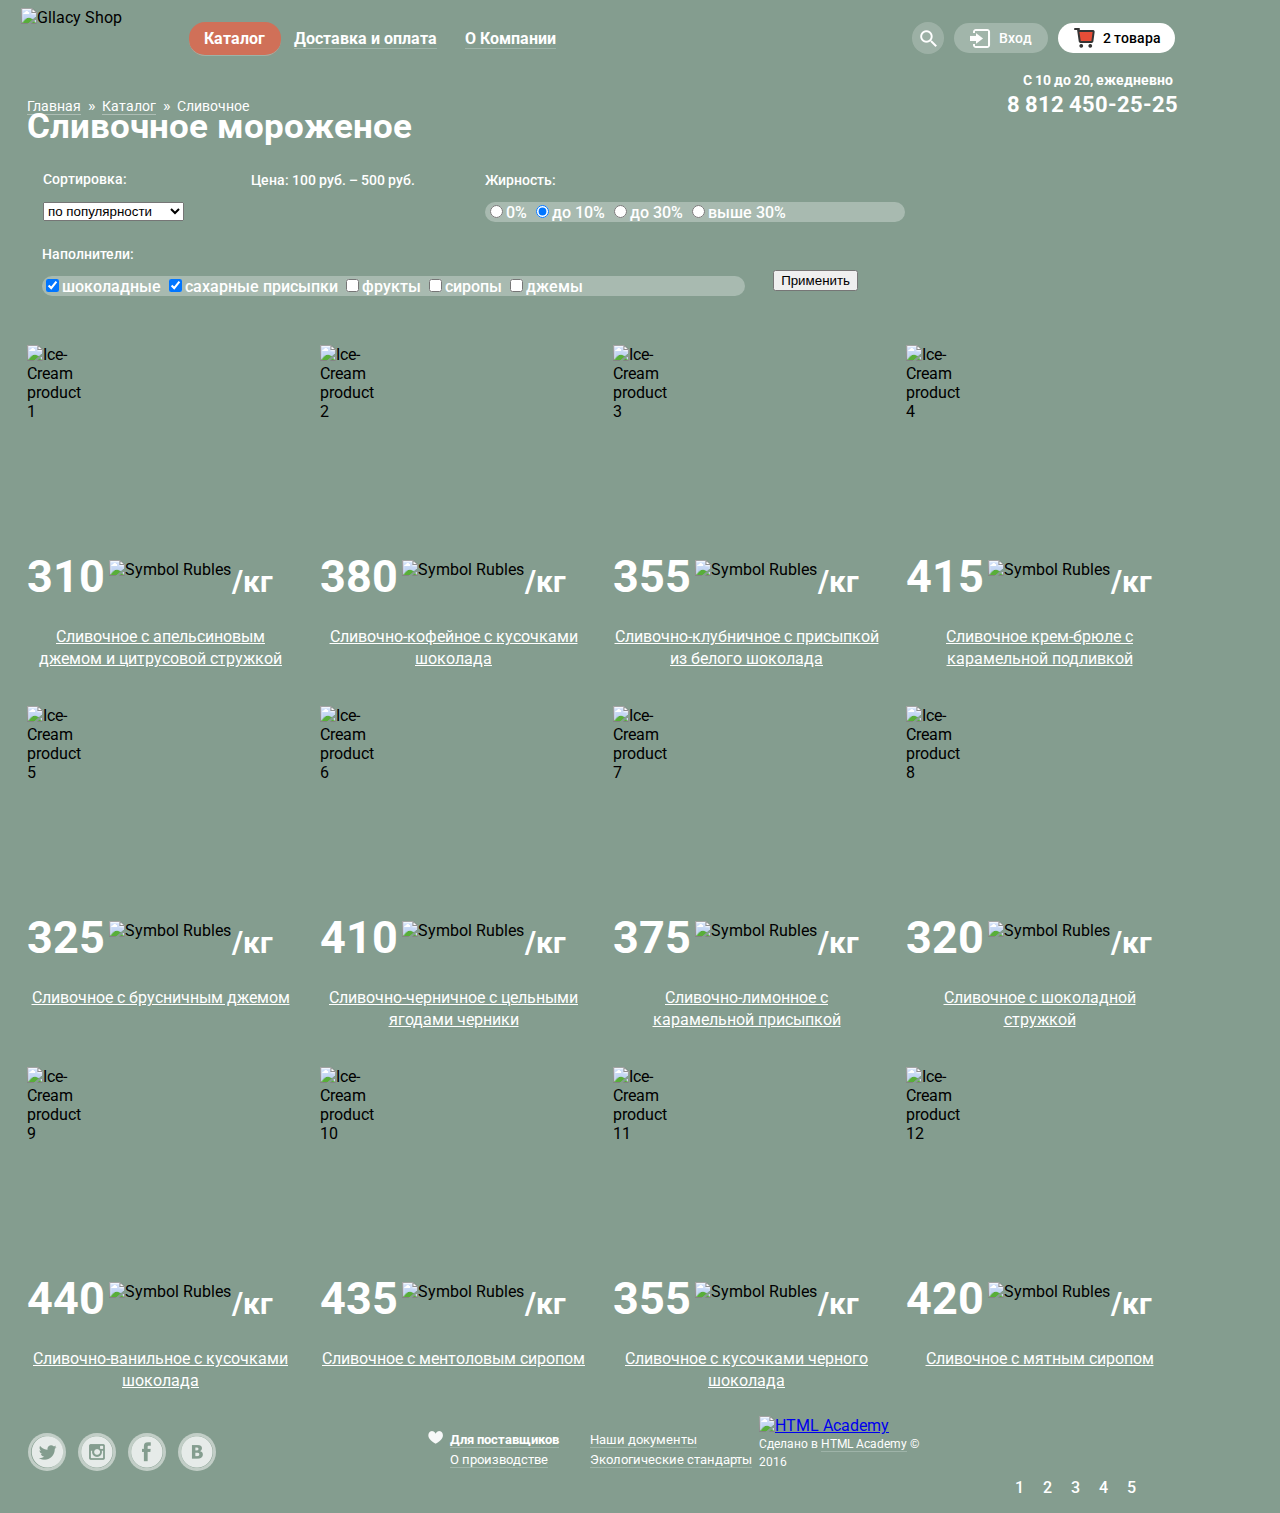
==== catalog.html @ b5724899 "0.4.7.1" ====
<!DOCTYPE html>
<html lang="ru">
  <head>
    <meta charset="utf-8">
    <link href="https://fonts.googleapis.com/css?family=Roboto:100,300,400,500,700,900&subset=cyrillic-ext" rel="stylesheet">
    <link href="css/style.css" rel="stylesheet">
    <title>HTML Academy: Глейси</title>
  </head>
  <body>
    <header class="main-header clearfix">
      <div class="header-logo">
        <img src="../198655-gllacy/img/logo-navigation.png" width="154" height="64" alt="Gllacy Shop">
      </div>
      <nav class="main-navigation">
        <ul>
          <li>
           <a class="navi-catalog" href="catalog.html">Каталог</a>
         </li>
         <li>
           <a href="#">Доставка и оплата</a>
          </li>
          <li>
           <a href="#">О Компании</a>
          </li>
       </ul>
  		</nav>
      <div class="user-block">
        <div class="clearfix">
          <div class="search">
            <a href="#">Search</a>
          </div>
          <div class="login">
           <a href="#">Вход</a>
          </div>
          <div class="cart cart-catalog">
           <a href="#">2 товара</a>
          </div>
        </div>
      </div>
      <div class="row clearfix">
        <div class="breadcrumbs">
          <ul>
            <li>
              <a href="index.html">Главная</a>
            </li>
            <li>
              <a href="#">Каталог</a>
            </li>
            <li>
              <a href="#">Сливочное</a>
            </li>
          </ul>
        </div>
        <div class="contact contact-catalog clearfix">
          <div class="time">
            <span>С 10 до 20, ежедневно</span>
          </div>
          <div class="number">
           <span>8 812 450-25-25</span>
          </div>  
        </div>
      </div>
    </header>
    <main class="catalog container">
      <div class="filter clearfix">
        <h1>Сливочное мороженое</h1>
        <form action="">
          <div class="sort">
            <h3>Сортировка:</h3>
            <select name="filter-sort">
              <option select value="по популярности">по популярности</option>
              <option value="сначала недорогие">сначала недорогие</option>
              <option value="сначала дорогие">сначала дорогие</option>
              <option value="по жирности">по жирности</option>
            </select>
          </div>
          <div class="filter-range">
            <h3>Цена: 100 руб. – 500 руб.</h3>
            <!-- Добавится потом -->
          </div>
          <div class="fat">
            <h3>Жирность:</h3>
            <div class="fat-box">
              <label>
                <input type="radio">0%
              </label>
              <label>
                <input checked type="radio">до 10%
              </label>
              <label>
                <input type="radio">до 30%
              </label>
              <label>
                <input type="radio">выше 30%
              </label>
            </div>
          </div>
          <div class="fillers">
            <h3>Наполнители:</h3>
            <div class="fillers-box">
              <label>
                <input checked type="checkbox">шоколадные
              </label>
              <label>
                <input checked type="checkbox">сахарные присыпки
              </label>
              <label>
                <input type="checkbox">фрукты
              </label>
              <label>
                <input type="checkbox">сиропы
              </label>
              <label>
                <input type="checkbox">джемы
              </label>
            </div>
          </div>
          <button type="submit">Применить</button>
        </form>
      </div>
      <section class="popular popular-catalog clearfix">
        <div class="popular-item">
          <div class="item-img">
            <img src="../198655-gllacy/img/ice-cream-1.png" width="267" height="267" alt="Ice-Cream product 1">
          </div>
          <div class="price">
            <span class="cost">310</span>
            <img src="../198655-gllacy/img/rubles.png" width="31" height="36" alt="Symbol Rubles">
            <span class="weight">/кг</span>
          </div>
          <h2>Сливочное с апельсиновым джемом и цитрусовой стружкой</h2>
  		</div>
        <div class="popular-item">
          <div class="item-img">
            <img src="../198655-gllacy/img/ice-cream-2.png" width="267" height="267" alt="Ice-Cream product 2">
          </div>
          <div class="price">
            <span class="cost">380</span>
            <img src="../198655-gllacy/img/rubles.png" width="31" height="36" alt="Symbol Rubles">
            <span class="weight">/кг</span>
          </div>
          <h2>Сливочно-кофейное с кусочками шоколада</h2>
        </div>
        <div class="popular-item">
          <div class="item-img">
            <img src="../198655-gllacy/img/ice-cream-3.png" width="267" height="267" alt="Ice-Cream product 3">
          </div>
          <div class="price">
            <span class="cost">355</span>
            <img src="../198655-gllacy/img/rubles.png" width="31" height="36" alt="Symbol Rubles">
            <span class="weight">/кг</span>
          </div>
          <h2>Сливочно-клубничное с присыпкой из белого шоколада</h2>
        </div>
        <div class="popular-item">
          <div class="item-img">
            <img src="../198655-gllacy/img/ice-cream-4.png" width="267" height="267" alt="Ice-Cream product 4">
          </div>
          <div class="price">
            <span class="cost">415</span>
            <img src="../198655-gllacy/img/rubles.png" width="31" height="36" alt="Symbol Rubles">
            <span class="weight">/кг</span>
          </div>
          <h2>Сливочное крем-брюле с карамельной подливкой</h2>
  		</div>
        <div class="popular-item">
          <div class="item-img">
            <img src="../198655-gllacy/img/ice-cream-5.png" width="267" height="267" alt="Ice-Cream product 5">
          </div>
          <div class="price">
            <span class="cost">325</span>
            <img src="../198655-gllacy/img/rubles.png" width="31" height="36" alt="Symbol Rubles">
            <span class="weight">/кг</span>
          </div>
          <h2>Сливочное с брусничным джемом </h2>
        </div>
        <div class="popular-item">
          <div class="item-img">
            <img src="../198655-gllacy/img/ice-cream-6.png" width="267" height="267" alt="Ice-Cream product 6">
          </div>
          <div class="price">
            <span class="cost">410</span>
            <img src="../198655-gllacy/img/rubles.png" width="31" height="36" alt="Symbol Rubles">
            <span class="weight">/кг</span>
          </div>
          <h2>Сливочно-черничное с цельными ягодами черники</h2>
        </div>
        <div class="popular-item">
          <div class="item-img">
            <img src="../198655-gllacy/img/ice-cream-7.png" width="267" height="267" alt="Ice-Cream product 7">
          </div>
          <div class="price">
            <span class="cost">375</span>
            <img src="../198655-gllacy/img/rubles.png" width="31" height="36" alt="Symbol Rubles">
            <span class="weight">/кг</span>
          </div>
          <h2>Сливочно-лимонное с карамельной присыпкой</h2>
  		</div>
        <div class="popular-item">
          <div class="item-img">
            <img src="../198655-gllacy/img/ice-cream-8.png" width="267" height="267" alt="Ice-Cream product 8">
          </div>
          <div class="price">
            <span class="cost">320</span>
            <img src="../198655-gllacy/img/rubles.png" width="31" height="36" alt="Symbol Rubles">
            <span class="weight">/кг</span>
          </div>
          <h2>Сливочное с шоколадной стружкой</h2>
  		</div>
        <div class="popular-item">
          <div class="item-img">
            <img src="../198655-gllacy/img/ice-cream-9.png" width="267" height="267" alt="Ice-Cream product 9">
          </div>
          <div class="price">
            <span class="cost">440</span>
            <img src="../198655-gllacy/img/rubles.png" width="31" height="36" alt="Symbol Rubles">
            <span class="weight">/кг</span>
          </div>
          <h2>Сливочно-ванильное с кусочками шоколада </h2>
  		</div>
        <div class="popular-item">
          <div class="item-img">
            <img src="../198655-gllacy/img/ice-cream-10.png" width="267" height="267" alt="Ice-Cream product 10">
          </div>
          <div class="price">
            <span class="cost">435</span>
            <img src="../198655-gllacy/img/rubles.png" width="31" height="36" alt="Symbol Rubles">
            <span class="weight">/кг</span>
          </div>
          <h2>Сливочноe с ментоловым сиропом</h2>
  		</div>
        <div class="popular-item">
          <div class="item-img">
            <img src="../198655-gllacy/img/ice-cream-11.png" width="267" height="267" alt="Ice-Cream product 11">
          </div>
          <div class="price">
            <span class="cost">355</span>
            <img src="../198655-gllacy/img/rubles.png" width="31" height="36" alt="Symbol Rubles">
            <span class="weight">/кг</span>
          </div>
          <h2>Сливочное с кусочками черного шоколада</h2>
        </div>
        <div class="popular-item">
          <div class="item-img">
            <img src="../198655-gllacy/img/ice-cream-12.png" width="267" height="267" alt="Ice-Cream product 12">
          </div>
          <div class="price">
            <span class="cost">420</span>
            <img src="../198655-gllacy/img/rubles.png" width="31" height="36" alt="Symbol Rubles">
            <span class="weight">/кг</span>
          </div>
          <h2>Сливочное с мятным сиропом</h2>
  		</div>
    </section>
      <section class="page">
        <ul>
          <li>
            <a href="#">1</a>
          </li>
          <li>
            <a href="#">2</a>
          </li>
          <li>
            <a href="#">3</a>
          </li>
          <li>
            <a href="#">4</a>
          </li>
          <li>
            <a href="#">5</a>
          </li>
        </ul>
      </section>
    </main>
    <footer class="clearfix">
      <section class="footer-social">
        <a href="#" class="social-btn social-btn-tw">Twitter</a>
        <a href="#" class="social-btn social-btn-inst">Instagram</a>
        <a href="#" class="social-btn social-btn-fb">Facebook</a>
        <a href="#" class="social-btn social-btn-vk">VK</a>
      </section>
      <section class="menu clearfix">
        <ul class="menu-left">
          <li>
            <a href="#">Для поставщиков</a>
          </li>
          <li>
            <a href="#">О производстве </a>
          </li>
        </ul>
        <ul class="menu-right">
          <li>
            <a href="#">Наши документы</a>
          </li>
          <li>
            <a href="#">Экологические стандарты</a>
          </li>
        </ul>
      </section>
      <section class="footer-copyright">
        <a href="#" class="">
          <img src="../198655-gllacy/img/html-academy-logo.png" width="108" height="38" alt="HTML Academy">
        </a>
        <p>Сделано в <a href="https://htmlacademy.ru/">HTML Academy</a> © 2016</p>
      </section>
    </footer>  
  </body>
</html>
---- css/style.css ----
body{font-family:Roboto,sans-serif;width:1200px;margin:0;padding:0;background:url(../img/gllacy-cata0log-1200.jpg) no-repeat #849d8f}.container{width:1146px;margin:0 auto}header{margin:8px 21px;margin-bottom:0}header .header-logo{float:left;width:154px;height:64px;margin:0}header .main-navigation{float:left;width:560px}header .main-navigation ul{margin:21px 29px;padding:0}header .main-navigation ul li{display:inline;margin-right:24px}header .main-navigation ul li a{font-size:16px;line-height:18px;font-weight:700;color:#fff;text-decoration:none;border-bottom:1px solid #9eb3a8}header .user-block{float:right;width:267px;margin-bottom:0;margin-top:22px;font-size:14px;line-height:16px;font-weight:500}header .user-block a{text-decoration:none}header .user-block .search{display:inline}header .user-block .search a{display:block;float:left;padding:8px 16px;margin-top:-8px;background:url(../img/search-icon.png) center no-repeat #a1b5aa;background-color:rgba(255,255,255,.2);border-radius:50%;font-size:0}header .user-block .login{float:left;margin-left:10px}header .user-block .login a{padding:7px 16px 7px 45px;background:url(../img/login-icon.png) 16px no-repeat #a1b5aa;color:#fff;text-align:right;border-radius:16px}header .user-block .cart{float:left;margin-left:10px}header .user-block .cart a{padding-top:7px;padding-bottom:7px;padding-left:45px;text-align:right;border-radius:16px}header .user-block .cart-index a{padding-right:33px;background:url(../img/cart-icon.png) 16px no-repeat #a1b5aa;color:#fff}header .user-block .cart-catalog a{padding-right:14px;background:url(../img/cart-full-icon.png) 16px no-repeat #fff;color:#000}header .contact{float:right;margin-top:25px}header .contact .time{float:right;margin-top:0;margin-right:6px;margin-left:16px}header .contact .time span{font-size:14px;line-height:16px;font-weight:700;color:#fff}header .contact .number span{font-size:22px;line-height:32px;font-weight:700;color:#fff}main .banner{margin-top:528px}main .banner .banner-left,main .banner .banner-right{width:560px;height:230px}main .banner .banner-left h2,main .banner .banner-right h2{margin:0;padding-top:16px;padding-left:18px;font-size:35px;line-height:41px;font-weight:700;color:#fff}main .banner .banner-left p,main .banner .banner-right p{margin:0;font-size:18px;line-height:22px;font-weight:700;color:#fff;padding-top:15px;padding-left:20px}main .banner .banner-left .button-banner-left,main .banner .banner-right .button-banner-left{margin-top:43px;margin-left:374px;padding-right:24px;padding-left:21px}main .banner .banner-left .button-banner-right,main .banner .banner-right .button-banner-right{margin-top:43px;margin-left:351px;padding-right:24px;padding-left:21px}main .banner .banner-left{float:left;background:url(../img/raspberry-bg.png)}main .banner .banner-right{float:right;background:url(../img/chocolate-bg.png)}main .popular .popular-item{float:left;position:relative;width:267px;margin-top:39px;margin-right:26px}main .popular .popular-item .item-img{width:61px;height:61px}main .popular .popular-item .item-hit{position:absolute;left:0;top:0}main .popular .popular-item .price{margin-top:148px}main .popular .popular-item .price .cost{font-size:45px;line-height:45px;font-weight:700;color:#fff}main .popular .popular-item .price img{vertical-align:top;margin-top:6px}main .popular .popular-item .price .weight{margin-left:-3px;font-size:30px;line-height:45px;font-weight:700;color:#fff}main .popular .popular-item h2{margin:22px 0 0;font-size:16px;line-height:22px;font-weight:400;color:#fff;text-align:center;text-decoration-color:#9db1a5;text-decoration:underline}main .popular .popular-item:last-child{margin-right:0}main .about-us{background:url(../img/seo-pattern.png) no-repeat;margin-top:31px;padding-bottom:25px}main .about-us h3{padding-top:25px;padding-left:20px;font-size:24px;line-height:30px;font-weight:500;color:#323232;margin-bottom:0}main .about-us p{width:490px;font-size:16px;line-height:22px;font-weight:400;color:#323232}main .about-us .about-us-left{float:left;width:566px}main .about-us .about-us-left .ice-cream img{margin-top:8px;margin-left:20px}main .about-us .about-us-left .ice-cream p{float:right;margin-top:21px;margin-bottom:0}main .about-us .about-us-left .leaf img{margin-top:9px;margin-left:20px}main .about-us .about-us-left .leaf p{float:right;margin-top:21px;margin-bottom:0}main .about-us .about-us-right{float:right;width:566px}main .about-us .about-us-right .cow img{margin-top:8px;margin-left:6px}main .about-us .about-us-right .cow p{float:right;margin-top:21px;margin-bottom:0;margin-right:13px}main .about-us .about-us-right .temperature img{margin-top:9px;margin-left:6px}main .about-us .about-us-right .temperature p{float:right;margin-top:21px;margin-bottom:0;margin-right:13px}main .blog{float:left;width:560px;margin-top:41px;padding-bottom:81px;background:url(../img/blog-bg.png)}main .blog h4{margin-top:23px;margin-left:19px;margin-bottom:0;font-size:16px;line-height:22px;font-weight:500;color:#323232}main .blog p{width:300px;margin:4px 0 0 19px;font-size:24px;line-height:30px;font-weight:700;color:#323232;text-decoration:underline}main .news-letter{float:right;width:560px;margin-top:41px;background:url(../img/edging-pattern.png) #f8f7f4;border-radius:10px}main .news-letter .news-letter-bg{background:#f8f7f4;margin:6px;padding:13px 0;border-radius:4px}main .news-letter p{width:518px;margin-top:15px;margin-left:21px;margin-bottom:19px;font-size:16px;line-height:22px;font-weight:400;color:#5a5a5a}main .news-letter .button-send{margin-top:14px;margin-bottom:17px;margin-left:4px;padding-right:14px}main .map{clear:both;position:relative;width:1200px;height:430px;margin-left:-27px;background:url(../img/map-bg.jpg);margin-top:40px}main .map .map-adress{position:absolute;top:63px;left:872px;width:250px;padding-right:51px;background:#fdfefe;border-radius:13px}main .map .map-adress p{padding-top:13px;padding-left:25px;font-size:14px;line-height:20px;font-weight:400;color:#323232}main .map .map-adress p .map-phone{padding-top:9px;padding-bottom:12px}main .map .map-adress p b{font-size:18px;line-height:24px;font-weight:700;color:#323232}main .map .map-adress .btn-feedback{margin-top:9px;margin-left:26px;padding-right:6px;margin-bottom:29px}main .map .icecream-icon{position:absolute;top:138px;left:265px}footer .footer-social{float:left;margin-top:36px;margin-left:28px}footer .footer-social .social-btn{vertical-align:top;text-decoration:none;border:3px solid rgba(255,255,255,.5);border-radius:50%;font-size:0;margin-right:8px;height:32px;width:32px;display:inline-block}footer .footer-social .social-btn-tw{background:url(../img/icon-tw.png) center no-repeat}footer .footer-social .social-btn-inst{background:url(../img/inst-icon.png) center no-repeat}footer .footer-social .social-btn-fb{background:url(../img/fb-icon.png) center no-repeat}footer .footer-social .social-btn-vk{background:url(../img/vk-icon.png) center no-repeat}footer .menu{float:left;margin-top:16px;margin-left:186px}footer .menu a{font-size:13px;line-height:18px;font-weight:400;color:#fff;text-decoration:none;border-bottom:1px solid #9eb3a8}footer .menu li{list-style-type:none}footer .menu .menu-left{float:left}footer .menu .menu-left li:first-child{list-style-image:url(../img/love-icon.png)}footer .menu .menu-left li:first-child a{font-weight:700}footer .menu .menu-right{float:right;margin-left:31px;padding:0}footer .footer-copyright{float:right;margin-top:19px;margin-right:26px}footer .footer-copyright p{width:190px;margin-top:0;font-size:12px;line-height:18px;font-weight:400;color:#fefefe}footer .footer-copyright p a{font-size:12px;line-height:18px;font-weight:400;color:#fefefe;text-decoration:none;border-bottom:1px solid #9eb3a8}.clearfix::after{content:"";display:table;clear:both}.btn{background:linear-gradient(to bottom,#f26843 0,#e74a35 100%);border-radius:100px;text-decoration:none;color:#fff;vertical-align:top;line-height:24px;font-size:18px;font-weight:700;padding:11px 19px;display:inline-block}.btn:hover{background:-moz-linear-gradient(top,#f58669 0,#ec6f5e 100%);background:-webkit-linear-gradient(top,#f58669 0,#ec6f5e 100%);background:linear-gradient(to bottom,#f58669 0,#ec6f5e 100%);box-shadow:0 2px 2px #ac1000}.btn:active{background:-moz-linear-gradient(top,#d84732 0,#e1613e 100%);background:-webkit-linear-gradient(top,#d84732 0,#e1613e 100%);background:linear-gradient(to bottom,#d84732 0,#e1613e 100%);box-shadow:inset 0 2px 2px #ac1000}input[placeholder]{margin-top:17px;margin-left:21px;font-size:16px;line-height:24px;font-weight:400;color:#999;border:1px solid #d3d3d2;border-radius:3px;padding:9px 156px 9px 13px}input::-moz-placeholder{margin-top:37px;margin-left:26px;padding:8px 149px 8px 21px;font-size:16px;line-height:24px;font-weight:400;color:#999;border:1px solid #d3d3d2;border-radius:3px}input:-moz-placeholder{margin-top:37px;margin-left:26px;padding:8px 149px 8px 21px;font-size:16px;line-height:24px;font-weight:400;color:#999;border:1px solid #d3d3d2;border-radius:3px}input:-ms-input-placeholder{margin-top:37px;margin-left:26px;padding:8px 149px 8px 21px;font-size:16px;line-height:24px;font-weight:400;color:#999;border:1px solid #d3d3d2;border-radius:3px}header .navi-catalog{margin-left:-15px;margin-right:-15px;padding:7px 16px 7px 15px;background:#d07058;color:#fff;text-align:right;border-radius:16px}header .breadcrumbs{clear:both;float:left;margin-top:24px;margin-left:6px;margin-bottom:0}header .breadcrumbs ul{padding:0;margin:0}header .breadcrumbs ul li{display:inline;margin-right:2px}header .breadcrumbs ul li a{font-size:14px;line-height:16px;font-weight:400;color:#fff;border-bottom:1px solid #aebeb5;text-decoration:none}header .breadcrumbs ul li::after{content:"»";color:#fff;margin-left:3px}header .breadcrumbs ul li:last-child::after{content:""}header .breadcrumbs ul li:last-child a{border-bottom:0 solid #aebeb5}header .contact-catalog{margin-top:-2px}main .filter{clear:both;margin-bottom:10px;margin-top:-23px}main .filter h1{margin-bottom:0;font-size:35px;font-weight:700;color:#fff;text-align:left;line-height:12px}main .filter form{margin-top:12px}main .filter h3{font-size:14px;line-height:16px;font-weight:500;color:#fff}main .filter .sort{width:200;float:left;margin-top:12px;margin-left:16px}main .filter .filter-range{float:left;width:230px;margin-top:13px;margin-left:67px}main .filter .fat{width:420px;float:left;margin-top:13px;margin-left:4px}main .filter .fat .fat-box{background:#a8bab0;border-radius:18px;font-size:16px;line-height:18px;font-weight:500;color:#fff}main .filter .fillers{float:left;margin-left:15px;width:703px;margin-top:10px}main .filter .fillers .fillers-box{background:#a8bab0;border-radius:18px;font-size:16px;line-height:18px;font-weight:500;color:#fff}main .filter button{float:right;margin-right:315px;margin-top:48px}main .popular-catalog .popular-item:nth-child(n+5){margin-top:31px}main .popular-item:nth-child(4n){margin-right:0}main .popular-item:nth-child(n+4){margin-bottom:5px}main .page{clear:both;float:right;margin-top:65px;margin-right:22px}main .page ul li{display:inline;margin-right:15px}main .page ul li a{font-size:16px;line-height:18px;font-weight:500;color:#fff;text-decoration:none}
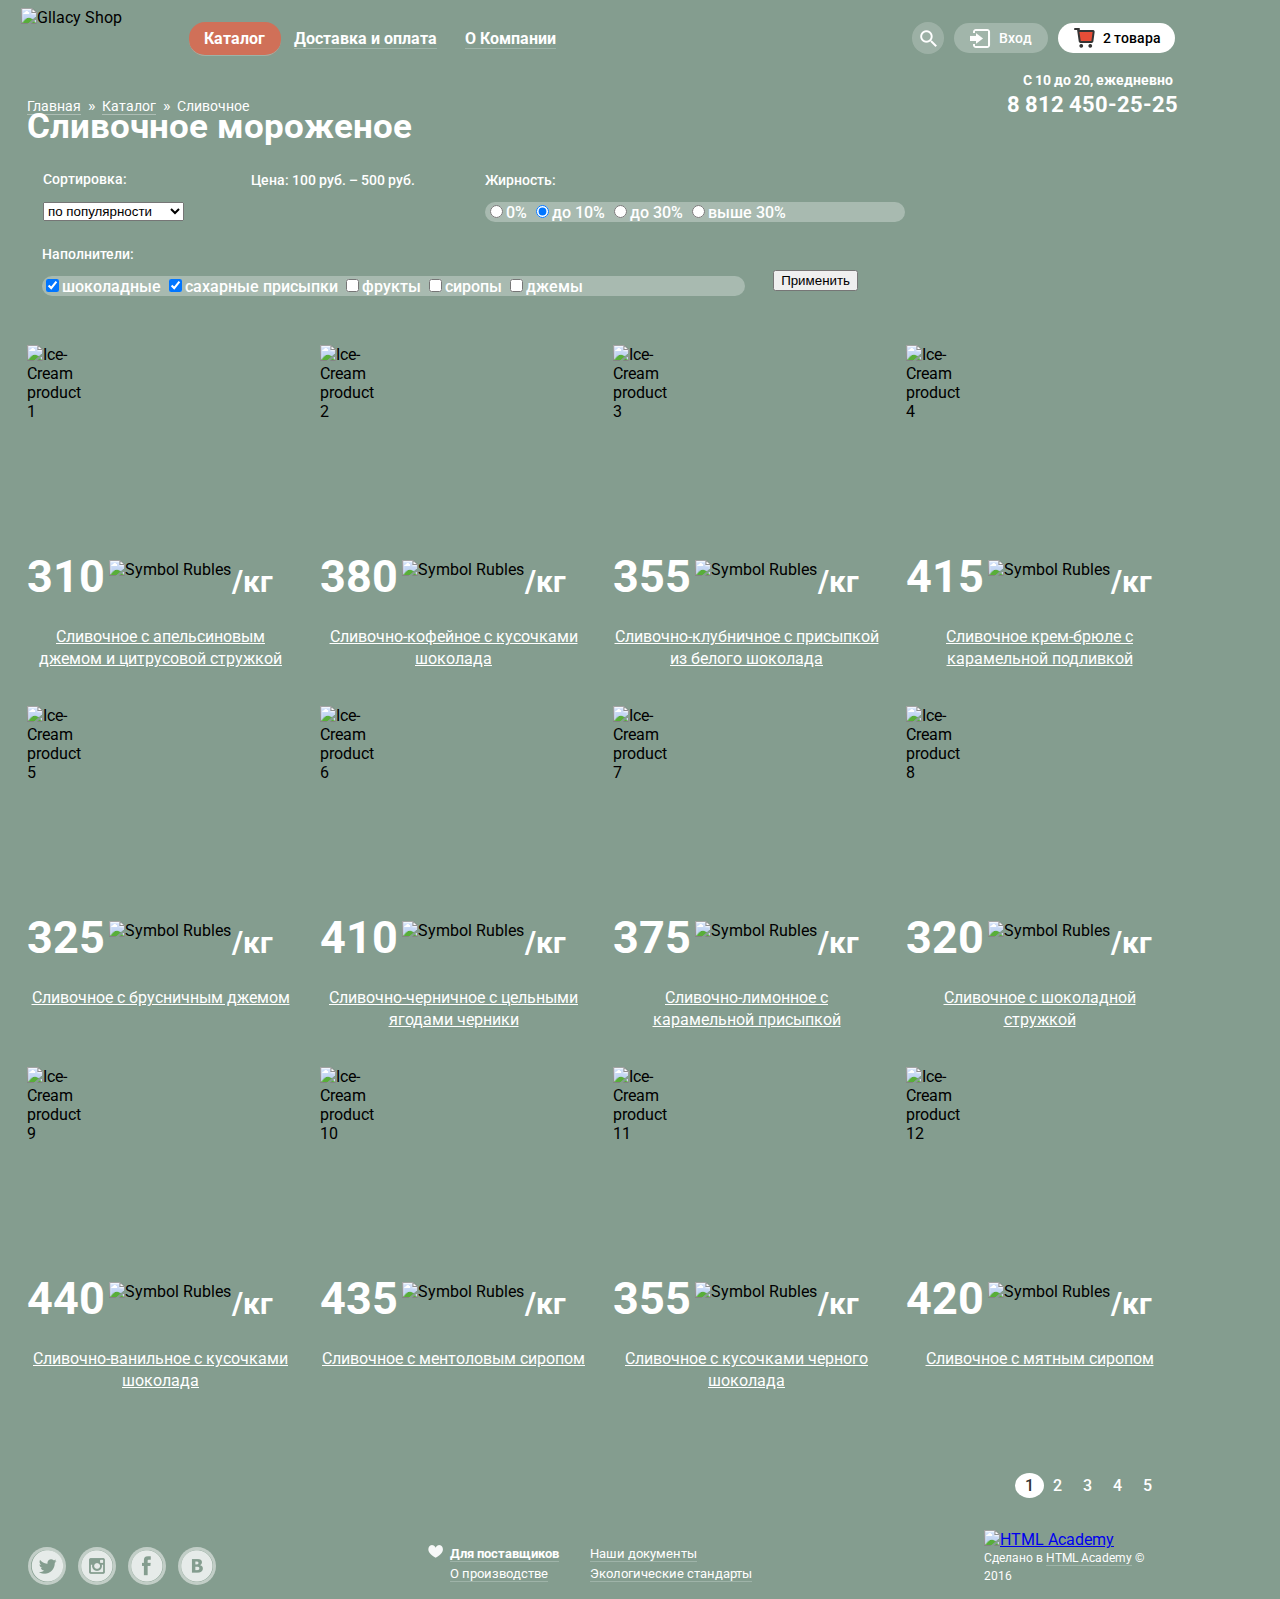
==== commit 9239a464: "0.4.8" ====
--- a/catalog.html
+++ b/catalog.html
@@ -255,6 +255,9 @@
       <section class="page">
         <ul>
           <li>
+            <a class="page-prev" href="#"><img src="../198655-gllacy/img/page-prev.png" alt=""></a>
+          </li>
+          <li>
             <a href="#">1</a>
           </li>
           <li>
@@ -268,6 +271,9 @@
           </li>
           <li>
             <a href="#">5</a>
+          </li>
+          <li>
+            <a href="#"><img src="../198655-gllacy/img/page-next.png" alt=""></a>
           </li>
         </ul>
       </section>
--- a/css/style.css
+++ b/css/style.css
@@ -1 +1 @@
-body{font-family:Roboto,sans-serif;width:1200px;margin:0;padding:0;background:url(../img/gllacy-cata0log-1200.jpg) no-repeat #849d8f}.container{width:1146px;margin:0 auto}header{margin:8px 21px;margin-bottom:0}header .header-logo{float:left;width:154px;height:64px;margin:0}header .main-navigation{float:left;width:560px}header .main-navigation ul{margin:21px 29px;padding:0}header .main-navigation ul li{display:inline;margin-right:24px}header .main-navigation ul li a{font-size:16px;line-height:18px;font-weight:700;color:#fff;text-decoration:none;border-bottom:1px solid #9eb3a8}header .user-block{float:right;width:267px;margin-bottom:0;margin-top:22px;font-size:14px;line-height:16px;font-weight:500}header .user-block a{text-decoration:none}header .user-block .search{display:inline}header .user-block .search a{display:block;float:left;padding:8px 16px;margin-top:-8px;background:url(../img/search-icon.png) center no-repeat #a1b5aa;background-color:rgba(255,255,255,.2);border-radius:50%;font-size:0}header .user-block .login{float:left;margin-left:10px}header .user-block .login a{padding:7px 16px 7px 45px;background:url(../img/login-icon.png) 16px no-repeat #a1b5aa;color:#fff;text-align:right;border-radius:16px}header .user-block .cart{float:left;margin-left:10px}header .user-block .cart a{padding-top:7px;padding-bottom:7px;padding-left:45px;text-align:right;border-radius:16px}header .user-block .cart-index a{padding-right:33px;background:url(../img/cart-icon.png) 16px no-repeat #a1b5aa;color:#fff}header .user-block .cart-catalog a{padding-right:14px;background:url(../img/cart-full-icon.png) 16px no-repeat #fff;color:#000}header .contact{float:right;margin-top:25px}header .contact .time{float:right;margin-top:0;margin-right:6px;margin-left:16px}header .contact .time span{font-size:14px;line-height:16px;font-weight:700;color:#fff}header .contact .number span{font-size:22px;line-height:32px;font-weight:700;color:#fff}main .banner{margin-top:528px}main .banner .banner-left,main .banner .banner-right{width:560px;height:230px}main .banner .banner-left h2,main .banner .banner-right h2{margin:0;padding-top:16px;padding-left:18px;font-size:35px;line-height:41px;font-weight:700;color:#fff}main .banner .banner-left p,main .banner .banner-right p{margin:0;font-size:18px;line-height:22px;font-weight:700;color:#fff;padding-top:15px;padding-left:20px}main .banner .banner-left .button-banner-left,main .banner .banner-right .button-banner-left{margin-top:43px;margin-left:374px;padding-right:24px;padding-left:21px}main .banner .banner-left .button-banner-right,main .banner .banner-right .button-banner-right{margin-top:43px;margin-left:351px;padding-right:24px;padding-left:21px}main .banner .banner-left{float:left;background:url(../img/raspberry-bg.png)}main .banner .banner-right{float:right;background:url(../img/chocolate-bg.png)}main .popular .popular-item{float:left;position:relative;width:267px;margin-top:39px;margin-right:26px}main .popular .popular-item .item-img{width:61px;height:61px}main .popular .popular-item .item-hit{position:absolute;left:0;top:0}main .popular .popular-item .price{margin-top:148px}main .popular .popular-item .price .cost{font-size:45px;line-height:45px;font-weight:700;color:#fff}main .popular .popular-item .price img{vertical-align:top;margin-top:6px}main .popular .popular-item .price .weight{margin-left:-3px;font-size:30px;line-height:45px;font-weight:700;color:#fff}main .popular .popular-item h2{margin:22px 0 0;font-size:16px;line-height:22px;font-weight:400;color:#fff;text-align:center;text-decoration-color:#9db1a5;text-decoration:underline}main .popular .popular-item:last-child{margin-right:0}main .about-us{background:url(../img/seo-pattern.png) no-repeat;margin-top:31px;padding-bottom:25px}main .about-us h3{padding-top:25px;padding-left:20px;font-size:24px;line-height:30px;font-weight:500;color:#323232;margin-bottom:0}main .about-us p{width:490px;font-size:16px;line-height:22px;font-weight:400;color:#323232}main .about-us .about-us-left{float:left;width:566px}main .about-us .about-us-left .ice-cream img{margin-top:8px;margin-left:20px}main .about-us .about-us-left .ice-cream p{float:right;margin-top:21px;margin-bottom:0}main .about-us .about-us-left .leaf img{margin-top:9px;margin-left:20px}main .about-us .about-us-left .leaf p{float:right;margin-top:21px;margin-bottom:0}main .about-us .about-us-right{float:right;width:566px}main .about-us .about-us-right .cow img{margin-top:8px;margin-left:6px}main .about-us .about-us-right .cow p{float:right;margin-top:21px;margin-bottom:0;margin-right:13px}main .about-us .about-us-right .temperature img{margin-top:9px;margin-left:6px}main .about-us .about-us-right .temperature p{float:right;margin-top:21px;margin-bottom:0;margin-right:13px}main .blog{float:left;width:560px;margin-top:41px;padding-bottom:81px;background:url(../img/blog-bg.png)}main .blog h4{margin-top:23px;margin-left:19px;margin-bottom:0;font-size:16px;line-height:22px;font-weight:500;color:#323232}main .blog p{width:300px;margin:4px 0 0 19px;font-size:24px;line-height:30px;font-weight:700;color:#323232;text-decoration:underline}main .news-letter{float:right;width:560px;margin-top:41px;background:url(../img/edging-pattern.png) #f8f7f4;border-radius:10px}main .news-letter .news-letter-bg{background:#f8f7f4;margin:6px;padding:13px 0;border-radius:4px}main .news-letter p{width:518px;margin-top:15px;margin-left:21px;margin-bottom:19px;font-size:16px;line-height:22px;font-weight:400;color:#5a5a5a}main .news-letter .button-send{margin-top:14px;margin-bottom:17px;margin-left:4px;padding-right:14px}main .map{clear:both;position:relative;width:1200px;height:430px;margin-left:-27px;background:url(../img/map-bg.jpg);margin-top:40px}main .map .map-adress{position:absolute;top:63px;left:872px;width:250px;padding-right:51px;background:#fdfefe;border-radius:13px}main .map .map-adress p{padding-top:13px;padding-left:25px;font-size:14px;line-height:20px;font-weight:400;color:#323232}main .map .map-adress p .map-phone{padding-top:9px;padding-bottom:12px}main .map .map-adress p b{font-size:18px;line-height:24px;font-weight:700;color:#323232}main .map .map-adress .btn-feedback{margin-top:9px;margin-left:26px;padding-right:6px;margin-bottom:29px}main .map .icecream-icon{position:absolute;top:138px;left:265px}footer .footer-social{float:left;margin-top:36px;margin-left:28px}footer .footer-social .social-btn{vertical-align:top;text-decoration:none;border:3px solid rgba(255,255,255,.5);border-radius:50%;font-size:0;margin-right:8px;height:32px;width:32px;display:inline-block}footer .footer-social .social-btn-tw{background:url(../img/icon-tw.png) center no-repeat}footer .footer-social .social-btn-inst{background:url(../img/inst-icon.png) center no-repeat}footer .footer-social .social-btn-fb{background:url(../img/fb-icon.png) center no-repeat}footer .footer-social .social-btn-vk{background:url(../img/vk-icon.png) center no-repeat}footer .menu{float:left;margin-top:16px;margin-left:186px}footer .menu a{font-size:13px;line-height:18px;font-weight:400;color:#fff;text-decoration:none;border-bottom:1px solid #9eb3a8}footer .menu li{list-style-type:none}footer .menu .menu-left{float:left}footer .menu .menu-left li:first-child{list-style-image:url(../img/love-icon.png)}footer .menu .menu-left li:first-child a{font-weight:700}footer .menu .menu-right{float:right;margin-left:31px;padding:0}footer .footer-copyright{float:right;margin-top:19px;margin-right:26px}footer .footer-copyright p{width:190px;margin-top:0;font-size:12px;line-height:18px;font-weight:400;color:#fefefe}footer .footer-copyright p a{font-size:12px;line-height:18px;font-weight:400;color:#fefefe;text-decoration:none;border-bottom:1px solid #9eb3a8}.clearfix::after{content:"";display:table;clear:both}.btn{background:linear-gradient(to bottom,#f26843 0,#e74a35 100%);border-radius:100px;text-decoration:none;color:#fff;vertical-align:top;line-height:24px;font-size:18px;font-weight:700;padding:11px 19px;display:inline-block}.btn:hover{background:-moz-linear-gradient(top,#f58669 0,#ec6f5e 100%);background:-webkit-linear-gradient(top,#f58669 0,#ec6f5e 100%);background:linear-gradient(to bottom,#f58669 0,#ec6f5e 100%);box-shadow:0 2px 2px #ac1000}.btn:active{background:-moz-linear-gradient(top,#d84732 0,#e1613e 100%);background:-webkit-linear-gradient(top,#d84732 0,#e1613e 100%);background:linear-gradient(to bottom,#d84732 0,#e1613e 100%);box-shadow:inset 0 2px 2px #ac1000}input[placeholder]{margin-top:17px;margin-left:21px;font-size:16px;line-height:24px;font-weight:400;color:#999;border:1px solid #d3d3d2;border-radius:3px;padding:9px 156px 9px 13px}input::-moz-placeholder{margin-top:37px;margin-left:26px;padding:8px 149px 8px 21px;font-size:16px;line-height:24px;font-weight:400;color:#999;border:1px solid #d3d3d2;border-radius:3px}input:-moz-placeholder{margin-top:37px;margin-left:26px;padding:8px 149px 8px 21px;font-size:16px;line-height:24px;font-weight:400;color:#999;border:1px solid #d3d3d2;border-radius:3px}input:-ms-input-placeholder{margin-top:37px;margin-left:26px;padding:8px 149px 8px 21px;font-size:16px;line-height:24px;font-weight:400;color:#999;border:1px solid #d3d3d2;border-radius:3px}header .navi-catalog{margin-left:-15px;margin-right:-15px;padding:7px 16px 7px 15px;background:#d07058;color:#fff;text-align:right;border-radius:16px}header .breadcrumbs{clear:both;float:left;margin-top:24px;margin-left:6px;margin-bottom:0}header .breadcrumbs ul{padding:0;margin:0}header .breadcrumbs ul li{display:inline;margin-right:2px}header .breadcrumbs ul li a{font-size:14px;line-height:16px;font-weight:400;color:#fff;border-bottom:1px solid #aebeb5;text-decoration:none}header .breadcrumbs ul li::after{content:"»";color:#fff;margin-left:3px}header .breadcrumbs ul li:last-child::after{content:""}header .breadcrumbs ul li:last-child a{border-bottom:0 solid #aebeb5}header .contact-catalog{margin-top:-2px}main .filter{clear:both;margin-bottom:10px;margin-top:-23px}main .filter h1{margin-bottom:0;font-size:35px;font-weight:700;color:#fff;text-align:left;line-height:12px}main .filter form{margin-top:12px}main .filter h3{font-size:14px;line-height:16px;font-weight:500;color:#fff}main .filter .sort{width:200;float:left;margin-top:12px;margin-left:16px}main .filter .filter-range{float:left;width:230px;margin-top:13px;margin-left:67px}main .filter .fat{width:420px;float:left;margin-top:13px;margin-left:4px}main .filter .fat .fat-box{background:#a8bab0;border-radius:18px;font-size:16px;line-height:18px;font-weight:500;color:#fff}main .filter .fillers{float:left;margin-left:15px;width:703px;margin-top:10px}main .filter .fillers .fillers-box{background:#a8bab0;border-radius:18px;font-size:16px;line-height:18px;font-weight:500;color:#fff}main .filter button{float:right;margin-right:315px;margin-top:48px}main .popular-catalog .popular-item:nth-child(n+5){margin-top:31px}main .popular-item:nth-child(4n){margin-right:0}main .popular-item:nth-child(n+4){margin-bottom:5px}main .page{clear:both;float:right;margin-top:65px;margin-right:22px}main .page ul li{display:inline;margin-right:15px}main .page ul li a{font-size:16px;line-height:18px;font-weight:500;color:#fff;text-decoration:none}+body{font-family:Roboto,sans-serif;width:1200px;margin:0;padding:0;background:url(../img/gllacy-cata0log-1200.jpg) no-repeat #849d8f}.container{width:1146px;margin:0 auto}header{margin:8px 21px;margin-bottom:0}header .header-logo{float:left;width:154px;height:64px;margin:0}header .main-navigation{float:left;width:560px}header .main-navigation ul{margin:21px 29px;padding:0}header .main-navigation ul li{display:inline;margin-right:24px}header .main-navigation ul li a{font-size:16px;line-height:18px;font-weight:700;color:#fff;text-decoration:none;border-bottom:1px solid #9eb3a8}header .user-block{float:right;width:267px;margin-bottom:0;margin-top:22px;font-size:14px;line-height:16px;font-weight:500}header .user-block a{text-decoration:none}header .user-block .search{display:inline}header .user-block .search a{display:block;float:left;padding:8px 16px;margin-top:-8px;background:url(../img/search-icon.png) center no-repeat #a1b5aa;background-color:rgba(255,255,255,.2);border-radius:50%;font-size:0}header .user-block .login{float:left;margin-left:10px}header .user-block .login a{padding:7px 16px 7px 45px;background:url(../img/login-icon.png) 16px no-repeat #a1b5aa;color:#fff;text-align:right;border-radius:16px}header .user-block .cart{float:left;margin-left:10px}header .user-block .cart a{padding-top:7px;padding-bottom:7px;padding-left:45px;text-align:right;border-radius:16px}header .user-block .cart-index a{padding-right:33px;background:url(../img/cart-icon.png) 16px no-repeat #a1b5aa;color:#fff}header .user-block .cart-catalog a{padding-right:14px;background:url(../img/cart-full-icon.png) 16px no-repeat #fff;color:#000}header .contact{float:right;margin-top:25px}header .contact .time{float:right;margin-top:0;margin-right:6px;margin-left:16px}header .contact .time span{font-size:14px;line-height:16px;font-weight:700;color:#fff}header .contact .number span{font-size:22px;line-height:32px;font-weight:700;color:#fff}main .banner{margin-top:528px}main .banner .banner-left,main .banner .banner-right{width:560px;height:230px}main .banner .banner-left h2,main .banner .banner-right h2{margin:0;padding-top:16px;padding-left:18px;font-size:35px;line-height:41px;font-weight:700;color:#fff}main .banner .banner-left p,main .banner .banner-right p{margin:0;font-size:18px;line-height:22px;font-weight:700;color:#fff;padding-top:15px;padding-left:20px}main .banner .banner-left .button-banner-left,main .banner .banner-right .button-banner-left{margin-top:43px;margin-left:374px;padding-right:24px;padding-left:21px}main .banner .banner-left .button-banner-right,main .banner .banner-right .button-banner-right{margin-top:43px;margin-left:351px;padding-right:24px;padding-left:21px}main .banner .banner-left{float:left;background:url(../img/raspberry-bg.png)}main .banner .banner-right{float:right;background:url(../img/chocolate-bg.png)}main .popular .popular-item{float:left;position:relative;width:267px;margin-top:39px;margin-right:26px}main .popular .popular-item .item-img{width:61px;height:61px}main .popular .popular-item .item-hit{position:absolute;left:0;top:0}main .popular .popular-item .price{margin-top:148px}main .popular .popular-item .price .cost{font-size:45px;line-height:45px;font-weight:700;color:#fff}main .popular .popular-item .price img{vertical-align:top;margin-top:6px}main .popular .popular-item .price .weight{margin-left:-3px;font-size:30px;line-height:45px;font-weight:700;color:#fff}main .popular .popular-item h2{margin:22px 0 0;font-size:16px;line-height:22px;font-weight:400;color:#fff;text-align:center;text-decoration-color:#9db1a5;text-decoration:underline}main .popular .popular-item:last-child{margin-right:0}main .about-us{background:url(../img/seo-pattern.png) no-repeat;margin-top:31px;padding-bottom:25px}main .about-us h3{padding-top:25px;padding-left:20px;font-size:24px;line-height:30px;font-weight:500;color:#323232;margin-bottom:0}main .about-us p{width:490px;font-size:16px;line-height:22px;font-weight:400;color:#323232}main .about-us .about-us-left{float:left;width:566px}main .about-us .about-us-left .ice-cream img{margin-top:8px;margin-left:20px}main .about-us .about-us-left .ice-cream p{float:right;margin-top:21px;margin-bottom:0}main .about-us .about-us-left .leaf img{margin-top:9px;margin-left:20px}main .about-us .about-us-left .leaf p{float:right;margin-top:21px;margin-bottom:0}main .about-us .about-us-right{float:right;width:566px}main .about-us .about-us-right .cow img{margin-top:8px;margin-left:6px}main .about-us .about-us-right .cow p{float:right;margin-top:21px;margin-bottom:0;margin-right:13px}main .about-us .about-us-right .temperature img{margin-top:9px;margin-left:6px}main .about-us .about-us-right .temperature p{float:right;margin-top:21px;margin-bottom:0;margin-right:13px}main .blog{float:left;width:560px;margin-top:41px;padding-bottom:81px;background:url(../img/blog-bg.png)}main .blog h4{margin-top:23px;margin-left:19px;margin-bottom:0;font-size:16px;line-height:22px;font-weight:500;color:#323232}main .blog p{width:300px;margin:4px 0 0 19px;font-size:24px;line-height:30px;font-weight:700;color:#323232;text-decoration:underline}main .news-letter{float:right;width:560px;margin-top:41px;background:url(../img/edging-pattern.png) #f8f7f4;border-radius:10px}main .news-letter .news-letter-bg{background:#f8f7f4;margin:6px;padding:13px 0;border-radius:4px}main .news-letter p{width:518px;margin-top:15px;margin-left:21px;margin-bottom:19px;font-size:16px;line-height:22px;font-weight:400;color:#5a5a5a}main .news-letter .button-send{margin-top:14px;margin-bottom:17px;margin-left:4px;padding-right:14px}main .map{clear:both;position:relative;width:1200px;height:430px;margin-left:-27px;background:url(../img/map-bg.jpg);margin-top:40px}main .map .map-adress{position:absolute;top:63px;left:872px;width:250px;padding-right:51px;background:#fdfefe;border-radius:13px}main .map .map-adress p{padding-top:13px;padding-left:25px;font-size:14px;line-height:20px;font-weight:400;color:#323232}main .map .map-adress p .map-phone{padding-top:9px;padding-bottom:12px}main .map .map-adress p b{font-size:18px;line-height:24px;font-weight:700;color:#323232}main .map .map-adress .btn-feedback{margin-top:9px;margin-left:26px;padding-right:6px;margin-bottom:29px}main .map .icecream-icon{position:absolute;top:138px;left:265px}footer{clear:both}footer .footer-social{float:left;margin-top:36px;margin-left:28px}footer .footer-social .social-btn{vertical-align:top;text-decoration:none;border:3px solid rgba(255,255,255,.5);border-radius:50%;font-size:0;margin-right:8px;height:32px;width:32px;display:inline-block}footer .footer-social .social-btn-tw{background:url(../img/icon-tw.png) center no-repeat}footer .footer-social .social-btn-inst{background:url(../img/inst-icon.png) center no-repeat}footer .footer-social .social-btn-fb{background:url(../img/fb-icon.png) center no-repeat}footer .footer-social .social-btn-vk{background:url(../img/vk-icon.png) center no-repeat}footer .menu{float:left;margin-top:16px;margin-left:186px}footer .menu a{font-size:13px;line-height:18px;font-weight:400;color:#fff;text-decoration:none;border-bottom:1px solid #9eb3a8}footer .menu li{list-style-type:none}footer .menu .menu-left{float:left}footer .menu .menu-left li:first-child{list-style-image:url(../img/love-icon.png)}footer .menu .menu-left li:first-child a{font-weight:700}footer .menu .menu-right{float:right;margin-left:31px;padding:0}footer .footer-copyright{float:right;margin-top:19px;margin-right:26px}footer .footer-copyright p{width:190px;margin-top:0;font-size:12px;line-height:18px;font-weight:400;color:#fefefe}footer .footer-copyright p a{font-size:12px;line-height:18px;font-weight:400;color:#fefefe;text-decoration:none;border-bottom:1px solid #9eb3a8}.clearfix::after{content:"";display:table;clear:both}.btn{background:linear-gradient(to bottom,#f26843 0,#e74a35 100%);border-radius:100px;text-decoration:none;color:#fff;vertical-align:top;line-height:24px;font-size:18px;font-weight:700;padding:11px 19px;display:inline-block}.btn:hover{background:-moz-linear-gradient(top,#f58669 0,#ec6f5e 100%);background:-webkit-linear-gradient(top,#f58669 0,#ec6f5e 100%);background:linear-gradient(to bottom,#f58669 0,#ec6f5e 100%);box-shadow:0 2px 2px #ac1000}.btn:active{background:-moz-linear-gradient(top,#d84732 0,#e1613e 100%);background:-webkit-linear-gradient(top,#d84732 0,#e1613e 100%);background:linear-gradient(to bottom,#d84732 0,#e1613e 100%);box-shadow:inset 0 2px 2px #ac1000}input[placeholder]{margin-top:17px;margin-left:21px;font-size:16px;line-height:24px;font-weight:400;color:#999;border:1px solid #d3d3d2;border-radius:3px;padding:9px 156px 9px 13px}input::-moz-placeholder{margin-top:37px;margin-left:26px;padding:8px 149px 8px 21px;font-size:16px;line-height:24px;font-weight:400;color:#999;border:1px solid #d3d3d2;border-radius:3px}input:-moz-placeholder{margin-top:37px;margin-left:26px;padding:8px 149px 8px 21px;font-size:16px;line-height:24px;font-weight:400;color:#999;border:1px solid #d3d3d2;border-radius:3px}input:-ms-input-placeholder{margin-top:37px;margin-left:26px;padding:8px 149px 8px 21px;font-size:16px;line-height:24px;font-weight:400;color:#999;border:1px solid #d3d3d2;border-radius:3px}header .navi-catalog{margin-left:-15px;margin-right:-15px;padding:7px 16px 7px 15px;background:#d07058;color:#fff;text-align:right;border-radius:16px}header .breadcrumbs{clear:both;float:left;margin-top:24px;margin-left:6px;margin-bottom:0}header .breadcrumbs ul{padding:0;margin:0}header .breadcrumbs ul li{display:inline;margin-right:2px}header .breadcrumbs ul li a{font-size:14px;line-height:16px;font-weight:400;color:#fff;border-bottom:1px solid #aebeb5;text-decoration:none}header .breadcrumbs ul li::after{content:"»";color:#fff;margin-left:3px}header .breadcrumbs ul li:last-child::after{content:""}header .breadcrumbs ul li:last-child a{border-bottom:0 solid #aebeb5}header .contact-catalog{margin-top:-2px}main .filter{clear:both;margin-bottom:10px;margin-top:-23px}main .filter h1{margin-bottom:0;font-size:35px;font-weight:700;color:#fff;text-align:left;line-height:12px}main .filter form{margin-top:12px}main .filter h3{font-size:14px;line-height:16px;font-weight:500;color:#fff}main .filter .sort{width:200;float:left;margin-top:12px;margin-left:16px}main .filter .filter-range{float:left;width:230px;margin-top:13px;margin-left:67px}main .filter .fat{width:420px;float:left;margin-top:13px;margin-left:4px}main .filter .fat .fat-box{background:#a8bab0;border-radius:18px;font-size:16px;line-height:18px;font-weight:500;color:#fff}main .filter .fillers{float:left;margin-left:15px;width:703px;margin-top:10px}main .filter .fillers .fillers-box{background:#a8bab0;border-radius:18px;font-size:16px;line-height:18px;font-weight:500;color:#fff}main .filter button{float:right;margin-right:315px;margin-top:48px}main .popular-catalog .popular-item:nth-child(n+5){margin-top:31px}main .popular-item:nth-child(4n){margin-right:0}main .popular-item:nth-child(n+4){margin-bottom:5px}main .page{clear:both;float:right;margin-top:63px;margin-right:0}main .page ul li{display:inline;margin-right:17px}main .page ul li a{font-size:16px;line-height:18px;font-weight:500;color:#fff;text-decoration:none}main .page ul li:nth-child(2){margin-right:5px}main .page ul li:nth-child(2) a{padding:3px 10px;background-color:#fff;border-radius:50%;color:#323232}main .page ul li:last-child{margin-right:0}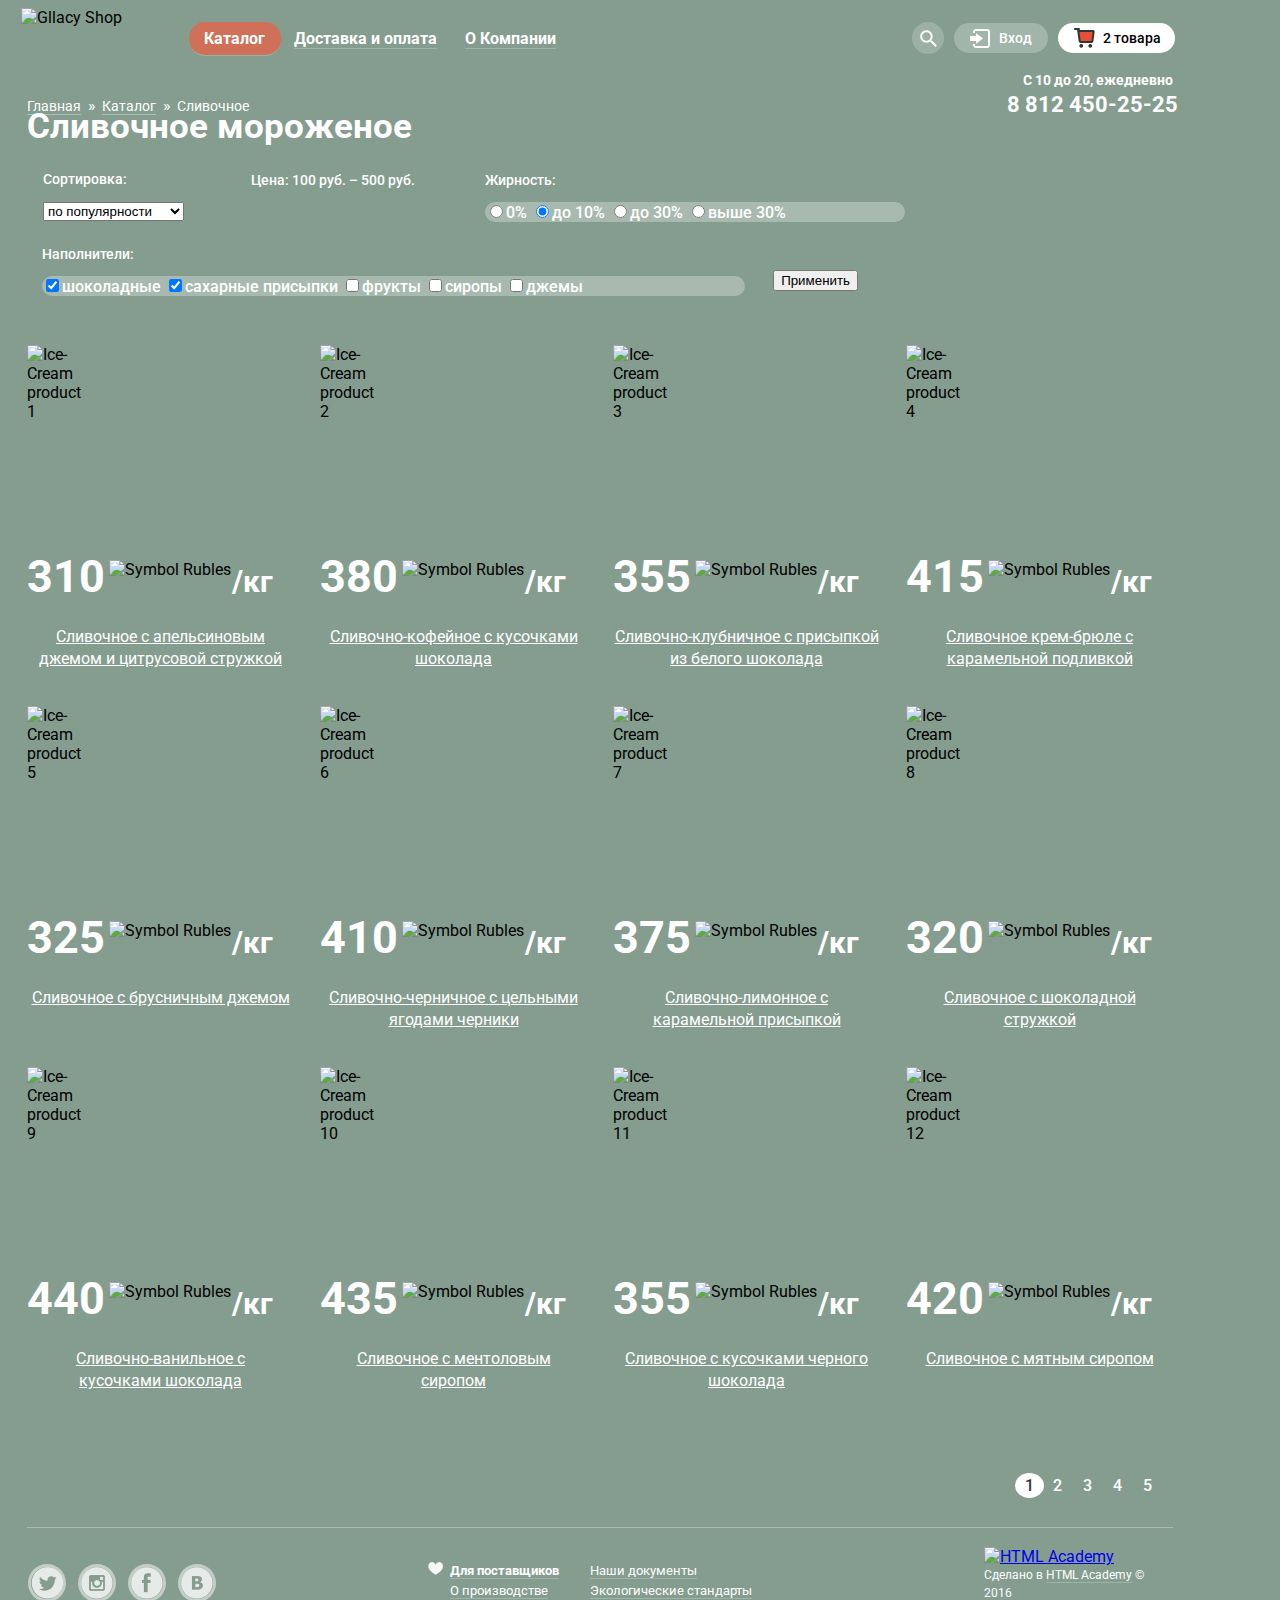
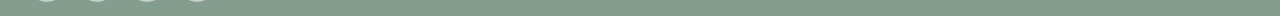
==== commit 56e78f65: "0.4.8.1" ====
--- a/catalog.html
+++ b/catalog.html
@@ -216,7 +216,7 @@
             <img src="../198655-gllacy/img/rubles.png" width="31" height="36" alt="Symbol Rubles">
             <span class="weight">/кг</span>
           </div>
-          <h2>Сливочно-ванильное с кусочками шоколада </h2>
+          <h2>Сливочно-ванильное с<br> кусочками шоколада </h2>
   		</div>
         <div class="popular-item">
           <div class="item-img">
@@ -227,7 +227,7 @@
             <img src="../198655-gllacy/img/rubles.png" width="31" height="36" alt="Symbol Rubles">
             <span class="weight">/кг</span>
           </div>
-          <h2>Сливочноe с ментоловым сиропом</h2>
+          <h2>Сливочноe с ментоловым<br> сиропом</h2>
   		</div>
         <div class="popular-item">
           <div class="item-img">
@@ -277,6 +277,7 @@
           </li>
         </ul>
       </section>
+      <div class="line"></div>
     </main>
     <footer class="clearfix">
       <section class="footer-social">
--- a/css/style.css
+++ b/css/style.css
@@ -1 +1 @@
-body{font-family:Roboto,sans-serif;width:1200px;margin:0;padding:0;background:url(../img/gllacy-cata0log-1200.jpg) no-repeat #849d8f}.container{width:1146px;margin:0 auto}header{margin:8px 21px;margin-bottom:0}header .header-logo{float:left;width:154px;height:64px;margin:0}header .main-navigation{float:left;width:560px}header .main-navigation ul{margin:21px 29px;padding:0}header .main-navigation ul li{display:inline;margin-right:24px}header .main-navigation ul li a{font-size:16px;line-height:18px;font-weight:700;color:#fff;text-decoration:none;border-bottom:1px solid #9eb3a8}header .user-block{float:right;width:267px;margin-bottom:0;margin-top:22px;font-size:14px;line-height:16px;font-weight:500}header .user-block a{text-decoration:none}header .user-block .search{display:inline}header .user-block .search a{display:block;float:left;padding:8px 16px;margin-top:-8px;background:url(../img/search-icon.png) center no-repeat #a1b5aa;background-color:rgba(255,255,255,.2);border-radius:50%;font-size:0}header .user-block .login{float:left;margin-left:10px}header .user-block .login a{padding:7px 16px 7px 45px;background:url(../img/login-icon.png) 16px no-repeat #a1b5aa;color:#fff;text-align:right;border-radius:16px}header .user-block .cart{float:left;margin-left:10px}header .user-block .cart a{padding-top:7px;padding-bottom:7px;padding-left:45px;text-align:right;border-radius:16px}header .user-block .cart-index a{padding-right:33px;background:url(../img/cart-icon.png) 16px no-repeat #a1b5aa;color:#fff}header .user-block .cart-catalog a{padding-right:14px;background:url(../img/cart-full-icon.png) 16px no-repeat #fff;color:#000}header .contact{float:right;margin-top:25px}header .contact .time{float:right;margin-top:0;margin-right:6px;margin-left:16px}header .contact .time span{font-size:14px;line-height:16px;font-weight:700;color:#fff}header .contact .number span{font-size:22px;line-height:32px;font-weight:700;color:#fff}main .banner{margin-top:528px}main .banner .banner-left,main .banner .banner-right{width:560px;height:230px}main .banner .banner-left h2,main .banner .banner-right h2{margin:0;padding-top:16px;padding-left:18px;font-size:35px;line-height:41px;font-weight:700;color:#fff}main .banner .banner-left p,main .banner .banner-right p{margin:0;font-size:18px;line-height:22px;font-weight:700;color:#fff;padding-top:15px;padding-left:20px}main .banner .banner-left .button-banner-left,main .banner .banner-right .button-banner-left{margin-top:43px;margin-left:374px;padding-right:24px;padding-left:21px}main .banner .banner-left .button-banner-right,main .banner .banner-right .button-banner-right{margin-top:43px;margin-left:351px;padding-right:24px;padding-left:21px}main .banner .banner-left{float:left;background:url(../img/raspberry-bg.png)}main .banner .banner-right{float:right;background:url(../img/chocolate-bg.png)}main .popular .popular-item{float:left;position:relative;width:267px;margin-top:39px;margin-right:26px}main .popular .popular-item .item-img{width:61px;height:61px}main .popular .popular-item .item-hit{position:absolute;left:0;top:0}main .popular .popular-item .price{margin-top:148px}main .popular .popular-item .price .cost{font-size:45px;line-height:45px;font-weight:700;color:#fff}main .popular .popular-item .price img{vertical-align:top;margin-top:6px}main .popular .popular-item .price .weight{margin-left:-3px;font-size:30px;line-height:45px;font-weight:700;color:#fff}main .popular .popular-item h2{margin:22px 0 0;font-size:16px;line-height:22px;font-weight:400;color:#fff;text-align:center;text-decoration-color:#9db1a5;text-decoration:underline}main .popular .popular-item:last-child{margin-right:0}main .about-us{background:url(../img/seo-pattern.png) no-repeat;margin-top:31px;padding-bottom:25px}main .about-us h3{padding-top:25px;padding-left:20px;font-size:24px;line-height:30px;font-weight:500;color:#323232;margin-bottom:0}main .about-us p{width:490px;font-size:16px;line-height:22px;font-weight:400;color:#323232}main .about-us .about-us-left{float:left;width:566px}main .about-us .about-us-left .ice-cream img{margin-top:8px;margin-left:20px}main .about-us .about-us-left .ice-cream p{float:right;margin-top:21px;margin-bottom:0}main .about-us .about-us-left .leaf img{margin-top:9px;margin-left:20px}main .about-us .about-us-left .leaf p{float:right;margin-top:21px;margin-bottom:0}main .about-us .about-us-right{float:right;width:566px}main .about-us .about-us-right .cow img{margin-top:8px;margin-left:6px}main .about-us .about-us-right .cow p{float:right;margin-top:21px;margin-bottom:0;margin-right:13px}main .about-us .about-us-right .temperature img{margin-top:9px;margin-left:6px}main .about-us .about-us-right .temperature p{float:right;margin-top:21px;margin-bottom:0;margin-right:13px}main .blog{float:left;width:560px;margin-top:41px;padding-bottom:81px;background:url(../img/blog-bg.png)}main .blog h4{margin-top:23px;margin-left:19px;margin-bottom:0;font-size:16px;line-height:22px;font-weight:500;color:#323232}main .blog p{width:300px;margin:4px 0 0 19px;font-size:24px;line-height:30px;font-weight:700;color:#323232;text-decoration:underline}main .news-letter{float:right;width:560px;margin-top:41px;background:url(../img/edging-pattern.png) #f8f7f4;border-radius:10px}main .news-letter .news-letter-bg{background:#f8f7f4;margin:6px;padding:13px 0;border-radius:4px}main .news-letter p{width:518px;margin-top:15px;margin-left:21px;margin-bottom:19px;font-size:16px;line-height:22px;font-weight:400;color:#5a5a5a}main .news-letter .button-send{margin-top:14px;margin-bottom:17px;margin-left:4px;padding-right:14px}main .map{clear:both;position:relative;width:1200px;height:430px;margin-left:-27px;background:url(../img/map-bg.jpg);margin-top:40px}main .map .map-adress{position:absolute;top:63px;left:872px;width:250px;padding-right:51px;background:#fdfefe;border-radius:13px}main .map .map-adress p{padding-top:13px;padding-left:25px;font-size:14px;line-height:20px;font-weight:400;color:#323232}main .map .map-adress p .map-phone{padding-top:9px;padding-bottom:12px}main .map .map-adress p b{font-size:18px;line-height:24px;font-weight:700;color:#323232}main .map .map-adress .btn-feedback{margin-top:9px;margin-left:26px;padding-right:6px;margin-bottom:29px}main .map .icecream-icon{position:absolute;top:138px;left:265px}footer{clear:both}footer .footer-social{float:left;margin-top:36px;margin-left:28px}footer .footer-social .social-btn{vertical-align:top;text-decoration:none;border:3px solid rgba(255,255,255,.5);border-radius:50%;font-size:0;margin-right:8px;height:32px;width:32px;display:inline-block}footer .footer-social .social-btn-tw{background:url(../img/icon-tw.png) center no-repeat}footer .footer-social .social-btn-inst{background:url(../img/inst-icon.png) center no-repeat}footer .footer-social .social-btn-fb{background:url(../img/fb-icon.png) center no-repeat}footer .footer-social .social-btn-vk{background:url(../img/vk-icon.png) center no-repeat}footer .menu{float:left;margin-top:16px;margin-left:186px}footer .menu a{font-size:13px;line-height:18px;font-weight:400;color:#fff;text-decoration:none;border-bottom:1px solid #9eb3a8}footer .menu li{list-style-type:none}footer .menu .menu-left{float:left}footer .menu .menu-left li:first-child{list-style-image:url(../img/love-icon.png)}footer .menu .menu-left li:first-child a{font-weight:700}footer .menu .menu-right{float:right;margin-left:31px;padding:0}footer .footer-copyright{float:right;margin-top:19px;margin-right:26px}footer .footer-copyright p{width:190px;margin-top:0;font-size:12px;line-height:18px;font-weight:400;color:#fefefe}footer .footer-copyright p a{font-size:12px;line-height:18px;font-weight:400;color:#fefefe;text-decoration:none;border-bottom:1px solid #9eb3a8}.clearfix::after{content:"";display:table;clear:both}.btn{background:linear-gradient(to bottom,#f26843 0,#e74a35 100%);border-radius:100px;text-decoration:none;color:#fff;vertical-align:top;line-height:24px;font-size:18px;font-weight:700;padding:11px 19px;display:inline-block}.btn:hover{background:-moz-linear-gradient(top,#f58669 0,#ec6f5e 100%);background:-webkit-linear-gradient(top,#f58669 0,#ec6f5e 100%);background:linear-gradient(to bottom,#f58669 0,#ec6f5e 100%);box-shadow:0 2px 2px #ac1000}.btn:active{background:-moz-linear-gradient(top,#d84732 0,#e1613e 100%);background:-webkit-linear-gradient(top,#d84732 0,#e1613e 100%);background:linear-gradient(to bottom,#d84732 0,#e1613e 100%);box-shadow:inset 0 2px 2px #ac1000}input[placeholder]{margin-top:17px;margin-left:21px;font-size:16px;line-height:24px;font-weight:400;color:#999;border:1px solid #d3d3d2;border-radius:3px;padding:9px 156px 9px 13px}input::-moz-placeholder{margin-top:37px;margin-left:26px;padding:8px 149px 8px 21px;font-size:16px;line-height:24px;font-weight:400;color:#999;border:1px solid #d3d3d2;border-radius:3px}input:-moz-placeholder{margin-top:37px;margin-left:26px;padding:8px 149px 8px 21px;font-size:16px;line-height:24px;font-weight:400;color:#999;border:1px solid #d3d3d2;border-radius:3px}input:-ms-input-placeholder{margin-top:37px;margin-left:26px;padding:8px 149px 8px 21px;font-size:16px;line-height:24px;font-weight:400;color:#999;border:1px solid #d3d3d2;border-radius:3px}header .navi-catalog{margin-left:-15px;margin-right:-15px;padding:7px 16px 7px 15px;background:#d07058;color:#fff;text-align:right;border-radius:16px}header .breadcrumbs{clear:both;float:left;margin-top:24px;margin-left:6px;margin-bottom:0}header .breadcrumbs ul{padding:0;margin:0}header .breadcrumbs ul li{display:inline;margin-right:2px}header .breadcrumbs ul li a{font-size:14px;line-height:16px;font-weight:400;color:#fff;border-bottom:1px solid #aebeb5;text-decoration:none}header .breadcrumbs ul li::after{content:"»";color:#fff;margin-left:3px}header .breadcrumbs ul li:last-child::after{content:""}header .breadcrumbs ul li:last-child a{border-bottom:0 solid #aebeb5}header .contact-catalog{margin-top:-2px}main .filter{clear:both;margin-bottom:10px;margin-top:-23px}main .filter h1{margin-bottom:0;font-size:35px;font-weight:700;color:#fff;text-align:left;line-height:12px}main .filter form{margin-top:12px}main .filter h3{font-size:14px;line-height:16px;font-weight:500;color:#fff}main .filter .sort{width:200;float:left;margin-top:12px;margin-left:16px}main .filter .filter-range{float:left;width:230px;margin-top:13px;margin-left:67px}main .filter .fat{width:420px;float:left;margin-top:13px;margin-left:4px}main .filter .fat .fat-box{background:#a8bab0;border-radius:18px;font-size:16px;line-height:18px;font-weight:500;color:#fff}main .filter .fillers{float:left;margin-left:15px;width:703px;margin-top:10px}main .filter .fillers .fillers-box{background:#a8bab0;border-radius:18px;font-size:16px;line-height:18px;font-weight:500;color:#fff}main .filter button{float:right;margin-right:315px;margin-top:48px}main .popular-catalog .popular-item:nth-child(n+5){margin-top:31px}main .popular-item:nth-child(4n){margin-right:0}main .popular-item:nth-child(n+4){margin-bottom:5px}main .page{clear:both;float:right;margin-top:63px;margin-right:0}main .page ul li{display:inline;margin-right:17px}main .page ul li a{font-size:16px;line-height:18px;font-weight:500;color:#fff;text-decoration:none}main .page ul li:nth-child(2){margin-right:5px}main .page ul li:nth-child(2) a{padding:3px 10px;background-color:#fff;border-radius:50%;color:#323232}main .page ul li:last-child{margin-right:0}+body{font-family:Roboto,sans-serif;width:1200px;margin:0;padding:0;background:url(../img/gllacy-cata0log-1200.jpg) no-repeat #849d8f}.container{width:1146px;margin:0 auto}header{margin:8px 21px;margin-bottom:0}header .header-logo{float:left;width:154px;height:64px;margin:0}header .main-navigation{float:left;width:560px}header .main-navigation ul{margin:21px 29px;padding:0}header .main-navigation ul li{display:inline;margin-right:24px}header .main-navigation ul li a{font-size:16px;line-height:18px;font-weight:700;color:#fff;text-decoration:none;border-bottom:1px solid #9eb3a8}header .user-block{float:right;width:267px;margin-bottom:0;margin-top:22px;font-size:14px;line-height:16px;font-weight:500}header .user-block a{text-decoration:none}header .user-block .search{display:inline}header .user-block .search a{display:block;float:left;padding:8px 16px;margin-top:-8px;background:url(../img/search-icon.png) center no-repeat #a1b5aa;background-color:rgba(255,255,255,.2);border-radius:50%;font-size:0}header .user-block .login{float:left;margin-left:10px}header .user-block .login a{padding:7px 16px 7px 45px;background:url(../img/login-icon.png) 16px no-repeat #a1b5aa;color:#fff;text-align:right;border-radius:16px}header .user-block .cart{float:left;margin-left:10px}header .user-block .cart a{padding-top:7px;padding-bottom:7px;padding-left:45px;text-align:right;border-radius:16px}header .user-block .cart-index a{padding-right:33px;background:url(../img/cart-icon.png) 16px no-repeat #a1b5aa;color:#fff}header .user-block .cart-catalog a{padding-right:14px;background:url(../img/cart-full-icon.png) 16px no-repeat #fff;color:#000}header .contact{float:right;margin-top:25px}header .contact .time{float:right;margin-top:0;margin-right:6px;margin-left:16px}header .contact .time span{font-size:14px;line-height:16px;font-weight:700;color:#fff}header .contact .number span{font-size:22px;line-height:32px;font-weight:700;color:#fff}main .banner{margin-top:528px}main .banner .banner-left,main .banner .banner-right{width:560px;height:230px}main .banner .banner-left h2,main .banner .banner-right h2{margin:0;padding-top:16px;padding-left:18px;font-size:35px;line-height:41px;font-weight:700;color:#fff}main .banner .banner-left p,main .banner .banner-right p{margin:0;font-size:18px;line-height:22px;font-weight:700;color:#fff;padding-top:15px;padding-left:20px}main .banner .banner-left .button-banner-left,main .banner .banner-right .button-banner-left{margin-top:43px;margin-left:374px;padding-right:24px;padding-left:21px}main .banner .banner-left .button-banner-right,main .banner .banner-right .button-banner-right{margin-top:43px;margin-left:351px;padding-right:24px;padding-left:21px}main .banner .banner-left{float:left;background:url(../img/raspberry-bg.png)}main .banner .banner-right{float:right;background:url(../img/chocolate-bg.png)}main .popular .popular-item{float:left;position:relative;width:267px;margin-top:39px;margin-right:26px}main .popular .popular-item .item-img{width:61px;height:61px}main .popular .popular-item .item-hit{position:absolute;left:0;top:0}main .popular .popular-item .price{margin-top:148px}main .popular .popular-item .price .cost{font-size:45px;line-height:45px;font-weight:700;color:#fff}main .popular .popular-item .price img{vertical-align:top;margin-top:6px}main .popular .popular-item .price .weight{margin-left:-3px;font-size:30px;line-height:45px;font-weight:700;color:#fff}main .popular .popular-item h2{margin:22px 0 0;font-size:16px;line-height:22px;font-weight:400;color:#fff;text-align:center;text-decoration-color:#9db1a5;text-decoration:underline}main .popular .popular-item:last-child{margin-right:0}main .about-us{background:url(../img/seo-pattern.png) no-repeat;margin-top:31px;padding-bottom:25px}main .about-us h3{padding-top:25px;padding-left:20px;font-size:24px;line-height:30px;font-weight:500;color:#323232;margin-bottom:0}main .about-us p{width:490px;font-size:16px;line-height:22px;font-weight:400;color:#323232}main .about-us .about-us-left{float:left;width:566px}main .about-us .about-us-left .ice-cream img{margin-top:8px;margin-left:20px}main .about-us .about-us-left .ice-cream p{float:right;margin-top:21px;margin-bottom:0}main .about-us .about-us-left .leaf img{margin-top:9px;margin-left:20px}main .about-us .about-us-left .leaf p{float:right;margin-top:21px;margin-bottom:0}main .about-us .about-us-right{float:right;width:566px}main .about-us .about-us-right .cow img{margin-top:8px;margin-left:6px}main .about-us .about-us-right .cow p{float:right;margin-top:21px;margin-bottom:0;margin-right:13px}main .about-us .about-us-right .temperature img{margin-top:9px;margin-left:6px}main .about-us .about-us-right .temperature p{float:right;margin-top:21px;margin-bottom:0;margin-right:13px}main .blog{float:left;width:560px;margin-top:41px;padding-bottom:81px;background:url(../img/blog-bg.png)}main .blog h4{margin-top:23px;margin-left:19px;margin-bottom:0;font-size:16px;line-height:22px;font-weight:500;color:#323232}main .blog p{width:300px;margin:4px 0 0 19px;font-size:24px;line-height:30px;font-weight:700;color:#323232;text-decoration:underline}main .news-letter{float:right;width:560px;margin-top:41px;background:url(../img/edging-pattern.png) #f8f7f4;border-radius:10px}main .news-letter .news-letter-bg{background:#f8f7f4;margin:6px;padding:13px 0;border-radius:4px}main .news-letter p{width:518px;margin-top:15px;margin-left:21px;margin-bottom:19px;font-size:16px;line-height:22px;font-weight:400;color:#5a5a5a}main .news-letter .button-send{margin-top:14px;margin-bottom:17px;margin-left:4px;padding-right:14px}main .map{clear:both;position:relative;width:1200px;height:430px;margin-left:-27px;background:url(../img/map-bg.jpg);margin-top:40px}main .map .map-adress{position:absolute;top:63px;left:872px;width:250px;padding-right:51px;background:#fdfefe;border-radius:13px}main .map .map-adress p{padding-top:13px;padding-left:25px;font-size:14px;line-height:20px;font-weight:400;color:#323232}main .map .map-adress p .map-phone{padding-top:9px;padding-bottom:12px}main .map .map-adress p b{font-size:18px;line-height:24px;font-weight:700;color:#323232}main .map .map-adress .btn-feedback{margin-top:9px;margin-left:26px;padding-right:6px;margin-bottom:29px}main .map .icecream-icon{position:absolute;top:138px;left:265px}footer{clear:both}footer .footer-social{float:left;margin-top:36px;margin-left:28px}footer .footer-social .social-btn{vertical-align:top;text-decoration:none;border:3px solid rgba(255,255,255,.5);border-radius:50%;font-size:0;margin-right:8px;height:32px;width:32px;display:inline-block}footer .footer-social .social-btn-tw{background:url(../img/icon-tw.png) center no-repeat}footer .footer-social .social-btn-inst{background:url(../img/inst-icon.png) center no-repeat}footer .footer-social .social-btn-fb{background:url(../img/fb-icon.png) center no-repeat}footer .footer-social .social-btn-vk{background:url(../img/vk-icon.png) center no-repeat}footer .menu{float:left;margin-top:16px;margin-left:186px}footer .menu a{font-size:13px;line-height:18px;font-weight:400;color:#fff;text-decoration:none;border-bottom:1px solid #9eb3a8}footer .menu li{list-style-type:none}footer .menu .menu-left{float:left}footer .menu .menu-left li:first-child{list-style-image:url(../img/love-icon.png)}footer .menu .menu-left li:first-child a{font-weight:700}footer .menu .menu-right{float:right;margin-left:31px;padding:0}footer .footer-copyright{float:right;margin-top:19px;margin-right:26px}footer .footer-copyright p{width:190px;margin-top:0;font-size:12px;line-height:18px;font-weight:400;color:#fefefe}footer .footer-copyright p a{font-size:12px;line-height:18px;font-weight:400;color:#fefefe;text-decoration:none;border-bottom:1px solid #9eb3a8}.clearfix::after{content:"";display:table;clear:both}.btn{background:linear-gradient(to bottom,#f26843 0,#e74a35 100%);border-radius:100px;text-decoration:none;color:#fff;vertical-align:top;line-height:24px;font-size:18px;font-weight:700;padding:11px 19px;display:inline-block}.btn:hover{background:-moz-linear-gradient(top,#f58669 0,#ec6f5e 100%);background:-webkit-linear-gradient(top,#f58669 0,#ec6f5e 100%);background:linear-gradient(to bottom,#f58669 0,#ec6f5e 100%);box-shadow:0 2px 2px #ac1000}.btn:active{background:-moz-linear-gradient(top,#d84732 0,#e1613e 100%);background:-webkit-linear-gradient(top,#d84732 0,#e1613e 100%);background:linear-gradient(to bottom,#d84732 0,#e1613e 100%);box-shadow:inset 0 2px 2px #ac1000}input[placeholder]{margin-top:17px;margin-left:21px;font-size:16px;line-height:24px;font-weight:400;color:#999;border:1px solid #d3d3d2;border-radius:3px;padding:9px 156px 9px 13px}input::-moz-placeholder{margin-top:37px;margin-left:26px;padding:8px 149px 8px 21px;font-size:16px;line-height:24px;font-weight:400;color:#999;border:1px solid #d3d3d2;border-radius:3px}input:-moz-placeholder{margin-top:37px;margin-left:26px;padding:8px 149px 8px 21px;font-size:16px;line-height:24px;font-weight:400;color:#999;border:1px solid #d3d3d2;border-radius:3px}input:-ms-input-placeholder{margin-top:37px;margin-left:26px;padding:8px 149px 8px 21px;font-size:16px;line-height:24px;font-weight:400;color:#999;border:1px solid #d3d3d2;border-radius:3px}header .navi-catalog{margin-left:-15px;margin-right:-15px;padding:7px 16px 7px 15px;background:#d07058;color:#fff;text-align:right;border-radius:16px}header .breadcrumbs{clear:both;float:left;margin-top:24px;margin-left:6px;margin-bottom:0}header .breadcrumbs ul{padding:0;margin:0}header .breadcrumbs ul li{display:inline;margin-right:2px}header .breadcrumbs ul li a{font-size:14px;line-height:16px;font-weight:400;color:#fff;border-bottom:1px solid #aebeb5;text-decoration:none}header .breadcrumbs ul li::after{content:"»";color:#fff;margin-left:3px}header .breadcrumbs ul li:last-child::after{content:""}header .breadcrumbs ul li:last-child a{border-bottom:0 solid #aebeb5}header .contact-catalog{margin-top:-2px}main .filter{clear:both;margin-bottom:10px;margin-top:-23px}main .filter h1{margin-bottom:0;font-size:35px;font-weight:700;color:#fff;text-align:left;line-height:12px}main .filter form{margin-top:12px}main .filter h3{font-size:14px;line-height:16px;font-weight:500;color:#fff}main .filter .sort{width:200;float:left;margin-top:12px;margin-left:16px}main .filter .filter-range{float:left;width:230px;margin-top:13px;margin-left:67px}main .filter .fat{width:420px;float:left;margin-top:13px;margin-left:4px}main .filter .fat .fat-box{background:#a8bab0;border-radius:18px;font-size:16px;line-height:18px;font-weight:500;color:#fff}main .filter .fillers{float:left;margin-left:15px;width:703px;margin-top:10px}main .filter .fillers .fillers-box{background:#a8bab0;border-radius:18px;font-size:16px;line-height:18px;font-weight:500;color:#fff}main .filter button{float:right;margin-right:315px;margin-top:48px}main .popular-catalog .popular-item:nth-child(n+5){margin-top:31px}main .popular-item:nth-child(4n){margin-right:0}main .popular-item:nth-child(n+4){margin-bottom:5px}main .page{clear:both;float:right;margin-top:63px;margin-right:0}main .page ul li{display:inline;margin-right:17px}main .page ul li a{font-size:16px;line-height:18px;font-weight:500;color:#fff;text-decoration:none}main .page ul li:nth-child(2){margin-right:5px}main .page ul li:nth-child(2) a{padding:3px 10px;background-color:#fff;border-radius:50%;color:#323232}main .page ul li:last-child{margin-right:0}main .line{clear:both;margin-top:130px;border-bottom:1px solid #a9bbb1}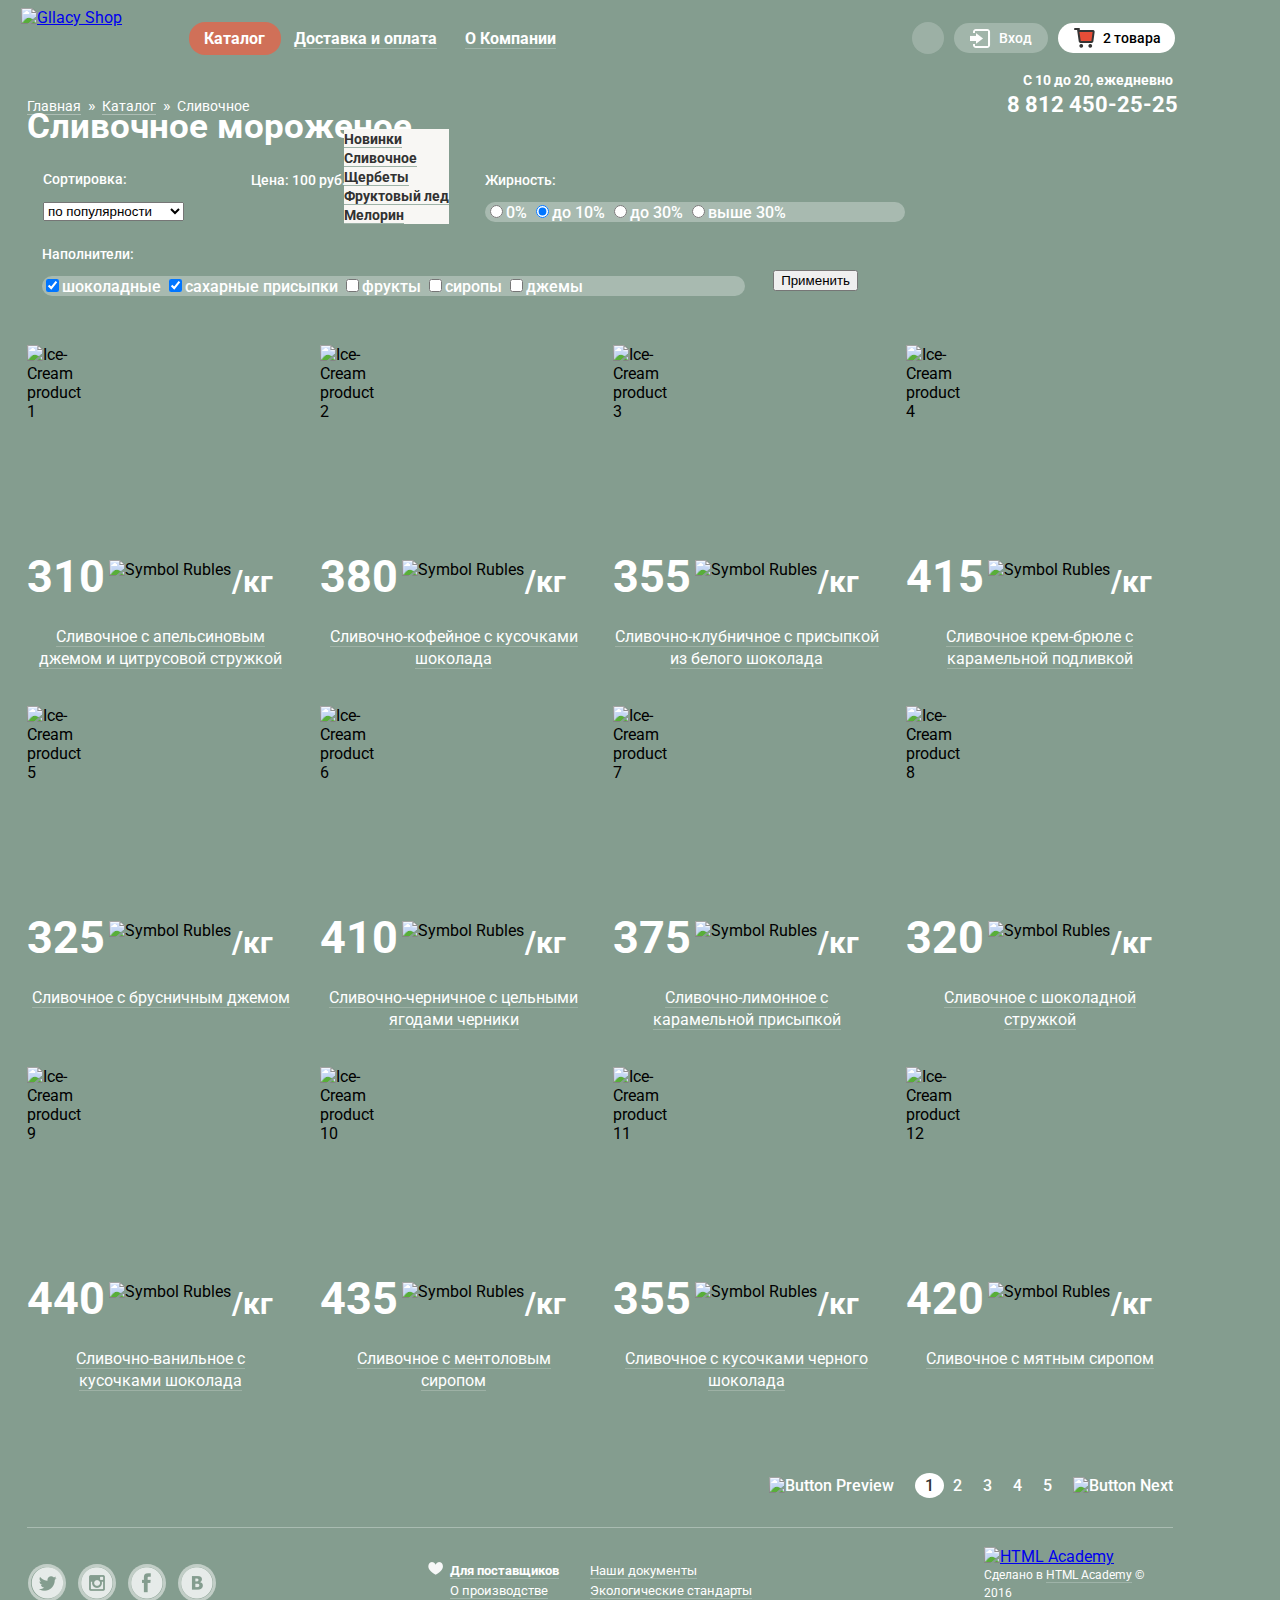
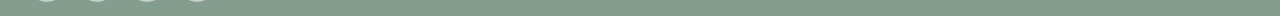
==== commit 03a02df6: "0.4.8.2" ====
--- a/catalog.html
+++ b/catalog.html
@@ -9,12 +9,31 @@
   <body>
     <header class="main-header clearfix">
       <div class="header-logo">
-        <img src="../198655-gllacy/img/logo-navigation.png" width="154" height="64" alt="Gllacy Shop">
+        <a href="index.html">
+          <img src="../198655-gllacy/img/logo-navigation.png" width="154" height="64" alt="Gllacy Shop">
+        </a>
       </div>
       <nav class="main-navigation">
-        <ul>
+        <ul class="main-menu">
           <li>
            <a class="navi-catalog" href="catalog.html">Каталог</a>
+           <ul class="sub-menu">
+             <li>
+               <a href="#">Новинки</a>
+             </li>
+             <li>
+               <a href="#">Сливочное</a>
+             </li>
+             <li>
+               <a href="#">Щербеты</a>
+             </li>
+             <li>
+               <a href="#">Фруктовый лед</a>
+             </li>
+             <li>
+               <a href="#">Мелорин</a>
+             </li>
+           </ul>
          </li>
          <li>
            <a href="#">Доставка и оплата</a>
@@ -128,7 +147,9 @@
             <img src="../198655-gllacy/img/rubles.png" width="31" height="36" alt="Symbol Rubles">
             <span class="weight">/кг</span>
           </div>
-          <h2>Сливочное с апельсиновым джемом и цитрусовой стружкой</h2>
+          <h2>
+            <a href="#">Сливочное с апельсиновым джемом и цитрусовой стружкой</a>
+          </h2>
   		</div>
         <div class="popular-item">
           <div class="item-img">
@@ -139,7 +160,9 @@
             <img src="../198655-gllacy/img/rubles.png" width="31" height="36" alt="Symbol Rubles">
             <span class="weight">/кг</span>
           </div>
-          <h2>Сливочно-кофейное с кусочками шоколада</h2>
+          <h2>
+            <a href="#">Сливочно-кофейное с кусочками шоколада</a>
+          </h2>
         </div>
         <div class="popular-item">
           <div class="item-img">
@@ -150,7 +173,9 @@
             <img src="../198655-gllacy/img/rubles.png" width="31" height="36" alt="Symbol Rubles">
             <span class="weight">/кг</span>
           </div>
-          <h2>Сливочно-клубничное с присыпкой из белого шоколада</h2>
+          <h2>
+            <a href="#">Сливочно-клубничное с присыпкой из белого шоколада</a>
+          </h2>
         </div>
         <div class="popular-item">
           <div class="item-img">
@@ -161,7 +186,9 @@
             <img src="../198655-gllacy/img/rubles.png" width="31" height="36" alt="Symbol Rubles">
             <span class="weight">/кг</span>
           </div>
-          <h2>Сливочное крем-брюле с карамельной подливкой</h2>
+          <h2>
+          <a href="#">Сливочное крем-брюле с карамельной подливкой</a>
+          </h2>
   		</div>
         <div class="popular-item">
           <div class="item-img">
@@ -172,7 +199,9 @@
             <img src="../198655-gllacy/img/rubles.png" width="31" height="36" alt="Symbol Rubles">
             <span class="weight">/кг</span>
           </div>
-          <h2>Сливочное с брусничным джемом </h2>
+          <h2>
+          <a href="#">Сливочное с брусничным джемом</a>
+          </h2>
         </div>
         <div class="popular-item">
           <div class="item-img">
@@ -183,7 +212,9 @@
             <img src="../198655-gllacy/img/rubles.png" width="31" height="36" alt="Symbol Rubles">
             <span class="weight">/кг</span>
           </div>
-          <h2>Сливочно-черничное с цельными ягодами черники</h2>
+          <h2>
+          <a href="#">Сливочно-черничное с цельными ягодами черники</a>
+          </h2>
         </div>
         <div class="popular-item">
           <div class="item-img">
@@ -194,7 +225,9 @@
             <img src="../198655-gllacy/img/rubles.png" width="31" height="36" alt="Symbol Rubles">
             <span class="weight">/кг</span>
           </div>
-          <h2>Сливочно-лимонное с карамельной присыпкой</h2>
+          <h2>
+          <a href="#">Сливочно-лимонное с карамельной присыпкой</a>
+          </h2>
   		</div>
         <div class="popular-item">
           <div class="item-img">
@@ -205,7 +238,9 @@
             <img src="../198655-gllacy/img/rubles.png" width="31" height="36" alt="Symbol Rubles">
             <span class="weight">/кг</span>
           </div>
-          <h2>Сливочное с шоколадной стружкой</h2>
+          <h2>
+          <a href="#">Сливочное с шоколадной стружкой</a>
+          </h2>
   		</div>
         <div class="popular-item">
           <div class="item-img">
@@ -216,7 +251,9 @@
             <img src="../198655-gllacy/img/rubles.png" width="31" height="36" alt="Symbol Rubles">
             <span class="weight">/кг</span>
           </div>
-          <h2>Сливочно-ванильное с<br> кусочками шоколада </h2>
+          <h2>
+          <a href="#">Сливочно-ванильное с<br> кусочками шоколада</a>
+          </h2>
   		</div>
         <div class="popular-item">
           <div class="item-img">
@@ -227,7 +264,9 @@
             <img src="../198655-gllacy/img/rubles.png" width="31" height="36" alt="Symbol Rubles">
             <span class="weight">/кг</span>
           </div>
-          <h2>Сливочноe с ментоловым<br> сиропом</h2>
+          <h2>
+          <a href="#">Сливочноe с ментоловым<br> сиропом</a>
+          </h2>
   		</div>
         <div class="popular-item">
           <div class="item-img">
@@ -238,7 +277,9 @@
             <img src="../198655-gllacy/img/rubles.png" width="31" height="36" alt="Symbol Rubles">
             <span class="weight">/кг</span>
           </div>
-          <h2>Сливочное с кусочками черного шоколада</h2>
+          <h2>
+          <a href="#">Сливочное с кусочками черного шоколада</a>
+          </h2>
         </div>
         <div class="popular-item">
           <div class="item-img">
@@ -249,13 +290,15 @@
             <img src="../198655-gllacy/img/rubles.png" width="31" height="36" alt="Symbol Rubles">
             <span class="weight">/кг</span>
           </div>
-          <h2>Сливочное с мятным сиропом</h2>
+          <h2>
+          <a href="#">Сливочное с мятным сиропом</a>
+          </h2>
   		</div>
     </section>
       <section class="page">
         <ul>
           <li>
-            <a class="page-prev" href="#"><img src="../198655-gllacy/img/page-prev.png" alt=""></a>
+            <a class="page-prev" href="#"><img src="../198655-gllacy/img/page-prev.png" alt="Button Preview" width="9" height="14"></a>
           </li>
           <li>
             <a href="#">1</a>
@@ -273,7 +316,7 @@
             <a href="#">5</a>
           </li>
           <li>
-            <a href="#"><img src="../198655-gllacy/img/page-next.png" alt=""></a>
+            <a href="#"><img src="../198655-gllacy/img/page-next.png" alt="Button Next" width="9" height="14"></a>
           </li>
         </ul>
       </section>
--- a/css/style.css
+++ b/css/style.css
@@ -1 +1 @@
-body{font-family:Roboto,sans-serif;width:1200px;margin:0;padding:0;background:url(../img/gllacy-cata0log-1200.jpg) no-repeat #849d8f}.container{width:1146px;margin:0 auto}header{margin:8px 21px;margin-bottom:0}header .header-logo{float:left;width:154px;height:64px;margin:0}header .main-navigation{float:left;width:560px}header .main-navigation ul{margin:21px 29px;padding:0}header .main-navigation ul li{display:inline;margin-right:24px}header .main-navigation ul li a{font-size:16px;line-height:18px;font-weight:700;color:#fff;text-decoration:none;border-bottom:1px solid #9eb3a8}header .user-block{float:right;width:267px;margin-bottom:0;margin-top:22px;font-size:14px;line-height:16px;font-weight:500}header .user-block a{text-decoration:none}header .user-block .search{display:inline}header .user-block .search a{display:block;float:left;padding:8px 16px;margin-top:-8px;background:url(../img/search-icon.png) center no-repeat #a1b5aa;background-color:rgba(255,255,255,.2);border-radius:50%;font-size:0}header .user-block .login{float:left;margin-left:10px}header .user-block .login a{padding:7px 16px 7px 45px;background:url(../img/login-icon.png) 16px no-repeat #a1b5aa;color:#fff;text-align:right;border-radius:16px}header .user-block .cart{float:left;margin-left:10px}header .user-block .cart a{padding-top:7px;padding-bottom:7px;padding-left:45px;text-align:right;border-radius:16px}header .user-block .cart-index a{padding-right:33px;background:url(../img/cart-icon.png) 16px no-repeat #a1b5aa;color:#fff}header .user-block .cart-catalog a{padding-right:14px;background:url(../img/cart-full-icon.png) 16px no-repeat #fff;color:#000}header .contact{float:right;margin-top:25px}header .contact .time{float:right;margin-top:0;margin-right:6px;margin-left:16px}header .contact .time span{font-size:14px;line-height:16px;font-weight:700;color:#fff}header .contact .number span{font-size:22px;line-height:32px;font-weight:700;color:#fff}main .banner{margin-top:528px}main .banner .banner-left,main .banner .banner-right{width:560px;height:230px}main .banner .banner-left h2,main .banner .banner-right h2{margin:0;padding-top:16px;padding-left:18px;font-size:35px;line-height:41px;font-weight:700;color:#fff}main .banner .banner-left p,main .banner .banner-right p{margin:0;font-size:18px;line-height:22px;font-weight:700;color:#fff;padding-top:15px;padding-left:20px}main .banner .banner-left .button-banner-left,main .banner .banner-right .button-banner-left{margin-top:43px;margin-left:374px;padding-right:24px;padding-left:21px}main .banner .banner-left .button-banner-right,main .banner .banner-right .button-banner-right{margin-top:43px;margin-left:351px;padding-right:24px;padding-left:21px}main .banner .banner-left{float:left;background:url(../img/raspberry-bg.png)}main .banner .banner-right{float:right;background:url(../img/chocolate-bg.png)}main .popular .popular-item{float:left;position:relative;width:267px;margin-top:39px;margin-right:26px}main .popular .popular-item .item-img{width:61px;height:61px}main .popular .popular-item .item-hit{position:absolute;left:0;top:0}main .popular .popular-item .price{margin-top:148px}main .popular .popular-item .price .cost{font-size:45px;line-height:45px;font-weight:700;color:#fff}main .popular .popular-item .price img{vertical-align:top;margin-top:6px}main .popular .popular-item .price .weight{margin-left:-3px;font-size:30px;line-height:45px;font-weight:700;color:#fff}main .popular .popular-item h2{margin:22px 0 0;font-size:16px;line-height:22px;font-weight:400;color:#fff;text-align:center;text-decoration-color:#9db1a5;text-decoration:underline}main .popular .popular-item:last-child{margin-right:0}main .about-us{background:url(../img/seo-pattern.png) no-repeat;margin-top:31px;padding-bottom:25px}main .about-us h3{padding-top:25px;padding-left:20px;font-size:24px;line-height:30px;font-weight:500;color:#323232;margin-bottom:0}main .about-us p{width:490px;font-size:16px;line-height:22px;font-weight:400;color:#323232}main .about-us .about-us-left{float:left;width:566px}main .about-us .about-us-left .ice-cream img{margin-top:8px;margin-left:20px}main .about-us .about-us-left .ice-cream p{float:right;margin-top:21px;margin-bottom:0}main .about-us .about-us-left .leaf img{margin-top:9px;margin-left:20px}main .about-us .about-us-left .leaf p{float:right;margin-top:21px;margin-bottom:0}main .about-us .about-us-right{float:right;width:566px}main .about-us .about-us-right .cow img{margin-top:8px;margin-left:6px}main .about-us .about-us-right .cow p{float:right;margin-top:21px;margin-bottom:0;margin-right:13px}main .about-us .about-us-right .temperature img{margin-top:9px;margin-left:6px}main .about-us .about-us-right .temperature p{float:right;margin-top:21px;margin-bottom:0;margin-right:13px}main .blog{float:left;width:560px;margin-top:41px;padding-bottom:81px;background:url(../img/blog-bg.png)}main .blog h4{margin-top:23px;margin-left:19px;margin-bottom:0;font-size:16px;line-height:22px;font-weight:500;color:#323232}main .blog p{width:300px;margin:4px 0 0 19px;font-size:24px;line-height:30px;font-weight:700;color:#323232;text-decoration:underline}main .news-letter{float:right;width:560px;margin-top:41px;background:url(../img/edging-pattern.png) #f8f7f4;border-radius:10px}main .news-letter .news-letter-bg{background:#f8f7f4;margin:6px;padding:13px 0;border-radius:4px}main .news-letter p{width:518px;margin-top:15px;margin-left:21px;margin-bottom:19px;font-size:16px;line-height:22px;font-weight:400;color:#5a5a5a}main .news-letter .button-send{margin-top:14px;margin-bottom:17px;margin-left:4px;padding-right:14px}main .map{clear:both;position:relative;width:1200px;height:430px;margin-left:-27px;background:url(../img/map-bg.jpg);margin-top:40px}main .map .map-adress{position:absolute;top:63px;left:872px;width:250px;padding-right:51px;background:#fdfefe;border-radius:13px}main .map .map-adress p{padding-top:13px;padding-left:25px;font-size:14px;line-height:20px;font-weight:400;color:#323232}main .map .map-adress p .map-phone{padding-top:9px;padding-bottom:12px}main .map .map-adress p b{font-size:18px;line-height:24px;font-weight:700;color:#323232}main .map .map-adress .btn-feedback{margin-top:9px;margin-left:26px;padding-right:6px;margin-bottom:29px}main .map .icecream-icon{position:absolute;top:138px;left:265px}footer{clear:both}footer .footer-social{float:left;margin-top:36px;margin-left:28px}footer .footer-social .social-btn{vertical-align:top;text-decoration:none;border:3px solid rgba(255,255,255,.5);border-radius:50%;font-size:0;margin-right:8px;height:32px;width:32px;display:inline-block}footer .footer-social .social-btn-tw{background:url(../img/icon-tw.png) center no-repeat}footer .footer-social .social-btn-inst{background:url(../img/inst-icon.png) center no-repeat}footer .footer-social .social-btn-fb{background:url(../img/fb-icon.png) center no-repeat}footer .footer-social .social-btn-vk{background:url(../img/vk-icon.png) center no-repeat}footer .menu{float:left;margin-top:16px;margin-left:186px}footer .menu a{font-size:13px;line-height:18px;font-weight:400;color:#fff;text-decoration:none;border-bottom:1px solid #9eb3a8}footer .menu li{list-style-type:none}footer .menu .menu-left{float:left}footer .menu .menu-left li:first-child{list-style-image:url(../img/love-icon.png)}footer .menu .menu-left li:first-child a{font-weight:700}footer .menu .menu-right{float:right;margin-left:31px;padding:0}footer .footer-copyright{float:right;margin-top:19px;margin-right:26px}footer .footer-copyright p{width:190px;margin-top:0;font-size:12px;line-height:18px;font-weight:400;color:#fefefe}footer .footer-copyright p a{font-size:12px;line-height:18px;font-weight:400;color:#fefefe;text-decoration:none;border-bottom:1px solid #9eb3a8}.clearfix::after{content:"";display:table;clear:both}.btn{background:linear-gradient(to bottom,#f26843 0,#e74a35 100%);border-radius:100px;text-decoration:none;color:#fff;vertical-align:top;line-height:24px;font-size:18px;font-weight:700;padding:11px 19px;display:inline-block}.btn:hover{background:-moz-linear-gradient(top,#f58669 0,#ec6f5e 100%);background:-webkit-linear-gradient(top,#f58669 0,#ec6f5e 100%);background:linear-gradient(to bottom,#f58669 0,#ec6f5e 100%);box-shadow:0 2px 2px #ac1000}.btn:active{background:-moz-linear-gradient(top,#d84732 0,#e1613e 100%);background:-webkit-linear-gradient(top,#d84732 0,#e1613e 100%);background:linear-gradient(to bottom,#d84732 0,#e1613e 100%);box-shadow:inset 0 2px 2px #ac1000}input[placeholder]{margin-top:17px;margin-left:21px;font-size:16px;line-height:24px;font-weight:400;color:#999;border:1px solid #d3d3d2;border-radius:3px;padding:9px 156px 9px 13px}input::-moz-placeholder{margin-top:37px;margin-left:26px;padding:8px 149px 8px 21px;font-size:16px;line-height:24px;font-weight:400;color:#999;border:1px solid #d3d3d2;border-radius:3px}input:-moz-placeholder{margin-top:37px;margin-left:26px;padding:8px 149px 8px 21px;font-size:16px;line-height:24px;font-weight:400;color:#999;border:1px solid #d3d3d2;border-radius:3px}input:-ms-input-placeholder{margin-top:37px;margin-left:26px;padding:8px 149px 8px 21px;font-size:16px;line-height:24px;font-weight:400;color:#999;border:1px solid #d3d3d2;border-radius:3px}header .navi-catalog{margin-left:-15px;margin-right:-15px;padding:7px 16px 7px 15px;background:#d07058;color:#fff;text-align:right;border-radius:16px}header .breadcrumbs{clear:both;float:left;margin-top:24px;margin-left:6px;margin-bottom:0}header .breadcrumbs ul{padding:0;margin:0}header .breadcrumbs ul li{display:inline;margin-right:2px}header .breadcrumbs ul li a{font-size:14px;line-height:16px;font-weight:400;color:#fff;border-bottom:1px solid #aebeb5;text-decoration:none}header .breadcrumbs ul li::after{content:"»";color:#fff;margin-left:3px}header .breadcrumbs ul li:last-child::after{content:""}header .breadcrumbs ul li:last-child a{border-bottom:0 solid #aebeb5}header .contact-catalog{margin-top:-2px}main .filter{clear:both;margin-bottom:10px;margin-top:-23px}main .filter h1{margin-bottom:0;font-size:35px;font-weight:700;color:#fff;text-align:left;line-height:12px}main .filter form{margin-top:12px}main .filter h3{font-size:14px;line-height:16px;font-weight:500;color:#fff}main .filter .sort{width:200;float:left;margin-top:12px;margin-left:16px}main .filter .filter-range{float:left;width:230px;margin-top:13px;margin-left:67px}main .filter .fat{width:420px;float:left;margin-top:13px;margin-left:4px}main .filter .fat .fat-box{background:#a8bab0;border-radius:18px;font-size:16px;line-height:18px;font-weight:500;color:#fff}main .filter .fillers{float:left;margin-left:15px;width:703px;margin-top:10px}main .filter .fillers .fillers-box{background:#a8bab0;border-radius:18px;font-size:16px;line-height:18px;font-weight:500;color:#fff}main .filter button{float:right;margin-right:315px;margin-top:48px}main .popular-catalog .popular-item:nth-child(n+5){margin-top:31px}main .popular-item:nth-child(4n){margin-right:0}main .popular-item:nth-child(n+4){margin-bottom:5px}main .page{clear:both;float:right;margin-top:63px;margin-right:0}main .page ul li{display:inline;margin-right:17px}main .page ul li a{font-size:16px;line-height:18px;font-weight:500;color:#fff;text-decoration:none}main .page ul li:nth-child(2){margin-right:5px}main .page ul li:nth-child(2) a{padding:3px 10px;background-color:#fff;border-radius:50%;color:#323232}main .page ul li:last-child{margin-right:0}main .line{clear:both;margin-top:130px;border-bottom:1px solid #a9bbb1}+body{font-family:Roboto,sans-serif;width:1200px;margin:0;padding:0;background:url(../img/gllacy-cata0log-1200.jpg) no-repeat #849d8f}.container{width:1146px;margin:0 auto}.main-menu>li>:hover{padding:7px 16px 7px 15px;background:#f8f7f4;text-align:right;border-radius:16px;color:red}header{margin:8px 21px;margin-bottom:0}header .header-logo{float:left;width:154px;height:64px;margin:0}header .main-navigation{float:left;width:560px}header .main-navigation .main-menu{margin:21px 29px;padding:0;position:relative}header .main-navigation .main-menu li{margin-right:24px;display:inline}header .main-navigation .main-menu li a{font-size:16px;line-height:18px;font-weight:700;text-decoration:none;border-bottom:1px solid #9eb3a8;color:#fff}header .main-navigation .main-menu li .navi-catalog{border-bottom:none}header .main-navigation .sub-menu{position:absolute;left:100px;top:100px}header .main-navigation .sub-menu li{display:block;background:#f8f7f4}header .main-navigation .sub-menu li a{font-size:14px;line-height:16px;font-weight:700;color:#323232}header .user-block{float:right;width:267px;margin-bottom:0;margin-top:22px;font-size:14px;line-height:16px;font-weight:500}header .user-block a{text-decoration:none}header .user-block .search{display:inline}header .user-block .search a{display:block;float:left;padding:8px 16px;margin-top:-8px;background-color:rgba(255,255,255,.2);border-radius:50%;font-size:0}header .user-block .search a:before{background:url(../img/search-icon.png) center no-repeat #a1b5aa}header .user-block .login{float:left;margin-left:10px}header .user-block .login a{padding:7px 16px 7px 45px;background:url(../img/login-icon.png) 16px no-repeat #a1b5aa;color:#fff;text-align:right;border-radius:16px}header .user-block .cart{float:left;margin-left:10px}header .user-block .cart a{padding-top:7px;padding-bottom:7px;padding-left:45px;text-align:right;border-radius:16px}header .user-block .cart-index a{padding-right:33px;background:url(../img/cart-icon.png) 16px no-repeat #a1b5aa;color:#fff}header .user-block .cart-catalog a{padding-right:14px;background:url(../img/cart-full-icon.png) 16px no-repeat #fff;color:#000}header .contact{float:right;margin-top:25px}header .contact .time{float:right;margin-top:0;margin-right:6px;margin-left:16px}header .contact .time span{font-size:14px;line-height:16px;font-weight:700;color:#fff}header .contact .number span{font-size:22px;line-height:32px;font-weight:700;color:#fff}main .banner{margin-top:528px}main .banner .banner-left,main .banner .banner-right{width:560px;height:230px}main .banner .banner-left h2,main .banner .banner-right h2{margin:0;padding-top:16px;padding-left:18px;font-size:35px;line-height:41px;font-weight:700;color:#fff}main .banner .banner-left p,main .banner .banner-right p{margin:0;font-size:18px;line-height:22px;font-weight:700;color:#fff;padding-top:15px;padding-left:20px}main .banner .banner-left .button-banner-left,main .banner .banner-right .button-banner-left{margin-top:43px;margin-left:374px;padding-right:24px;padding-left:21px}main .banner .banner-left .button-banner-right,main .banner .banner-right .button-banner-right{margin-top:43px;margin-left:351px;padding-right:24px;padding-left:21px}main .banner .banner-left{float:left;background:url(../img/raspberry-bg.png)}main .banner .banner-right{float:right;background:url(../img/chocolate-bg.png)}main .popular{position:relative}main .popular .popular-item{float:left;position:relative;width:267px;margin-top:39px;margin-right:26px}main .popular .popular-item .item-img{width:61px;height:61px}main .popular .popular-item .item-hit{position:absolute;left:0;top:0}main .popular .popular-item .price{margin-top:148px}main .popular .popular-item .price .cost{font-size:45px;line-height:45px;font-weight:700;color:#fff}main .popular .popular-item .price img{vertical-align:top;margin-top:6px}main .popular .popular-item .price .weight{margin-left:-3px;font-size:30px;line-height:45px;font-weight:700;color:#fff}main .popular .popular-item h2{margin:22px 0 0;font-size:16px;line-height:22px;font-weight:400;color:#fff;text-align:center}main .popular .popular-item a{color:#fff;text-decoration:none;border-bottom:1px solid #9db1a5}main .popular .popular-item a:active,main .popular .popular-item a:hover{color:#ffbc9e;border-bottom:1px solid #a7a294}main .popular .popular-item:last-child{margin-right:0}main .about-us{background:url(../img/seo-pattern.png) no-repeat;margin-top:31px;padding-bottom:25px}main .about-us h3{padding-top:25px;padding-left:20px;font-size:24px;line-height:30px;font-weight:500;color:#323232;margin-bottom:0}main .about-us p{width:490px;font-size:16px;line-height:22px;font-weight:400;color:#323232}main .about-us .about-us-left{float:left;width:566px}main .about-us .about-us-left .ice-cream img{margin-top:8px;margin-left:20px}main .about-us .about-us-left .ice-cream p{float:right;margin-top:21px;margin-bottom:0}main .about-us .about-us-left .leaf img{margin-top:9px;margin-left:20px}main .about-us .about-us-left .leaf p{float:right;margin-top:21px;margin-bottom:0}main .about-us .about-us-right{float:right;width:566px}main .about-us .about-us-right .cow img{margin-top:8px;margin-left:6px}main .about-us .about-us-right .cow p{float:right;margin-top:21px;margin-bottom:0;margin-right:13px}main .about-us .about-us-right .temperature img{margin-top:9px;margin-left:6px}main .about-us .about-us-right .temperature p{float:right;margin-top:21px;margin-bottom:0;margin-right:13px}main .blog{float:left;width:560px;margin-top:41px;padding-bottom:81px;background:url(../img/blog-bg.png)}main .blog h4{margin-top:23px;margin-left:19px;margin-bottom:0;font-size:16px;line-height:22px;font-weight:500;color:#323232}main .blog p{width:300px;margin:4px 0 0 19px;font-size:24px;line-height:30px;font-weight:700;color:#323232;text-decoration:underline}main .news-letter{float:right;width:560px;margin-top:41px;background:url(../img/edging-pattern.png) #f8f7f4;border-radius:10px}main .news-letter .news-letter-bg{background:#f8f7f4;margin:6px;padding:13px 0;border-radius:4px}main .news-letter p{width:518px;margin-top:15px;margin-left:21px;margin-bottom:19px;font-size:16px;line-height:22px;font-weight:400;color:#5a5a5a}main .news-letter .button-send{margin-top:14px;margin-bottom:17px;margin-left:4px;padding-right:14px}main .map{clear:both;position:relative;width:1200px;height:430px;margin-left:-27px;background:url(../img/map-bg.jpg);margin-top:40px}main .map .map-adress{position:absolute;top:63px;left:872px;width:250px;padding-right:51px;background:#fdfefe;border-radius:13px}main .map .map-adress p{padding-top:13px;padding-left:25px;font-size:14px;line-height:20px;font-weight:400;color:#323232}main .map .map-adress p .map-phone{padding-top:9px;padding-bottom:12px}main .map .map-adress p b{font-size:18px;line-height:24px;font-weight:700;color:#323232}main .map .map-adress .btn-feedback{margin-top:9px;margin-left:26px;padding-right:6px;margin-bottom:29px}main .map .icecream-icon{position:absolute;top:138px;left:265px}footer{clear:both}footer .footer-social{float:left;margin-top:36px;margin-left:28px}footer .footer-social .social-btn{vertical-align:top;text-decoration:none;border:3px solid rgba(255,255,255,.5);border-radius:50%;font-size:0;margin-right:8px;height:32px;width:32px;display:inline-block}footer .footer-social .social-btn-tw{background:url(../img/icon-tw.png) center no-repeat}footer .footer-social .social-btn-inst{background:url(../img/inst-icon.png) center no-repeat}footer .footer-social .social-btn-fb{background:url(../img/fb-icon.png) center no-repeat}footer .footer-social .social-btn-vk{background:url(../img/vk-icon.png) center no-repeat}footer .menu{float:left;margin-top:16px;margin-left:186px}footer .menu a{font-size:13px;line-height:18px;font-weight:400;color:#fff;text-decoration:none;border-bottom:1px solid #9eb3a8}footer .menu a:active,footer .menu a:hover{color:#ffbc9e;border-bottom:1px solid #a7a294}footer .menu li{list-style-type:none}footer .menu .menu-left{float:left}footer .menu .menu-left li:first-child{list-style-image:url(../img/love-icon.png)}footer .menu .menu-left li:first-child a{font-weight:700}footer .menu .menu-right{float:right;margin-left:31px;padding:0}footer .footer-copyright{float:right;margin-top:19px;margin-right:26px}footer .footer-copyright p{width:190px;margin-top:0;font-size:12px;line-height:18px;font-weight:400;color:#fefefe}footer .footer-copyright p a{font-size:12px;line-height:18px;font-weight:400;color:#fefefe;text-decoration:none;border-bottom:1px solid #9eb3a8}footer .footer-copyright p a:active,footer .footer-copyright p a:hover{color:#ffbc9e;border-bottom:1px solid #a7a294}.clearfix::after{content:"";display:table;clear:both}.btn{background:linear-gradient(to bottom,#f26843 0,#e74a35 100%);border-radius:100px;text-decoration:none;color:#fff;vertical-align:top;line-height:24px;font-size:18px;font-weight:700;padding:11px 19px;display:inline-block}.btn:hover{background:-moz-linear-gradient(top,#f58669 0,#ec6f5e 100%);background:-webkit-linear-gradient(top,#f58669 0,#ec6f5e 100%);background:linear-gradient(to bottom,#f58669 0,#ec6f5e 100%);box-shadow:0 2px 2px #ac1000}.btn:active{background:-moz-linear-gradient(top,#d84732 0,#e1613e 100%);background:-webkit-linear-gradient(top,#d84732 0,#e1613e 100%);background:linear-gradient(to bottom,#d84732 0,#e1613e 100%);box-shadow:inset 0 2px 2px #ac1000}input[placeholder]{margin-top:17px;margin-left:21px;font-size:16px;line-height:24px;font-weight:400;color:#999;border:1px solid #d3d3d2;border-radius:3px;padding:9px 156px 9px 13px}input::-moz-placeholder{margin-top:37px;margin-left:26px;padding:8px 149px 8px 21px;font-size:16px;line-height:24px;font-weight:400;color:#999;border:1px solid #d3d3d2;border-radius:3px}input:-moz-placeholder{margin-top:37px;margin-left:26px;padding:8px 149px 8px 21px;font-size:16px;line-height:24px;font-weight:400;color:#999;border:1px solid #d3d3d2;border-radius:3px}input:-ms-input-placeholder{margin-top:37px;margin-left:26px;padding:8px 149px 8px 21px;font-size:16px;line-height:24px;font-weight:400;color:#999;border:1px solid #d3d3d2;border-radius:3px}header .navi-catalog{margin-left:-15px;margin-right:-15px;padding:7px 16px 7px 15px;background:#d07058;color:#fff;text-align:right;border-radius:16px}header .breadcrumbs{clear:both;float:left;margin-top:24px;margin-left:6px;margin-bottom:0}header .breadcrumbs ul{padding:0;margin:0}header .breadcrumbs ul li{display:inline;margin-right:2px}header .breadcrumbs ul li a{font-size:14px;line-height:16px;font-weight:400;color:#fff;border-bottom:1px solid #aebeb5;text-decoration:none}header .breadcrumbs ul li::after{content:"»";color:#fff;margin-left:3px}header .breadcrumbs ul li:last-child::after{content:""}header .breadcrumbs ul li:last-child a{border-bottom:0 solid #aebeb5}header .contact-catalog{margin-top:-2px}main .filter{clear:both;margin-bottom:10px;margin-top:-23px}main .filter h1{margin-bottom:0;font-size:35px;font-weight:700;color:#fff;text-align:left;line-height:12px}main .filter form{margin-top:12px}main .filter h3{font-size:14px;line-height:16px;font-weight:500;color:#fff}main .filter .sort{width:200;float:left;margin-top:12px;margin-left:16px}main .filter .filter-range{float:left;width:230px;margin-top:13px;margin-left:67px}main .filter .fat{width:420px;float:left;margin-top:13px;margin-left:4px}main .filter .fat .fat-box{background:#a8bab0;border-radius:18px;font-size:16px;line-height:18px;font-weight:500;color:#fff}main .filter .fillers{float:left;margin-left:15px;width:703px;margin-top:10px}main .filter .fillers .fillers-box{background:#a8bab0;border-radius:18px;font-size:16px;line-height:18px;font-weight:500;color:#fff}main .filter button{float:right;margin-right:315px;margin-top:48px}main .popular-catalog .popular-item:nth-child(n+5){margin-top:31px}main .popular-item:nth-child(4n){margin-right:0}main .popular-item:nth-child(n+4){margin-bottom:5px}main .page{clear:both;float:right;margin-top:63px;margin-right:0}main .page ul li{display:inline;margin-right:17px}main .page ul li a{font-size:16px;line-height:18px;font-weight:500;color:#fff;text-decoration:none}main .page ul li:nth-child(2){margin-right:5px}main .page ul li:nth-child(2) a{padding:3px 10px;background-color:#fff;border-radius:50%;color:#323232}main .page ul li:last-child{margin-right:0}main .line{clear:both;margin-top:130px;border-bottom:1px solid #a9bbb1}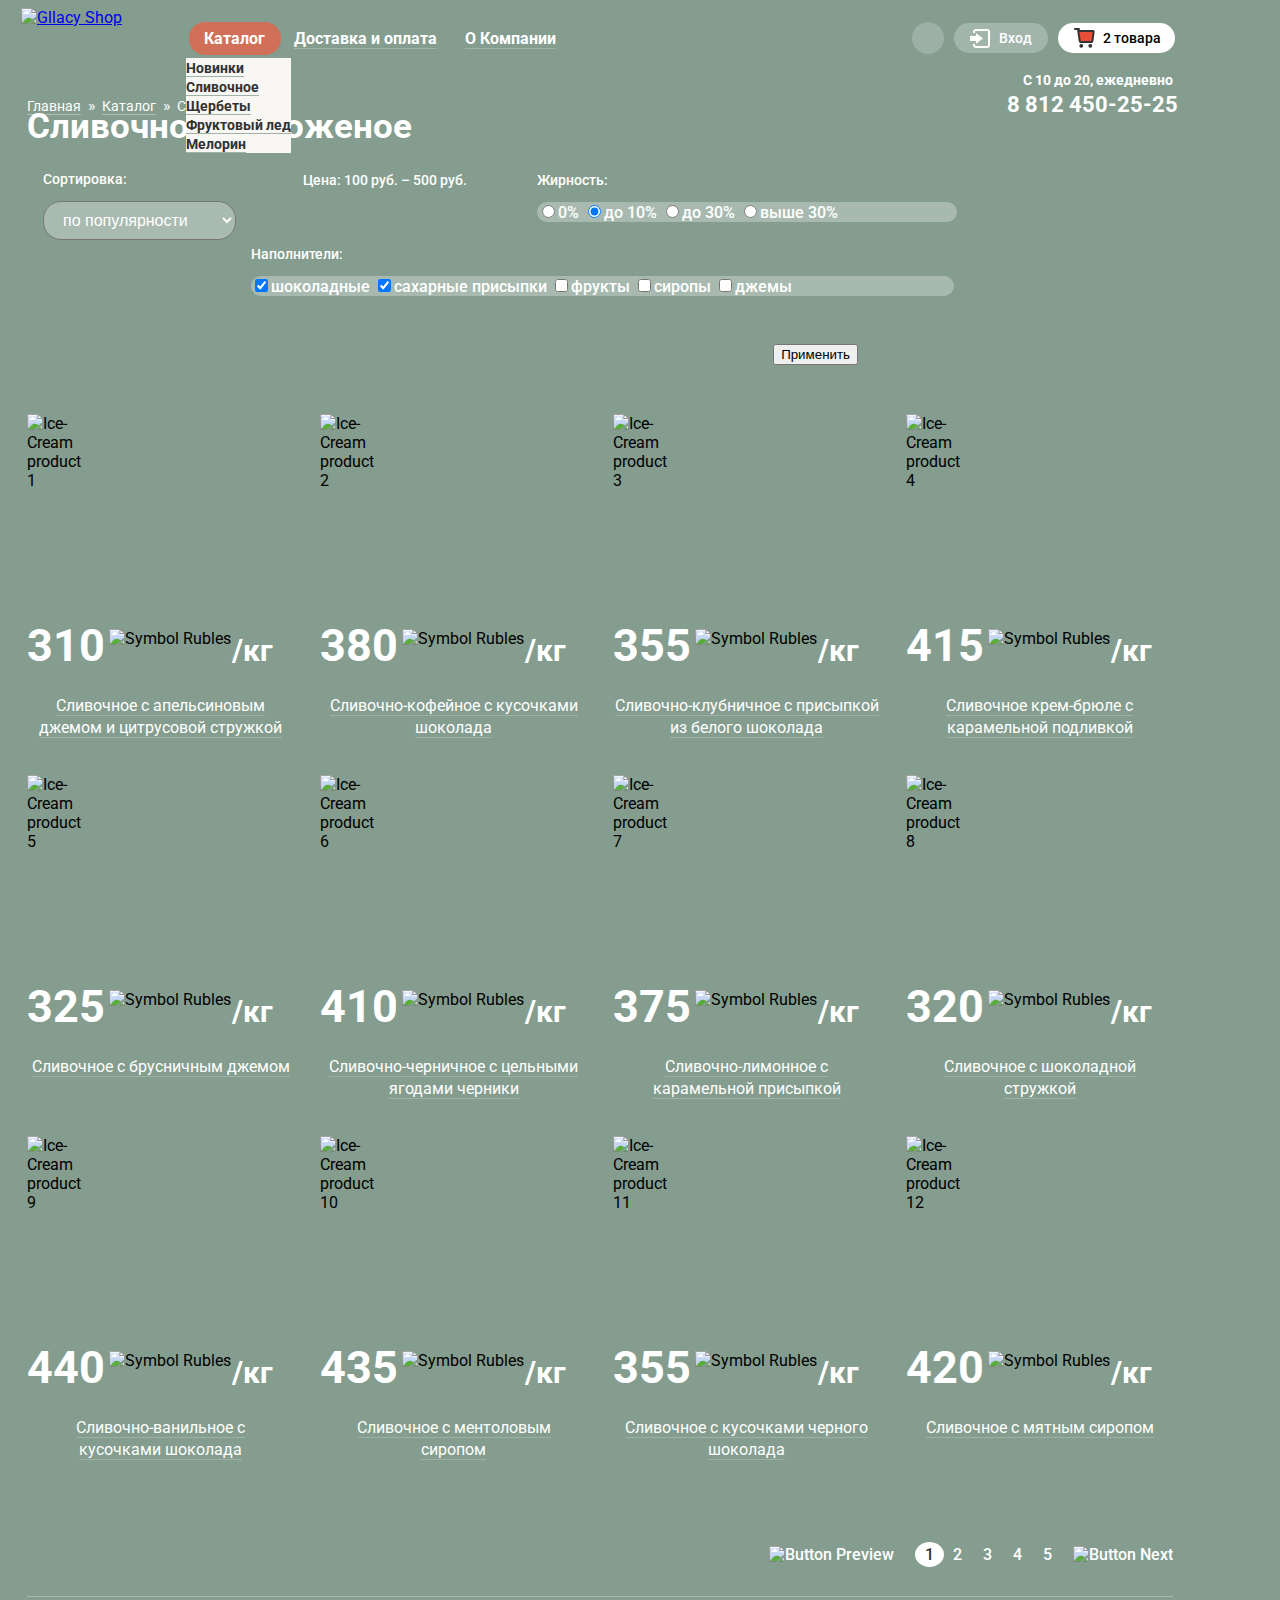
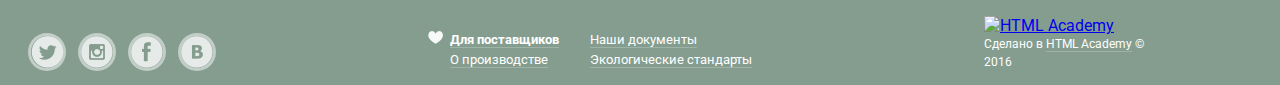
==== commit 318e6ea1: "0.4.9" ====
--- a/catalog.html
+++ b/catalog.html
@@ -86,7 +86,7 @@
         <form action="">
           <div class="sort">
             <h3>Сортировка:</h3>
-            <select name="filter-sort">
+            <select class="filter-sort">
               <option select value="по популярности">по популярности</option>
               <option value="сначала недорогие">сначала недорогие</option>
               <option value="сначала дорогие">сначала дорогие</option>
--- a/css/style.css
+++ b/css/style.css
@@ -1 +1 @@
-body{font-family:Roboto,sans-serif;width:1200px;margin:0;padding:0;background:url(../img/gllacy-cata0log-1200.jpg) no-repeat #849d8f}.container{width:1146px;margin:0 auto}.main-menu>li>:hover{padding:7px 16px 7px 15px;background:#f8f7f4;text-align:right;border-radius:16px;color:red}header{margin:8px 21px;margin-bottom:0}header .header-logo{float:left;width:154px;height:64px;margin:0}header .main-navigation{float:left;width:560px}header .main-navigation .main-menu{margin:21px 29px;padding:0;position:relative}header .main-navigation .main-menu li{margin-right:24px;display:inline}header .main-navigation .main-menu li a{font-size:16px;line-height:18px;font-weight:700;text-decoration:none;border-bottom:1px solid #9eb3a8;color:#fff}header .main-navigation .main-menu li .navi-catalog{border-bottom:none}header .main-navigation .sub-menu{position:absolute;left:100px;top:100px}header .main-navigation .sub-menu li{display:block;background:#f8f7f4}header .main-navigation .sub-menu li a{font-size:14px;line-height:16px;font-weight:700;color:#323232}header .user-block{float:right;width:267px;margin-bottom:0;margin-top:22px;font-size:14px;line-height:16px;font-weight:500}header .user-block a{text-decoration:none}header .user-block .search{display:inline}header .user-block .search a{display:block;float:left;padding:8px 16px;margin-top:-8px;background-color:rgba(255,255,255,.2);border-radius:50%;font-size:0}header .user-block .search a:before{background:url(../img/search-icon.png) center no-repeat #a1b5aa}header .user-block .login{float:left;margin-left:10px}header .user-block .login a{padding:7px 16px 7px 45px;background:url(../img/login-icon.png) 16px no-repeat #a1b5aa;color:#fff;text-align:right;border-radius:16px}header .user-block .cart{float:left;margin-left:10px}header .user-block .cart a{padding-top:7px;padding-bottom:7px;padding-left:45px;text-align:right;border-radius:16px}header .user-block .cart-index a{padding-right:33px;background:url(../img/cart-icon.png) 16px no-repeat #a1b5aa;color:#fff}header .user-block .cart-catalog a{padding-right:14px;background:url(../img/cart-full-icon.png) 16px no-repeat #fff;color:#000}header .contact{float:right;margin-top:25px}header .contact .time{float:right;margin-top:0;margin-right:6px;margin-left:16px}header .contact .time span{font-size:14px;line-height:16px;font-weight:700;color:#fff}header .contact .number span{font-size:22px;line-height:32px;font-weight:700;color:#fff}main .banner{margin-top:528px}main .banner .banner-left,main .banner .banner-right{width:560px;height:230px}main .banner .banner-left h2,main .banner .banner-right h2{margin:0;padding-top:16px;padding-left:18px;font-size:35px;line-height:41px;font-weight:700;color:#fff}main .banner .banner-left p,main .banner .banner-right p{margin:0;font-size:18px;line-height:22px;font-weight:700;color:#fff;padding-top:15px;padding-left:20px}main .banner .banner-left .button-banner-left,main .banner .banner-right .button-banner-left{margin-top:43px;margin-left:374px;padding-right:24px;padding-left:21px}main .banner .banner-left .button-banner-right,main .banner .banner-right .button-banner-right{margin-top:43px;margin-left:351px;padding-right:24px;padding-left:21px}main .banner .banner-left{float:left;background:url(../img/raspberry-bg.png)}main .banner .banner-right{float:right;background:url(../img/chocolate-bg.png)}main .popular{position:relative}main .popular .popular-item{float:left;position:relative;width:267px;margin-top:39px;margin-right:26px}main .popular .popular-item .item-img{width:61px;height:61px}main .popular .popular-item .item-hit{position:absolute;left:0;top:0}main .popular .popular-item .price{margin-top:148px}main .popular .popular-item .price .cost{font-size:45px;line-height:45px;font-weight:700;color:#fff}main .popular .popular-item .price img{vertical-align:top;margin-top:6px}main .popular .popular-item .price .weight{margin-left:-3px;font-size:30px;line-height:45px;font-weight:700;color:#fff}main .popular .popular-item h2{margin:22px 0 0;font-size:16px;line-height:22px;font-weight:400;color:#fff;text-align:center}main .popular .popular-item a{color:#fff;text-decoration:none;border-bottom:1px solid #9db1a5}main .popular .popular-item a:active,main .popular .popular-item a:hover{color:#ffbc9e;border-bottom:1px solid #a7a294}main .popular .popular-item:last-child{margin-right:0}main .about-us{background:url(../img/seo-pattern.png) no-repeat;margin-top:31px;padding-bottom:25px}main .about-us h3{padding-top:25px;padding-left:20px;font-size:24px;line-height:30px;font-weight:500;color:#323232;margin-bottom:0}main .about-us p{width:490px;font-size:16px;line-height:22px;font-weight:400;color:#323232}main .about-us .about-us-left{float:left;width:566px}main .about-us .about-us-left .ice-cream img{margin-top:8px;margin-left:20px}main .about-us .about-us-left .ice-cream p{float:right;margin-top:21px;margin-bottom:0}main .about-us .about-us-left .leaf img{margin-top:9px;margin-left:20px}main .about-us .about-us-left .leaf p{float:right;margin-top:21px;margin-bottom:0}main .about-us .about-us-right{float:right;width:566px}main .about-us .about-us-right .cow img{margin-top:8px;margin-left:6px}main .about-us .about-us-right .cow p{float:right;margin-top:21px;margin-bottom:0;margin-right:13px}main .about-us .about-us-right .temperature img{margin-top:9px;margin-left:6px}main .about-us .about-us-right .temperature p{float:right;margin-top:21px;margin-bottom:0;margin-right:13px}main .blog{float:left;width:560px;margin-top:41px;padding-bottom:81px;background:url(../img/blog-bg.png)}main .blog h4{margin-top:23px;margin-left:19px;margin-bottom:0;font-size:16px;line-height:22px;font-weight:500;color:#323232}main .blog p{width:300px;margin:4px 0 0 19px;font-size:24px;line-height:30px;font-weight:700;color:#323232;text-decoration:underline}main .news-letter{float:right;width:560px;margin-top:41px;background:url(../img/edging-pattern.png) #f8f7f4;border-radius:10px}main .news-letter .news-letter-bg{background:#f8f7f4;margin:6px;padding:13px 0;border-radius:4px}main .news-letter p{width:518px;margin-top:15px;margin-left:21px;margin-bottom:19px;font-size:16px;line-height:22px;font-weight:400;color:#5a5a5a}main .news-letter .button-send{margin-top:14px;margin-bottom:17px;margin-left:4px;padding-right:14px}main .map{clear:both;position:relative;width:1200px;height:430px;margin-left:-27px;background:url(../img/map-bg.jpg);margin-top:40px}main .map .map-adress{position:absolute;top:63px;left:872px;width:250px;padding-right:51px;background:#fdfefe;border-radius:13px}main .map .map-adress p{padding-top:13px;padding-left:25px;font-size:14px;line-height:20px;font-weight:400;color:#323232}main .map .map-adress p .map-phone{padding-top:9px;padding-bottom:12px}main .map .map-adress p b{font-size:18px;line-height:24px;font-weight:700;color:#323232}main .map .map-adress .btn-feedback{margin-top:9px;margin-left:26px;padding-right:6px;margin-bottom:29px}main .map .icecream-icon{position:absolute;top:138px;left:265px}footer{clear:both}footer .footer-social{float:left;margin-top:36px;margin-left:28px}footer .footer-social .social-btn{vertical-align:top;text-decoration:none;border:3px solid rgba(255,255,255,.5);border-radius:50%;font-size:0;margin-right:8px;height:32px;width:32px;display:inline-block}footer .footer-social .social-btn-tw{background:url(../img/icon-tw.png) center no-repeat}footer .footer-social .social-btn-inst{background:url(../img/inst-icon.png) center no-repeat}footer .footer-social .social-btn-fb{background:url(../img/fb-icon.png) center no-repeat}footer .footer-social .social-btn-vk{background:url(../img/vk-icon.png) center no-repeat}footer .menu{float:left;margin-top:16px;margin-left:186px}footer .menu a{font-size:13px;line-height:18px;font-weight:400;color:#fff;text-decoration:none;border-bottom:1px solid #9eb3a8}footer .menu a:active,footer .menu a:hover{color:#ffbc9e;border-bottom:1px solid #a7a294}footer .menu li{list-style-type:none}footer .menu .menu-left{float:left}footer .menu .menu-left li:first-child{list-style-image:url(../img/love-icon.png)}footer .menu .menu-left li:first-child a{font-weight:700}footer .menu .menu-right{float:right;margin-left:31px;padding:0}footer .footer-copyright{float:right;margin-top:19px;margin-right:26px}footer .footer-copyright p{width:190px;margin-top:0;font-size:12px;line-height:18px;font-weight:400;color:#fefefe}footer .footer-copyright p a{font-size:12px;line-height:18px;font-weight:400;color:#fefefe;text-decoration:none;border-bottom:1px solid #9eb3a8}footer .footer-copyright p a:active,footer .footer-copyright p a:hover{color:#ffbc9e;border-bottom:1px solid #a7a294}.clearfix::after{content:"";display:table;clear:both}.btn{background:linear-gradient(to bottom,#f26843 0,#e74a35 100%);border-radius:100px;text-decoration:none;color:#fff;vertical-align:top;line-height:24px;font-size:18px;font-weight:700;padding:11px 19px;display:inline-block}.btn:hover{background:-moz-linear-gradient(top,#f58669 0,#ec6f5e 100%);background:-webkit-linear-gradient(top,#f58669 0,#ec6f5e 100%);background:linear-gradient(to bottom,#f58669 0,#ec6f5e 100%);box-shadow:0 2px 2px #ac1000}.btn:active{background:-moz-linear-gradient(top,#d84732 0,#e1613e 100%);background:-webkit-linear-gradient(top,#d84732 0,#e1613e 100%);background:linear-gradient(to bottom,#d84732 0,#e1613e 100%);box-shadow:inset 0 2px 2px #ac1000}input[placeholder]{margin-top:17px;margin-left:21px;font-size:16px;line-height:24px;font-weight:400;color:#999;border:1px solid #d3d3d2;border-radius:3px;padding:9px 156px 9px 13px}input::-moz-placeholder{margin-top:37px;margin-left:26px;padding:8px 149px 8px 21px;font-size:16px;line-height:24px;font-weight:400;color:#999;border:1px solid #d3d3d2;border-radius:3px}input:-moz-placeholder{margin-top:37px;margin-left:26px;padding:8px 149px 8px 21px;font-size:16px;line-height:24px;font-weight:400;color:#999;border:1px solid #d3d3d2;border-radius:3px}input:-ms-input-placeholder{margin-top:37px;margin-left:26px;padding:8px 149px 8px 21px;font-size:16px;line-height:24px;font-weight:400;color:#999;border:1px solid #d3d3d2;border-radius:3px}header .navi-catalog{margin-left:-15px;margin-right:-15px;padding:7px 16px 7px 15px;background:#d07058;color:#fff;text-align:right;border-radius:16px}header .breadcrumbs{clear:both;float:left;margin-top:24px;margin-left:6px;margin-bottom:0}header .breadcrumbs ul{padding:0;margin:0}header .breadcrumbs ul li{display:inline;margin-right:2px}header .breadcrumbs ul li a{font-size:14px;line-height:16px;font-weight:400;color:#fff;border-bottom:1px solid #aebeb5;text-decoration:none}header .breadcrumbs ul li::after{content:"»";color:#fff;margin-left:3px}header .breadcrumbs ul li:last-child::after{content:""}header .breadcrumbs ul li:last-child a{border-bottom:0 solid #aebeb5}header .contact-catalog{margin-top:-2px}main .filter{clear:both;margin-bottom:10px;margin-top:-23px}main .filter h1{margin-bottom:0;font-size:35px;font-weight:700;color:#fff;text-align:left;line-height:12px}main .filter form{margin-top:12px}main .filter h3{font-size:14px;line-height:16px;font-weight:500;color:#fff}main .filter .sort{width:200;float:left;margin-top:12px;margin-left:16px}main .filter .filter-range{float:left;width:230px;margin-top:13px;margin-left:67px}main .filter .fat{width:420px;float:left;margin-top:13px;margin-left:4px}main .filter .fat .fat-box{background:#a8bab0;border-radius:18px;font-size:16px;line-height:18px;font-weight:500;color:#fff}main .filter .fillers{float:left;margin-left:15px;width:703px;margin-top:10px}main .filter .fillers .fillers-box{background:#a8bab0;border-radius:18px;font-size:16px;line-height:18px;font-weight:500;color:#fff}main .filter button{float:right;margin-right:315px;margin-top:48px}main .popular-catalog .popular-item:nth-child(n+5){margin-top:31px}main .popular-item:nth-child(4n){margin-right:0}main .popular-item:nth-child(n+4){margin-bottom:5px}main .page{clear:both;float:right;margin-top:63px;margin-right:0}main .page ul li{display:inline;margin-right:17px}main .page ul li a{font-size:16px;line-height:18px;font-weight:500;color:#fff;text-decoration:none}main .page ul li:nth-child(2){margin-right:5px}main .page ul li:nth-child(2) a{padding:3px 10px;background-color:#fff;border-radius:50%;color:#323232}main .page ul li:last-child{margin-right:0}main .line{clear:both;margin-top:130px;border-bottom:1px solid #a9bbb1}+body{font-family:Roboto,sans-serif;width:1200px;margin:0;padding:0;background:url(../img/gllacy-cata0log-1200.jpg) no-repeat #849d8f}.container{width:1146px;margin:0 auto}.main-menu>li>:hover{padding:7px 16px 7px 15px;background:#f8f7f4;text-align:right;border-radius:16px;color:red}header{margin:8px 21px;margin-bottom:0}header .header-logo{float:left;width:154px;height:64px;margin:0}header .main-navigation{float:left;width:560px}header .main-navigation .main-menu{margin:21px 29px;padding:0;position:relative}header .main-navigation .main-menu li{margin-right:24px;display:inline}header .main-navigation .main-menu li a{font-size:16px;line-height:18px;font-weight:700;text-decoration:none;border-bottom:1px solid #9eb3a8;color:#fff}header .main-navigation .main-menu li .navi-catalog{border-bottom:none}header .main-navigation .sub-menu{position:absolute;left:-58px;top:29px}header .main-navigation .sub-menu li{display:block;background:#f8f7f4}header .main-navigation .sub-menu li a{font-size:14px;line-height:16px;font-weight:700;color:#323232}header .user-block{float:right;width:267px;margin-bottom:0;margin-top:22px;font-size:14px;line-height:16px;font-weight:500}header .user-block a{text-decoration:none}header .user-block .search{display:inline}header .user-block .search a{display:block;float:left;padding:8px 16px;margin-top:-8px;background-color:rgba(255,255,255,.2);border-radius:50%;font-size:0}header .user-block .search a:before{background:url(../img/search-icon.png) center no-repeat #a1b5aa}header .user-block .login{float:left;margin-left:10px}header .user-block .login a{padding:7px 16px 7px 45px;background:url(../img/login-icon.png) 16px no-repeat #a1b5aa;color:#fff;text-align:right;border-radius:16px}header .user-block .cart{float:left;margin-left:10px}header .user-block .cart a{padding-top:7px;padding-bottom:7px;padding-left:45px;text-align:right;border-radius:16px}header .user-block .cart-index a{padding-right:33px;background:url(../img/cart-icon.png) 16px no-repeat #a1b5aa;color:#fff}header .user-block .cart-catalog a{padding-right:14px;background:url(../img/cart-full-icon.png) 16px no-repeat #fff;color:#000}header .contact{float:right;margin-top:25px}header .contact .time{float:right;margin-top:0;margin-right:6px;margin-left:16px}header .contact .time span{font-size:14px;line-height:16px;font-weight:700;color:#fff}header .contact .number span{font-size:22px;line-height:32px;font-weight:700;color:#fff}main .banner{margin-top:528px}main .banner .banner-left,main .banner .banner-right{width:560px;height:230px}main .banner .banner-left h2,main .banner .banner-right h2{margin:0;padding-top:16px;padding-left:18px;font-size:35px;line-height:41px;font-weight:700;color:#fff}main .banner .banner-left p,main .banner .banner-right p{margin:0;font-size:18px;line-height:22px;font-weight:700;color:#fff;padding-top:15px;padding-left:20px}main .banner .banner-left .button-banner-left,main .banner .banner-right .button-banner-left{margin-top:43px;margin-left:374px;padding-right:24px;padding-left:21px}main .banner .banner-left .button-banner-right,main .banner .banner-right .button-banner-right{margin-top:43px;margin-left:351px;padding-right:24px;padding-left:21px}main .banner .banner-left{float:left;background:url(../img/raspberry-bg.png)}main .banner .banner-right{float:right;background:url(../img/chocolate-bg.png)}main .popular{position:relative}main .popular .popular-item{float:left;position:relative;width:267px;margin-top:39px;margin-right:26px}main .popular .popular-item .item-img{width:61px;height:61px}main .popular .popular-item .item-hit{position:absolute;left:0;top:0}main .popular .popular-item .price{margin-top:148px}main .popular .popular-item .price .cost{font-size:45px;line-height:45px;font-weight:700;color:#fff}main .popular .popular-item .price img{vertical-align:top;margin-top:6px}main .popular .popular-item .price .weight{margin-left:-3px;font-size:30px;line-height:45px;font-weight:700;color:#fff}main .popular .popular-item h2{margin:22px 0 0;font-size:16px;line-height:22px;font-weight:400;color:#fff;text-align:center}main .popular .popular-item a{color:#fff;text-decoration:none;border-bottom:1px solid #9db1a5}main .popular .popular-item a:active,main .popular .popular-item a:hover{color:#ffbc9e;border-bottom:1px solid #a7a294}main .popular .popular-item:last-child{margin-right:0}main .about-us{background:url(../img/seo-pattern.png) no-repeat;margin-top:31px;padding-bottom:25px}main .about-us h3{padding-top:25px;padding-left:20px;font-size:24px;line-height:30px;font-weight:500;color:#323232;margin-bottom:0}main .about-us p{width:490px;font-size:16px;line-height:22px;font-weight:400;color:#323232}main .about-us .about-us-left{float:left;width:566px}main .about-us .about-us-left .ice-cream img{margin-top:8px;margin-left:20px}main .about-us .about-us-left .ice-cream p{float:right;margin-top:21px;margin-bottom:0}main .about-us .about-us-left .leaf img{margin-top:9px;margin-left:20px}main .about-us .about-us-left .leaf p{float:right;margin-top:21px;margin-bottom:0}main .about-us .about-us-right{float:right;width:566px}main .about-us .about-us-right .cow img{margin-top:8px;margin-left:6px}main .about-us .about-us-right .cow p{float:right;margin-top:21px;margin-bottom:0;margin-right:13px}main .about-us .about-us-right .temperature img{margin-top:9px;margin-left:6px}main .about-us .about-us-right .temperature p{float:right;margin-top:21px;margin-bottom:0;margin-right:13px}main .blog{float:left;width:560px;margin-top:41px;padding-bottom:81px;background:url(../img/blog-bg.png)}main .blog h4{margin-top:23px;margin-left:19px;margin-bottom:0;font-size:16px;line-height:22px;font-weight:500;color:#323232}main .blog p{width:300px;margin:4px 0 0 19px;font-size:24px;line-height:30px;font-weight:700;color:#323232;text-decoration:underline}main .news-letter{float:right;width:560px;margin-top:41px;background:url(../img/edging-pattern.png) #f8f7f4;border-radius:10px}main .news-letter .news-letter-bg{background:#f8f7f4;margin:6px;padding:13px 0;border-radius:4px}main .news-letter p{width:518px;margin-top:15px;margin-left:21px;margin-bottom:19px;font-size:16px;line-height:22px;font-weight:400;color:#5a5a5a}main .news-letter .button-send{margin-top:14px;margin-bottom:17px;margin-left:4px;padding-right:14px}main .map{clear:both;position:relative;width:1200px;height:430px;margin-left:-27px;background:url(../img/map-bg.jpg);margin-top:40px}main .map .map-adress{position:absolute;top:63px;left:872px;width:250px;padding-right:51px;background:#fdfefe;border-radius:13px}main .map .map-adress p{padding-top:13px;padding-left:25px;font-size:14px;line-height:20px;font-weight:400;color:#323232}main .map .map-adress p .map-phone{padding-top:9px;padding-bottom:12px}main .map .map-adress p b{font-size:18px;line-height:24px;font-weight:700;color:#323232}main .map .map-adress .btn-feedback{margin-top:9px;margin-left:26px;padding-right:6px;margin-bottom:29px}main .map .icecream-icon{position:absolute;top:138px;left:265px}footer{clear:both}footer .footer-social{float:left;margin-top:36px;margin-left:28px}footer .footer-social .social-btn{vertical-align:top;text-decoration:none;border:3px solid rgba(255,255,255,.5);border-radius:50%;font-size:0;margin-right:8px;height:32px;width:32px;display:inline-block}footer .footer-social .social-btn-tw{background:url(../img/icon-tw.png) center no-repeat}footer .footer-social .social-btn-inst{background:url(../img/inst-icon.png) center no-repeat}footer .footer-social .social-btn-fb{background:url(../img/fb-icon.png) center no-repeat}footer .footer-social .social-btn-vk{background:url(../img/vk-icon.png) center no-repeat}footer .menu{float:left;margin-top:16px;margin-left:186px}footer .menu a{font-size:13px;line-height:18px;font-weight:400;color:#fff;text-decoration:none;border-bottom:1px solid #9eb3a8}footer .menu a:active,footer .menu a:hover{color:#ffbc9e;border-bottom:1px solid #a7a294}footer .menu li{list-style-type:none}footer .menu .menu-left{float:left}footer .menu .menu-left li:first-child{list-style-image:url(../img/love-icon.png)}footer .menu .menu-left li:first-child a{font-weight:700}footer .menu .menu-right{float:right;margin-left:31px;padding:0}footer .footer-copyright{float:right;margin-top:19px;margin-right:26px}footer .footer-copyright p{width:190px;margin-top:0;font-size:12px;line-height:18px;font-weight:400;color:#fefefe}footer .footer-copyright p a{font-size:12px;line-height:18px;font-weight:400;color:#fefefe;text-decoration:none;border-bottom:1px solid #9eb3a8}footer .footer-copyright p a:active,footer .footer-copyright p a:hover{color:#ffbc9e;border-bottom:1px solid #a7a294}.clearfix::after{content:"";display:table;clear:both}.btn{background:linear-gradient(to bottom,#f26843 0,#e74a35 100%);border-radius:100px;text-decoration:none;color:#fff;vertical-align:top;line-height:24px;font-size:18px;font-weight:700;padding:11px 19px;display:inline-block}.btn:hover{background:-moz-linear-gradient(top,#f58669 0,#ec6f5e 100%);background:-webkit-linear-gradient(top,#f58669 0,#ec6f5e 100%);background:linear-gradient(to bottom,#f58669 0,#ec6f5e 100%);box-shadow:0 2px 2px #ac1000}.btn:active{background:-moz-linear-gradient(top,#d84732 0,#e1613e 100%);background:-webkit-linear-gradient(top,#d84732 0,#e1613e 100%);background:linear-gradient(to bottom,#d84732 0,#e1613e 100%);box-shadow:inset 0 2px 2px #ac1000}input[placeholder]{margin-top:17px;margin-left:21px;font-size:16px;line-height:24px;font-weight:400;color:#999;border:1px solid #d3d3d2;border-radius:3px;padding:9px 156px 9px 13px}input::-moz-placeholder{margin-top:37px;margin-left:26px;padding:8px 149px 8px 21px;font-size:16px;line-height:24px;font-weight:400;color:#999;border:1px solid #d3d3d2;border-radius:3px}input:-moz-placeholder{margin-top:37px;margin-left:26px;padding:8px 149px 8px 21px;font-size:16px;line-height:24px;font-weight:400;color:#999;border:1px solid #d3d3d2;border-radius:3px}input:-ms-input-placeholder{margin-top:37px;margin-left:26px;padding:8px 149px 8px 21px;font-size:16px;line-height:24px;font-weight:400;color:#999;border:1px solid #d3d3d2;border-radius:3px}header .navi-catalog{margin-left:-15px;margin-right:-15px;padding:7px 16px 7px 15px;background:#d07058;color:#fff;text-align:right;border-radius:16px}header .breadcrumbs{clear:both;float:left;margin-top:24px;margin-left:6px;margin-bottom:0}header .breadcrumbs ul{padding:0;margin:0}header .breadcrumbs ul li{display:inline;margin-right:2px}header .breadcrumbs ul li a{font-size:14px;line-height:16px;font-weight:400;color:#fff;border-bottom:1px solid #aebeb5;text-decoration:none}header .breadcrumbs ul li::after{content:"»";color:#fff;margin-left:3px}header .breadcrumbs ul li:last-child::after{content:""}header .breadcrumbs ul li:last-child a{border-bottom:0 solid #aebeb5}header .contact-catalog{margin-top:-2px}main .filter{clear:both;margin-bottom:10px;margin-top:-23px}main .filter h1{margin-bottom:0;font-size:35px;font-weight:700;color:#fff;text-align:left;line-height:12px}main .filter form{margin-top:12px}main .filter h3{font-size:14px;line-height:16px;font-weight:500;color:#fff}main .filter .sort{width:200;float:left;margin-top:12px;margin-left:16px}main .filter .sort .filter-sort{width:193px;font-size:16px;line-height:18px;font-weight:500;color:#fff;background:#a9bab0;padding:9px 15px;box-sizing:border-box;border-radius:18px}main .filter .sort .filter-sort option{display:block;white-space:pre;padding:0 2px 1px;background:#fff;color:#323232;font-size:14px;line-height:16px;font-weight:400}main .filter .sort .filter-sort:hover{background:#fff;color:#323232}main .filter .filter-range{float:left;width:230px;margin-top:13px;margin-left:67px}main .filter .fat{width:420px;float:left;margin-top:13px;margin-left:4px}main .filter .fat .fat-box{background:#a8bab0;border-radius:18px;font-size:16px;line-height:18px;font-weight:500;color:#fff}main .filter .fillers{float:left;margin-left:15px;width:703px;margin-top:10px}main .filter .fillers .fillers-box{background:#a8bab0;border-radius:18px;font-size:16px;line-height:18px;font-weight:500;color:#fff}main .filter button{float:right;margin-right:315px;margin-top:48px}main .popular-catalog .popular-item:nth-child(n+5){margin-top:31px}main .popular-item:nth-child(4n){margin-right:0}main .popular-item:nth-child(n+4){margin-bottom:5px}main .page{clear:both;float:right;margin-top:63px;margin-right:0}main .page ul li{display:inline;margin-right:17px}main .page ul li a{font-size:16px;line-height:18px;font-weight:500;color:#fff;text-decoration:none}main .page ul li:nth-child(2){margin-right:5px}main .page ul li:nth-child(2) a{padding:3px 10px;background-color:#fff;border-radius:50%;color:#323232}main .page ul li:last-child{margin-right:0}main .line{clear:both;margin-top:130px;border-bottom:1px solid #a9bbb1}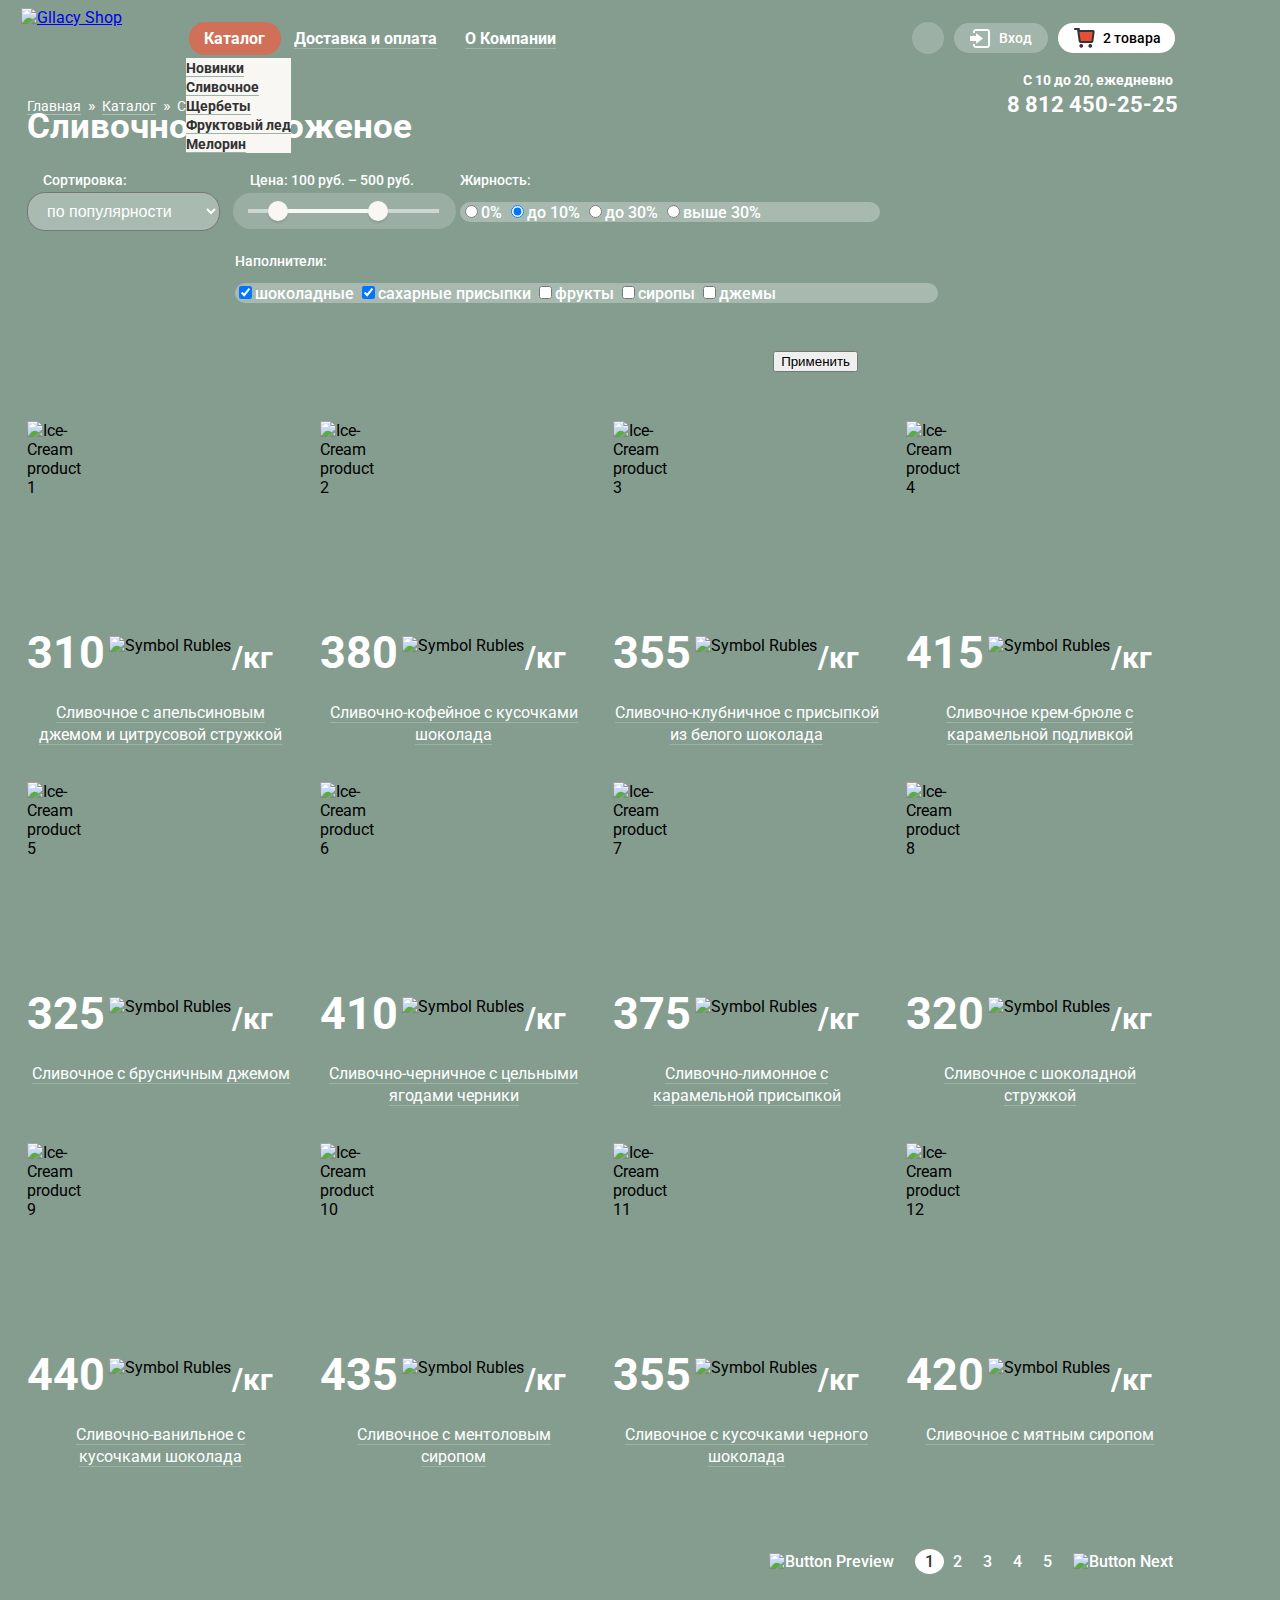
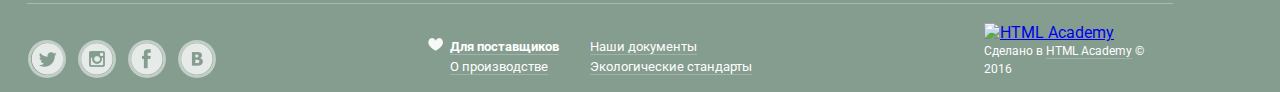
==== commit b39c3f0a: "0.4.9.1" ====
--- a/catalog.html
+++ b/catalog.html
@@ -95,7 +95,13 @@
           </div>
           <div class="filter-range">
             <h3>Цена: 100 руб. – 500 руб.</h3>
-            <!-- Добавится потом -->
+            <div class="price-field">
+              <div class="scale">
+                <div class="bar"></div>
+              </div>
+              <div class="toggle toggle-min"></div>
+              <div class="toggle toggle-max"></div>
+            </div>
           </div>
           <div class="fat">
             <h3>Жирность:</h3>
--- a/css/style.css
+++ b/css/style.css
@@ -1 +1 @@
-body{font-family:Roboto,sans-serif;width:1200px;margin:0;padding:0;background:url(../img/gllacy-cata0log-1200.jpg) no-repeat #849d8f}.container{width:1146px;margin:0 auto}.main-menu>li>:hover{padding:7px 16px 7px 15px;background:#f8f7f4;text-align:right;border-radius:16px;color:red}header{margin:8px 21px;margin-bottom:0}header .header-logo{float:left;width:154px;height:64px;margin:0}header .main-navigation{float:left;width:560px}header .main-navigation .main-menu{margin:21px 29px;padding:0;position:relative}header .main-navigation .main-menu li{margin-right:24px;display:inline}header .main-navigation .main-menu li a{font-size:16px;line-height:18px;font-weight:700;text-decoration:none;border-bottom:1px solid #9eb3a8;color:#fff}header .main-navigation .main-menu li .navi-catalog{border-bottom:none}header .main-navigation .sub-menu{position:absolute;left:-58px;top:29px}header .main-navigation .sub-menu li{display:block;background:#f8f7f4}header .main-navigation .sub-menu li a{font-size:14px;line-height:16px;font-weight:700;color:#323232}header .user-block{float:right;width:267px;margin-bottom:0;margin-top:22px;font-size:14px;line-height:16px;font-weight:500}header .user-block a{text-decoration:none}header .user-block .search{display:inline}header .user-block .search a{display:block;float:left;padding:8px 16px;margin-top:-8px;background-color:rgba(255,255,255,.2);border-radius:50%;font-size:0}header .user-block .search a:before{background:url(../img/search-icon.png) center no-repeat #a1b5aa}header .user-block .login{float:left;margin-left:10px}header .user-block .login a{padding:7px 16px 7px 45px;background:url(../img/login-icon.png) 16px no-repeat #a1b5aa;color:#fff;text-align:right;border-radius:16px}header .user-block .cart{float:left;margin-left:10px}header .user-block .cart a{padding-top:7px;padding-bottom:7px;padding-left:45px;text-align:right;border-radius:16px}header .user-block .cart-index a{padding-right:33px;background:url(../img/cart-icon.png) 16px no-repeat #a1b5aa;color:#fff}header .user-block .cart-catalog a{padding-right:14px;background:url(../img/cart-full-icon.png) 16px no-repeat #fff;color:#000}header .contact{float:right;margin-top:25px}header .contact .time{float:right;margin-top:0;margin-right:6px;margin-left:16px}header .contact .time span{font-size:14px;line-height:16px;font-weight:700;color:#fff}header .contact .number span{font-size:22px;line-height:32px;font-weight:700;color:#fff}main .banner{margin-top:528px}main .banner .banner-left,main .banner .banner-right{width:560px;height:230px}main .banner .banner-left h2,main .banner .banner-right h2{margin:0;padding-top:16px;padding-left:18px;font-size:35px;line-height:41px;font-weight:700;color:#fff}main .banner .banner-left p,main .banner .banner-right p{margin:0;font-size:18px;line-height:22px;font-weight:700;color:#fff;padding-top:15px;padding-left:20px}main .banner .banner-left .button-banner-left,main .banner .banner-right .button-banner-left{margin-top:43px;margin-left:374px;padding-right:24px;padding-left:21px}main .banner .banner-left .button-banner-right,main .banner .banner-right .button-banner-right{margin-top:43px;margin-left:351px;padding-right:24px;padding-left:21px}main .banner .banner-left{float:left;background:url(../img/raspberry-bg.png)}main .banner .banner-right{float:right;background:url(../img/chocolate-bg.png)}main .popular{position:relative}main .popular .popular-item{float:left;position:relative;width:267px;margin-top:39px;margin-right:26px}main .popular .popular-item .item-img{width:61px;height:61px}main .popular .popular-item .item-hit{position:absolute;left:0;top:0}main .popular .popular-item .price{margin-top:148px}main .popular .popular-item .price .cost{font-size:45px;line-height:45px;font-weight:700;color:#fff}main .popular .popular-item .price img{vertical-align:top;margin-top:6px}main .popular .popular-item .price .weight{margin-left:-3px;font-size:30px;line-height:45px;font-weight:700;color:#fff}main .popular .popular-item h2{margin:22px 0 0;font-size:16px;line-height:22px;font-weight:400;color:#fff;text-align:center}main .popular .popular-item a{color:#fff;text-decoration:none;border-bottom:1px solid #9db1a5}main .popular .popular-item a:active,main .popular .popular-item a:hover{color:#ffbc9e;border-bottom:1px solid #a7a294}main .popular .popular-item:last-child{margin-right:0}main .about-us{background:url(../img/seo-pattern.png) no-repeat;margin-top:31px;padding-bottom:25px}main .about-us h3{padding-top:25px;padding-left:20px;font-size:24px;line-height:30px;font-weight:500;color:#323232;margin-bottom:0}main .about-us p{width:490px;font-size:16px;line-height:22px;font-weight:400;color:#323232}main .about-us .about-us-left{float:left;width:566px}main .about-us .about-us-left .ice-cream img{margin-top:8px;margin-left:20px}main .about-us .about-us-left .ice-cream p{float:right;margin-top:21px;margin-bottom:0}main .about-us .about-us-left .leaf img{margin-top:9px;margin-left:20px}main .about-us .about-us-left .leaf p{float:right;margin-top:21px;margin-bottom:0}main .about-us .about-us-right{float:right;width:566px}main .about-us .about-us-right .cow img{margin-top:8px;margin-left:6px}main .about-us .about-us-right .cow p{float:right;margin-top:21px;margin-bottom:0;margin-right:13px}main .about-us .about-us-right .temperature img{margin-top:9px;margin-left:6px}main .about-us .about-us-right .temperature p{float:right;margin-top:21px;margin-bottom:0;margin-right:13px}main .blog{float:left;width:560px;margin-top:41px;padding-bottom:81px;background:url(../img/blog-bg.png)}main .blog h4{margin-top:23px;margin-left:19px;margin-bottom:0;font-size:16px;line-height:22px;font-weight:500;color:#323232}main .blog p{width:300px;margin:4px 0 0 19px;font-size:24px;line-height:30px;font-weight:700;color:#323232;text-decoration:underline}main .news-letter{float:right;width:560px;margin-top:41px;background:url(../img/edging-pattern.png) #f8f7f4;border-radius:10px}main .news-letter .news-letter-bg{background:#f8f7f4;margin:6px;padding:13px 0;border-radius:4px}main .news-letter p{width:518px;margin-top:15px;margin-left:21px;margin-bottom:19px;font-size:16px;line-height:22px;font-weight:400;color:#5a5a5a}main .news-letter .button-send{margin-top:14px;margin-bottom:17px;margin-left:4px;padding-right:14px}main .map{clear:both;position:relative;width:1200px;height:430px;margin-left:-27px;background:url(../img/map-bg.jpg);margin-top:40px}main .map .map-adress{position:absolute;top:63px;left:872px;width:250px;padding-right:51px;background:#fdfefe;border-radius:13px}main .map .map-adress p{padding-top:13px;padding-left:25px;font-size:14px;line-height:20px;font-weight:400;color:#323232}main .map .map-adress p .map-phone{padding-top:9px;padding-bottom:12px}main .map .map-adress p b{font-size:18px;line-height:24px;font-weight:700;color:#323232}main .map .map-adress .btn-feedback{margin-top:9px;margin-left:26px;padding-right:6px;margin-bottom:29px}main .map .icecream-icon{position:absolute;top:138px;left:265px}footer{clear:both}footer .footer-social{float:left;margin-top:36px;margin-left:28px}footer .footer-social .social-btn{vertical-align:top;text-decoration:none;border:3px solid rgba(255,255,255,.5);border-radius:50%;font-size:0;margin-right:8px;height:32px;width:32px;display:inline-block}footer .footer-social .social-btn-tw{background:url(../img/icon-tw.png) center no-repeat}footer .footer-social .social-btn-inst{background:url(../img/inst-icon.png) center no-repeat}footer .footer-social .social-btn-fb{background:url(../img/fb-icon.png) center no-repeat}footer .footer-social .social-btn-vk{background:url(../img/vk-icon.png) center no-repeat}footer .menu{float:left;margin-top:16px;margin-left:186px}footer .menu a{font-size:13px;line-height:18px;font-weight:400;color:#fff;text-decoration:none;border-bottom:1px solid #9eb3a8}footer .menu a:active,footer .menu a:hover{color:#ffbc9e;border-bottom:1px solid #a7a294}footer .menu li{list-style-type:none}footer .menu .menu-left{float:left}footer .menu .menu-left li:first-child{list-style-image:url(../img/love-icon.png)}footer .menu .menu-left li:first-child a{font-weight:700}footer .menu .menu-right{float:right;margin-left:31px;padding:0}footer .footer-copyright{float:right;margin-top:19px;margin-right:26px}footer .footer-copyright p{width:190px;margin-top:0;font-size:12px;line-height:18px;font-weight:400;color:#fefefe}footer .footer-copyright p a{font-size:12px;line-height:18px;font-weight:400;color:#fefefe;text-decoration:none;border-bottom:1px solid #9eb3a8}footer .footer-copyright p a:active,footer .footer-copyright p a:hover{color:#ffbc9e;border-bottom:1px solid #a7a294}.clearfix::after{content:"";display:table;clear:both}.btn{background:linear-gradient(to bottom,#f26843 0,#e74a35 100%);border-radius:100px;text-decoration:none;color:#fff;vertical-align:top;line-height:24px;font-size:18px;font-weight:700;padding:11px 19px;display:inline-block}.btn:hover{background:-moz-linear-gradient(top,#f58669 0,#ec6f5e 100%);background:-webkit-linear-gradient(top,#f58669 0,#ec6f5e 100%);background:linear-gradient(to bottom,#f58669 0,#ec6f5e 100%);box-shadow:0 2px 2px #ac1000}.btn:active{background:-moz-linear-gradient(top,#d84732 0,#e1613e 100%);background:-webkit-linear-gradient(top,#d84732 0,#e1613e 100%);background:linear-gradient(to bottom,#d84732 0,#e1613e 100%);box-shadow:inset 0 2px 2px #ac1000}input[placeholder]{margin-top:17px;margin-left:21px;font-size:16px;line-height:24px;font-weight:400;color:#999;border:1px solid #d3d3d2;border-radius:3px;padding:9px 156px 9px 13px}input::-moz-placeholder{margin-top:37px;margin-left:26px;padding:8px 149px 8px 21px;font-size:16px;line-height:24px;font-weight:400;color:#999;border:1px solid #d3d3d2;border-radius:3px}input:-moz-placeholder{margin-top:37px;margin-left:26px;padding:8px 149px 8px 21px;font-size:16px;line-height:24px;font-weight:400;color:#999;border:1px solid #d3d3d2;border-radius:3px}input:-ms-input-placeholder{margin-top:37px;margin-left:26px;padding:8px 149px 8px 21px;font-size:16px;line-height:24px;font-weight:400;color:#999;border:1px solid #d3d3d2;border-radius:3px}header .navi-catalog{margin-left:-15px;margin-right:-15px;padding:7px 16px 7px 15px;background:#d07058;color:#fff;text-align:right;border-radius:16px}header .breadcrumbs{clear:both;float:left;margin-top:24px;margin-left:6px;margin-bottom:0}header .breadcrumbs ul{padding:0;margin:0}header .breadcrumbs ul li{display:inline;margin-right:2px}header .breadcrumbs ul li a{font-size:14px;line-height:16px;font-weight:400;color:#fff;border-bottom:1px solid #aebeb5;text-decoration:none}header .breadcrumbs ul li::after{content:"»";color:#fff;margin-left:3px}header .breadcrumbs ul li:last-child::after{content:""}header .breadcrumbs ul li:last-child a{border-bottom:0 solid #aebeb5}header .contact-catalog{margin-top:-2px}main .filter{clear:both;margin-bottom:10px;margin-top:-23px}main .filter h1{margin-bottom:0;font-size:35px;font-weight:700;color:#fff;text-align:left;line-height:12px}main .filter form{margin-top:12px}main .filter h3{font-size:14px;line-height:16px;font-weight:500;color:#fff}main .filter .sort{width:200;float:left;margin-top:12px;margin-left:16px}main .filter .sort .filter-sort{width:193px;font-size:16px;line-height:18px;font-weight:500;color:#fff;background:#a9bab0;padding:9px 15px;box-sizing:border-box;border-radius:18px}main .filter .sort .filter-sort option{display:block;white-space:pre;padding:0 2px 1px;background:#fff;color:#323232;font-size:14px;line-height:16px;font-weight:400}main .filter .sort .filter-sort:hover{background:#fff;color:#323232}main .filter .filter-range{float:left;width:230px;margin-top:13px;margin-left:67px}main .filter .fat{width:420px;float:left;margin-top:13px;margin-left:4px}main .filter .fat .fat-box{background:#a8bab0;border-radius:18px;font-size:16px;line-height:18px;font-weight:500;color:#fff}main .filter .fillers{float:left;margin-left:15px;width:703px;margin-top:10px}main .filter .fillers .fillers-box{background:#a8bab0;border-radius:18px;font-size:16px;line-height:18px;font-weight:500;color:#fff}main .filter button{float:right;margin-right:315px;margin-top:48px}main .popular-catalog .popular-item:nth-child(n+5){margin-top:31px}main .popular-item:nth-child(4n){margin-right:0}main .popular-item:nth-child(n+4){margin-bottom:5px}main .page{clear:both;float:right;margin-top:63px;margin-right:0}main .page ul li{display:inline;margin-right:17px}main .page ul li a{font-size:16px;line-height:18px;font-weight:500;color:#fff;text-decoration:none}main .page ul li:nth-child(2){margin-right:5px}main .page ul li:nth-child(2) a{padding:3px 10px;background-color:#fff;border-radius:50%;color:#323232}main .page ul li:last-child{margin-right:0}main .line{clear:both;margin-top:130px;border-bottom:1px solid #a9bbb1}+body{font-family:Roboto,sans-serif;width:1200px;margin:0;padding:0;background:url(../img/gllacy-cata0log-1200.jpg) no-repeat #849d8f}.container{width:1146px;margin:0 auto}.main-menu>li>:hover{padding:7px 16px 7px 15px;background:#f8f7f4;text-align:right;border-radius:16px;color:red}header{margin:8px 21px;margin-bottom:0}header .header-logo{float:left;width:154px;height:64px;margin:0}header .main-navigation{float:left;width:560px}header .main-navigation .main-menu{margin:21px 29px;padding:0;position:relative}header .main-navigation .main-menu li{margin-right:24px;display:inline}header .main-navigation .main-menu li a{font-size:16px;line-height:18px;font-weight:700;text-decoration:none;border-bottom:1px solid #9eb3a8;color:#fff}header .main-navigation .main-menu li .navi-catalog{border-bottom:none}header .main-navigation .sub-menu{position:absolute;left:-58px;top:29px}header .main-navigation .sub-menu li{display:block;background:#f8f7f4}header .main-navigation .sub-menu li a{font-size:14px;line-height:16px;font-weight:700;color:#323232}header .user-block{float:right;width:267px;margin-bottom:0;margin-top:22px;font-size:14px;line-height:16px;font-weight:500}header .user-block a{text-decoration:none}header .user-block .search{display:inline}header .user-block .search a{display:block;float:left;padding:8px 16px;margin-top:-8px;background-color:rgba(255,255,255,.2);border-radius:50%;font-size:0}header .user-block .search a:before{background:url(../img/search-icon.png) center no-repeat #a1b5aa}header .user-block .login{float:left;margin-left:10px}header .user-block .login a{padding:7px 16px 7px 45px;background:url(../img/login-icon.png) 16px no-repeat #a1b5aa;color:#fff;text-align:right;border-radius:16px}header .user-block .cart{float:left;margin-left:10px}header .user-block .cart a{padding-top:7px;padding-bottom:7px;padding-left:45px;text-align:right;border-radius:16px}header .user-block .cart-index a{padding-right:33px;background:url(../img/cart-icon.png) 16px no-repeat #a1b5aa;color:#fff}header .user-block .cart-catalog a{padding-right:14px;background:url(../img/cart-full-icon.png) 16px no-repeat #fff;color:#000}header .contact{float:right;margin-top:25px}header .contact .time{float:right;margin-top:0;margin-right:6px;margin-left:16px}header .contact .time span{font-size:14px;line-height:16px;font-weight:700;color:#fff}header .contact .number span{font-size:22px;line-height:32px;font-weight:700;color:#fff}main .banner{margin-top:528px}main .banner .banner-left,main .banner .banner-right{width:560px;height:230px}main .banner .banner-left h2,main .banner .banner-right h2{margin:0;padding-top:16px;padding-left:18px;font-size:35px;line-height:41px;font-weight:700;color:#fff}main .banner .banner-left p,main .banner .banner-right p{margin:0;font-size:18px;line-height:22px;font-weight:700;color:#fff;padding-top:15px;padding-left:20px}main .banner .banner-left .button-banner-left,main .banner .banner-right .button-banner-left{margin-top:43px;margin-left:374px;padding-right:24px;padding-left:21px}main .banner .banner-left .button-banner-right,main .banner .banner-right .button-banner-right{margin-top:43px;margin-left:351px;padding-right:24px;padding-left:21px}main .banner .banner-left{float:left;background:url(../img/raspberry-bg.png)}main .banner .banner-right{float:right;background:url(../img/chocolate-bg.png)}main .popular{position:relative}main .popular .popular-item{float:left;position:relative;width:267px;margin-top:39px;margin-right:26px}main .popular .popular-item .item-img{width:61px;height:61px}main .popular .popular-item .item-hit{position:absolute;left:0;top:0}main .popular .popular-item .price{margin-top:148px}main .popular .popular-item .price .cost{font-size:45px;line-height:45px;font-weight:700;color:#fff}main .popular .popular-item .price img{vertical-align:top;margin-top:6px}main .popular .popular-item .price .weight{margin-left:-3px;font-size:30px;line-height:45px;font-weight:700;color:#fff}main .popular .popular-item h2{margin:22px 0 0;font-size:16px;line-height:22px;font-weight:400;color:#fff;text-align:center}main .popular .popular-item a{color:#fff;text-decoration:none;border-bottom:1px solid #9db1a5}main .popular .popular-item a:active,main .popular .popular-item a:hover{color:#ffbc9e;border-bottom:1px solid #a7a294}main .popular .popular-item:last-child{margin-right:0}main .about-us{background:url(../img/seo-pattern.png) no-repeat;margin-top:31px;padding-bottom:25px}main .about-us h3{padding-top:25px;padding-left:20px;font-size:24px;line-height:30px;font-weight:500;color:#323232;margin-bottom:0}main .about-us p{width:490px;font-size:16px;line-height:22px;font-weight:400;color:#323232}main .about-us .about-us-left{float:left;width:566px}main .about-us .about-us-left .ice-cream img{margin-top:8px;margin-left:20px}main .about-us .about-us-left .ice-cream p{float:right;margin-top:21px;margin-bottom:0}main .about-us .about-us-left .leaf img{margin-top:9px;margin-left:20px}main .about-us .about-us-left .leaf p{float:right;margin-top:21px;margin-bottom:0}main .about-us .about-us-right{float:right;width:566px}main .about-us .about-us-right .cow img{margin-top:8px;margin-left:6px}main .about-us .about-us-right .cow p{float:right;margin-top:21px;margin-bottom:0;margin-right:13px}main .about-us .about-us-right .temperature img{margin-top:9px;margin-left:6px}main .about-us .about-us-right .temperature p{float:right;margin-top:21px;margin-bottom:0;margin-right:13px}main .blog{float:left;width:560px;margin-top:41px;padding-bottom:81px;background:url(../img/blog-bg.png)}main .blog h4{margin-top:23px;margin-left:19px;margin-bottom:0;font-size:16px;line-height:22px;font-weight:500;color:#323232}main .blog p{width:300px;margin:4px 0 0 19px;font-size:24px;line-height:30px;font-weight:700;color:#323232;text-decoration:underline}main .news-letter{float:right;width:560px;margin-top:41px;background:url(../img/edging-pattern.png) #f8f7f4;border-radius:10px}main .news-letter .news-letter-bg{background:#f8f7f4;margin:6px;padding:13px 0;border-radius:4px}main .news-letter p{width:518px;margin-top:15px;margin-left:21px;margin-bottom:19px;font-size:16px;line-height:22px;font-weight:400;color:#5a5a5a}main .news-letter .button-send{margin-top:14px;margin-bottom:17px;margin-left:4px;padding-right:14px}main .map{clear:both;position:relative;width:1200px;height:430px;margin-left:-27px;background:url(../img/map-bg.jpg);margin-top:40px}main .map .map-adress{position:absolute;top:63px;left:872px;width:250px;padding-right:51px;background:#fdfefe;border-radius:13px}main .map .map-adress p{padding-top:13px;padding-left:25px;font-size:14px;line-height:20px;font-weight:400;color:#323232}main .map .map-adress p .map-phone{padding-top:9px;padding-bottom:12px}main .map .map-adress p b{font-size:18px;line-height:24px;font-weight:700;color:#323232}main .map .map-adress .btn-feedback{margin-top:9px;margin-left:26px;padding-right:6px;margin-bottom:29px}main .map .icecream-icon{position:absolute;top:138px;left:265px}footer{clear:both}footer .footer-social{float:left;margin-top:36px;margin-left:28px}footer .footer-social .social-btn{vertical-align:top;text-decoration:none;border:3px solid rgba(255,255,255,.5);border-radius:50%;font-size:0;margin-right:8px;height:32px;width:32px;display:inline-block}footer .footer-social .social-btn-tw{background:url(../img/icon-tw.png) center no-repeat}footer .footer-social .social-btn-inst{background:url(../img/inst-icon.png) center no-repeat}footer .footer-social .social-btn-fb{background:url(../img/fb-icon.png) center no-repeat}footer .footer-social .social-btn-vk{background:url(../img/vk-icon.png) center no-repeat}footer .menu{float:left;margin-top:16px;margin-left:186px}footer .menu a{font-size:13px;line-height:18px;font-weight:400;color:#fff;text-decoration:none;border-bottom:1px solid #9eb3a8}footer .menu a:active,footer .menu a:hover{color:#ffbc9e;border-bottom:1px solid #a7a294}footer .menu li{list-style-type:none}footer .menu .menu-left{float:left}footer .menu .menu-left li:first-child{list-style-image:url(../img/love-icon.png)}footer .menu .menu-left li:first-child a{font-weight:700}footer .menu .menu-right{float:right;margin-left:31px;padding:0}footer .footer-copyright{float:right;margin-top:19px;margin-right:26px}footer .footer-copyright p{width:190px;margin-top:0;font-size:12px;line-height:18px;font-weight:400;color:#fefefe}footer .footer-copyright p a{font-size:12px;line-height:18px;font-weight:400;color:#fefefe;text-decoration:none;border-bottom:1px solid #9eb3a8}footer .footer-copyright p a:active,footer .footer-copyright p a:hover{color:#ffbc9e;border-bottom:1px solid #a7a294}.clearfix::after{content:"";display:table;clear:both}.btn{background:linear-gradient(to bottom,#f26843 0,#e74a35 100%);border-radius:100px;text-decoration:none;color:#fff;vertical-align:top;line-height:24px;font-size:18px;font-weight:700;padding:11px 19px;display:inline-block}.btn:hover{background:-moz-linear-gradient(top,#f58669 0,#ec6f5e 100%);background:-webkit-linear-gradient(top,#f58669 0,#ec6f5e 100%);background:linear-gradient(to bottom,#f58669 0,#ec6f5e 100%);box-shadow:0 2px 2px #ac1000}.btn:active{background:-moz-linear-gradient(top,#d84732 0,#e1613e 100%);background:-webkit-linear-gradient(top,#d84732 0,#e1613e 100%);background:linear-gradient(to bottom,#d84732 0,#e1613e 100%);box-shadow:inset 0 2px 2px #ac1000}input[placeholder]{margin-top:17px;margin-left:21px;font-size:16px;line-height:24px;font-weight:400;color:#999;border:1px solid #d3d3d2;border-radius:3px;padding:9px 156px 9px 13px}input::-moz-placeholder{margin-top:37px;margin-left:26px;padding:8px 149px 8px 21px;font-size:16px;line-height:24px;font-weight:400;color:#999;border:1px solid #d3d3d2;border-radius:3px}input:-moz-placeholder{margin-top:37px;margin-left:26px;padding:8px 149px 8px 21px;font-size:16px;line-height:24px;font-weight:400;color:#999;border:1px solid #d3d3d2;border-radius:3px}input:-ms-input-placeholder{margin-top:37px;margin-left:26px;padding:8px 149px 8px 21px;font-size:16px;line-height:24px;font-weight:400;color:#999;border:1px solid #d3d3d2;border-radius:3px}header .navi-catalog{margin-left:-15px;margin-right:-15px;padding:7px 16px 7px 15px;background:#d07058;color:#fff;text-align:right;border-radius:16px}header .breadcrumbs{clear:both;float:left;margin-top:24px;margin-left:6px;margin-bottom:0}header .breadcrumbs ul{padding:0;margin:0}header .breadcrumbs ul li{display:inline;margin-right:2px}header .breadcrumbs ul li a{font-size:14px;line-height:16px;font-weight:400;color:#fff;border-bottom:1px solid #aebeb5;text-decoration:none}header .breadcrumbs ul li::after{content:"»";color:#fff;margin-left:3px}header .breadcrumbs ul li:last-child::after{content:""}header .breadcrumbs ul li:last-child a{border-bottom:0 solid #aebeb5}header .contact-catalog{margin-top:-2px}main .filter{clear:both;margin-bottom:10px;margin-top:-23px}main .filter h1{margin-bottom:0;font-size:35px;font-weight:700;color:#fff;text-align:left;line-height:12px}main .filter form{margin-top:12px}main .filter h3{font-size:14px;line-height:16px;font-weight:500;color:#fff}main .filter .sort{width:200;float:left}main .filter .sort h3{margin-top:27px;margin-left:16px;margin-bottom:4px}main .filter .sort .filter-sort{width:193px;font-size:16px;line-height:18px;font-weight:500;color:#fff;background:#a9bab0;padding:9px 15px;box-sizing:border-box;border-radius:18px}main .filter .sort .filter-sort option{display:block;white-space:pre;padding:0 2px 1px;background:#fff;color:#323232;font-size:14px;line-height:16px;font-weight:400}main .filter .sort .filter-sort:hover{background:#fff;color:#323232}main .filter .filter-range{float:left;width:223px;margin-top:20px;margin-left:13px}main .filter .filter-range h3{margin-top:7px;margin-left:17px;margin-bottom:0}main .filter .filter-range .price-field{margin-top:5px;padding:16px 15px;position:relative;box-sizing:border-box;font-size:0;background-color:rgba(248,247,244,.2);border:0;border-radius:18px}main .filter .filter-range .price-field .scale{width:191px;height:4px;background:rgba(255,255,255,.5)}main .filter .filter-range .price-field .scale .bar{height:4px;margin-left:35px;margin-right:67px;background:#f8f7f4}main .filter .filter-range .price-field .toggle{position:absolute;top:8px;width:20px;height:20px;background-color:#f8f7f4;border-radius:50%;box-shadow:0 2px 2px 0 rgba(0,0,0,.1);cursor:pointer}main .filter .filter-range .price-field .toggle-min{left:35px}main .filter .filter-range .price-field .toggle-max{right:68px}main .filter .fat{width:420px;float:left;margin-top:13px;margin-left:4px}main .filter .fat .fat-box{background:#a8bab0;border-radius:18px;font-size:16px;line-height:18px;font-weight:500;color:#fff}main .filter .fillers{float:left;margin-left:15px;width:703px;margin-top:10px}main .filter .fillers .fillers-box{background:#a8bab0;border-radius:18px;font-size:16px;line-height:18px;font-weight:500;color:#fff}main .filter button{float:right;margin-right:315px;margin-top:48px}main .popular-catalog .popular-item:nth-child(n+5){margin-top:31px}main .popular-item:nth-child(4n){margin-right:0}main .popular-item:nth-child(n+4){margin-bottom:5px}main .page{clear:both;float:right;margin-top:63px;margin-right:0}main .page ul li{display:inline;margin-right:17px}main .page ul li a{font-size:16px;line-height:18px;font-weight:500;color:#fff;text-decoration:none}main .page ul li:nth-child(2){margin-right:5px}main .page ul li:nth-child(2) a{padding:3px 10px;background-color:#fff;border-radius:50%;color:#323232}main .page ul li:last-child{margin-right:0}main .line{clear:both;margin-top:130px;border-bottom:1px solid #a9bbb1}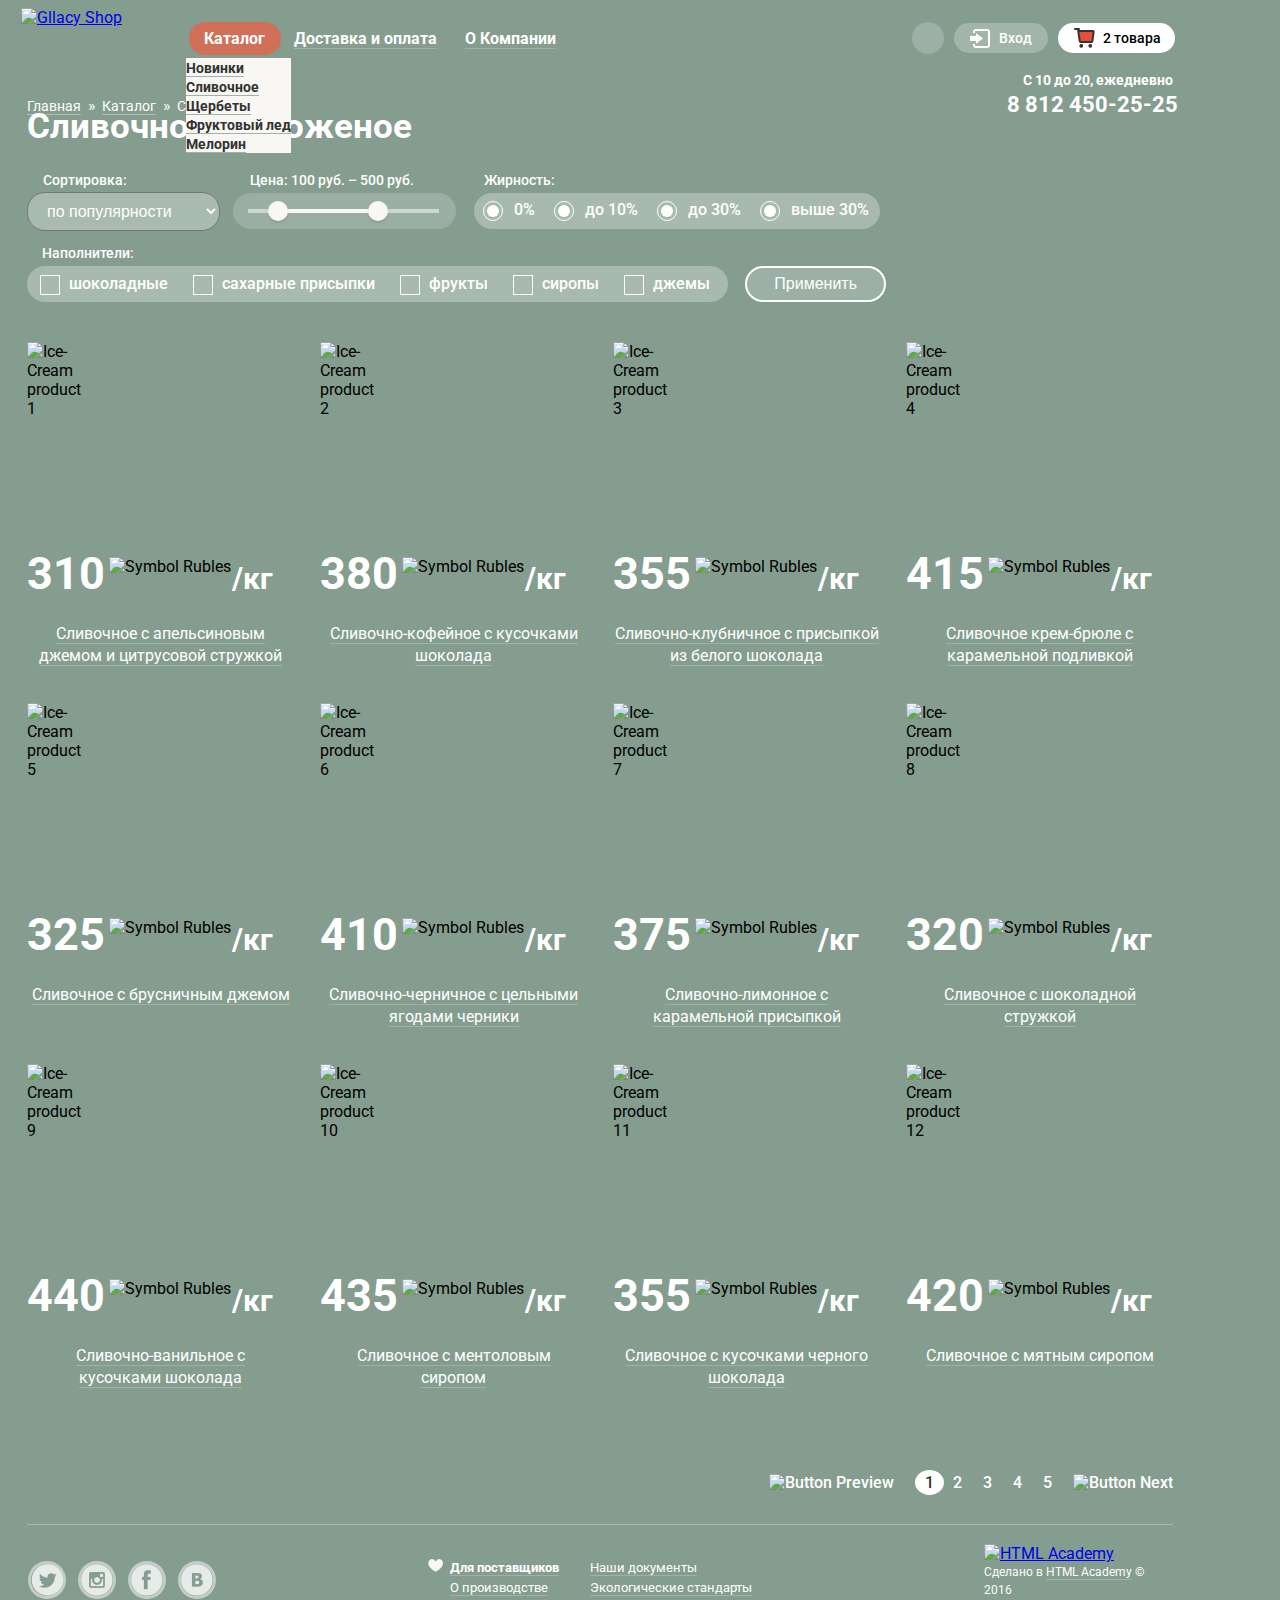
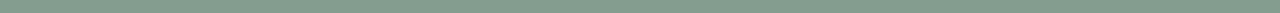
==== commit 7501f004: "0.4.9.3" ====
--- a/catalog.html
+++ b/catalog.html
@@ -122,7 +122,7 @@
           </div>
           <div class="fillers">
             <h3>Наполнители:</h3>
-            <div class="fillers-box">
+            <div class="fillers-box clearfix">
               <label>
                 <input checked type="checkbox">шоколадные
               </label>
--- a/css/style.css
+++ b/css/style.css
@@ -1 +1 @@
-body{font-family:Roboto,sans-serif;width:1200px;margin:0;padding:0;background:url(../img/gllacy-cata0log-1200.jpg) no-repeat #849d8f}.container{width:1146px;margin:0 auto}.main-menu>li>:hover{padding:7px 16px 7px 15px;background:#f8f7f4;text-align:right;border-radius:16px;color:red}header{margin:8px 21px;margin-bottom:0}header .header-logo{float:left;width:154px;height:64px;margin:0}header .main-navigation{float:left;width:560px}header .main-navigation .main-menu{margin:21px 29px;padding:0;position:relative}header .main-navigation .main-menu li{margin-right:24px;display:inline}header .main-navigation .main-menu li a{font-size:16px;line-height:18px;font-weight:700;text-decoration:none;border-bottom:1px solid #9eb3a8;color:#fff}header .main-navigation .main-menu li .navi-catalog{border-bottom:none}header .main-navigation .sub-menu{position:absolute;left:-58px;top:29px}header .main-navigation .sub-menu li{display:block;background:#f8f7f4}header .main-navigation .sub-menu li a{font-size:14px;line-height:16px;font-weight:700;color:#323232}header .user-block{float:right;width:267px;margin-bottom:0;margin-top:22px;font-size:14px;line-height:16px;font-weight:500}header .user-block a{text-decoration:none}header .user-block .search{display:inline}header .user-block .search a{display:block;float:left;padding:8px 16px;margin-top:-8px;background-color:rgba(255,255,255,.2);border-radius:50%;font-size:0}header .user-block .search a:before{background:url(../img/search-icon.png) center no-repeat #a1b5aa}header .user-block .login{float:left;margin-left:10px}header .user-block .login a{padding:7px 16px 7px 45px;background:url(../img/login-icon.png) 16px no-repeat #a1b5aa;color:#fff;text-align:right;border-radius:16px}header .user-block .cart{float:left;margin-left:10px}header .user-block .cart a{padding-top:7px;padding-bottom:7px;padding-left:45px;text-align:right;border-radius:16px}header .user-block .cart-index a{padding-right:33px;background:url(../img/cart-icon.png) 16px no-repeat #a1b5aa;color:#fff}header .user-block .cart-catalog a{padding-right:14px;background:url(../img/cart-full-icon.png) 16px no-repeat #fff;color:#000}header .contact{float:right;margin-top:25px}header .contact .time{float:right;margin-top:0;margin-right:6px;margin-left:16px}header .contact .time span{font-size:14px;line-height:16px;font-weight:700;color:#fff}header .contact .number span{font-size:22px;line-height:32px;font-weight:700;color:#fff}main .banner{margin-top:528px}main .banner .banner-left,main .banner .banner-right{width:560px;height:230px}main .banner .banner-left h2,main .banner .banner-right h2{margin:0;padding-top:16px;padding-left:18px;font-size:35px;line-height:41px;font-weight:700;color:#fff}main .banner .banner-left p,main .banner .banner-right p{margin:0;font-size:18px;line-height:22px;font-weight:700;color:#fff;padding-top:15px;padding-left:20px}main .banner .banner-left .button-banner-left,main .banner .banner-right .button-banner-left{margin-top:43px;margin-left:374px;padding-right:24px;padding-left:21px}main .banner .banner-left .button-banner-right,main .banner .banner-right .button-banner-right{margin-top:43px;margin-left:351px;padding-right:24px;padding-left:21px}main .banner .banner-left{float:left;background:url(../img/raspberry-bg.png)}main .banner .banner-right{float:right;background:url(../img/chocolate-bg.png)}main .popular{position:relative}main .popular .popular-item{float:left;position:relative;width:267px;margin-top:39px;margin-right:26px}main .popular .popular-item .item-img{width:61px;height:61px}main .popular .popular-item .item-hit{position:absolute;left:0;top:0}main .popular .popular-item .price{margin-top:148px}main .popular .popular-item .price .cost{font-size:45px;line-height:45px;font-weight:700;color:#fff}main .popular .popular-item .price img{vertical-align:top;margin-top:6px}main .popular .popular-item .price .weight{margin-left:-3px;font-size:30px;line-height:45px;font-weight:700;color:#fff}main .popular .popular-item h2{margin:22px 0 0;font-size:16px;line-height:22px;font-weight:400;color:#fff;text-align:center}main .popular .popular-item a{color:#fff;text-decoration:none;border-bottom:1px solid #9db1a5}main .popular .popular-item a:active,main .popular .popular-item a:hover{color:#ffbc9e;border-bottom:1px solid #a7a294}main .popular .popular-item:last-child{margin-right:0}main .about-us{background:url(../img/seo-pattern.png) no-repeat;margin-top:31px;padding-bottom:25px}main .about-us h3{padding-top:25px;padding-left:20px;font-size:24px;line-height:30px;font-weight:500;color:#323232;margin-bottom:0}main .about-us p{width:490px;font-size:16px;line-height:22px;font-weight:400;color:#323232}main .about-us .about-us-left{float:left;width:566px}main .about-us .about-us-left .ice-cream img{margin-top:8px;margin-left:20px}main .about-us .about-us-left .ice-cream p{float:right;margin-top:21px;margin-bottom:0}main .about-us .about-us-left .leaf img{margin-top:9px;margin-left:20px}main .about-us .about-us-left .leaf p{float:right;margin-top:21px;margin-bottom:0}main .about-us .about-us-right{float:right;width:566px}main .about-us .about-us-right .cow img{margin-top:8px;margin-left:6px}main .about-us .about-us-right .cow p{float:right;margin-top:21px;margin-bottom:0;margin-right:13px}main .about-us .about-us-right .temperature img{margin-top:9px;margin-left:6px}main .about-us .about-us-right .temperature p{float:right;margin-top:21px;margin-bottom:0;margin-right:13px}main .blog{float:left;width:560px;margin-top:41px;padding-bottom:81px;background:url(../img/blog-bg.png)}main .blog h4{margin-top:23px;margin-left:19px;margin-bottom:0;font-size:16px;line-height:22px;font-weight:500;color:#323232}main .blog p{width:300px;margin:4px 0 0 19px;font-size:24px;line-height:30px;font-weight:700;color:#323232;text-decoration:underline}main .news-letter{float:right;width:560px;margin-top:41px;background:url(../img/edging-pattern.png) #f8f7f4;border-radius:10px}main .news-letter .news-letter-bg{background:#f8f7f4;margin:6px;padding:13px 0;border-radius:4px}main .news-letter p{width:518px;margin-top:15px;margin-left:21px;margin-bottom:19px;font-size:16px;line-height:22px;font-weight:400;color:#5a5a5a}main .news-letter .button-send{margin-top:14px;margin-bottom:17px;margin-left:4px;padding-right:14px}main .map{clear:both;position:relative;width:1200px;height:430px;margin-left:-27px;background:url(../img/map-bg.jpg);margin-top:40px}main .map .map-adress{position:absolute;top:63px;left:872px;width:250px;padding-right:51px;background:#fdfefe;border-radius:13px}main .map .map-adress p{padding-top:13px;padding-left:25px;font-size:14px;line-height:20px;font-weight:400;color:#323232}main .map .map-adress p .map-phone{padding-top:9px;padding-bottom:12px}main .map .map-adress p b{font-size:18px;line-height:24px;font-weight:700;color:#323232}main .map .map-adress .btn-feedback{margin-top:9px;margin-left:26px;padding-right:6px;margin-bottom:29px}main .map .icecream-icon{position:absolute;top:138px;left:265px}footer{clear:both}footer .footer-social{float:left;margin-top:36px;margin-left:28px}footer .footer-social .social-btn{vertical-align:top;text-decoration:none;border:3px solid rgba(255,255,255,.5);border-radius:50%;font-size:0;margin-right:8px;height:32px;width:32px;display:inline-block}footer .footer-social .social-btn-tw{background:url(../img/icon-tw.png) center no-repeat}footer .footer-social .social-btn-inst{background:url(../img/inst-icon.png) center no-repeat}footer .footer-social .social-btn-fb{background:url(../img/fb-icon.png) center no-repeat}footer .footer-social .social-btn-vk{background:url(../img/vk-icon.png) center no-repeat}footer .menu{float:left;margin-top:16px;margin-left:186px}footer .menu a{font-size:13px;line-height:18px;font-weight:400;color:#fff;text-decoration:none;border-bottom:1px solid #9eb3a8}footer .menu a:active,footer .menu a:hover{color:#ffbc9e;border-bottom:1px solid #a7a294}footer .menu li{list-style-type:none}footer .menu .menu-left{float:left}footer .menu .menu-left li:first-child{list-style-image:url(../img/love-icon.png)}footer .menu .menu-left li:first-child a{font-weight:700}footer .menu .menu-right{float:right;margin-left:31px;padding:0}footer .footer-copyright{float:right;margin-top:19px;margin-right:26px}footer .footer-copyright p{width:190px;margin-top:0;font-size:12px;line-height:18px;font-weight:400;color:#fefefe}footer .footer-copyright p a{font-size:12px;line-height:18px;font-weight:400;color:#fefefe;text-decoration:none;border-bottom:1px solid #9eb3a8}footer .footer-copyright p a:active,footer .footer-copyright p a:hover{color:#ffbc9e;border-bottom:1px solid #a7a294}.clearfix::after{content:"";display:table;clear:both}.btn{background:linear-gradient(to bottom,#f26843 0,#e74a35 100%);border-radius:100px;text-decoration:none;color:#fff;vertical-align:top;line-height:24px;font-size:18px;font-weight:700;padding:11px 19px;display:inline-block}.btn:hover{background:-moz-linear-gradient(top,#f58669 0,#ec6f5e 100%);background:-webkit-linear-gradient(top,#f58669 0,#ec6f5e 100%);background:linear-gradient(to bottom,#f58669 0,#ec6f5e 100%);box-shadow:0 2px 2px #ac1000}.btn:active{background:-moz-linear-gradient(top,#d84732 0,#e1613e 100%);background:-webkit-linear-gradient(top,#d84732 0,#e1613e 100%);background:linear-gradient(to bottom,#d84732 0,#e1613e 100%);box-shadow:inset 0 2px 2px #ac1000}input[placeholder]{margin-top:17px;margin-left:21px;font-size:16px;line-height:24px;font-weight:400;color:#999;border:1px solid #d3d3d2;border-radius:3px;padding:9px 156px 9px 13px}input::-moz-placeholder{margin-top:37px;margin-left:26px;padding:8px 149px 8px 21px;font-size:16px;line-height:24px;font-weight:400;color:#999;border:1px solid #d3d3d2;border-radius:3px}input:-moz-placeholder{margin-top:37px;margin-left:26px;padding:8px 149px 8px 21px;font-size:16px;line-height:24px;font-weight:400;color:#999;border:1px solid #d3d3d2;border-radius:3px}input:-ms-input-placeholder{margin-top:37px;margin-left:26px;padding:8px 149px 8px 21px;font-size:16px;line-height:24px;font-weight:400;color:#999;border:1px solid #d3d3d2;border-radius:3px}header .navi-catalog{margin-left:-15px;margin-right:-15px;padding:7px 16px 7px 15px;background:#d07058;color:#fff;text-align:right;border-radius:16px}header .breadcrumbs{clear:both;float:left;margin-top:24px;margin-left:6px;margin-bottom:0}header .breadcrumbs ul{padding:0;margin:0}header .breadcrumbs ul li{display:inline;margin-right:2px}header .breadcrumbs ul li a{font-size:14px;line-height:16px;font-weight:400;color:#fff;border-bottom:1px solid #aebeb5;text-decoration:none}header .breadcrumbs ul li::after{content:"»";color:#fff;margin-left:3px}header .breadcrumbs ul li:last-child::after{content:""}header .breadcrumbs ul li:last-child a{border-bottom:0 solid #aebeb5}header .contact-catalog{margin-top:-2px}main .filter{clear:both;margin-bottom:10px;margin-top:-23px}main .filter h1{margin-bottom:0;font-size:35px;font-weight:700;color:#fff;text-align:left;line-height:12px}main .filter form{margin-top:12px}main .filter h3{font-size:14px;line-height:16px;font-weight:500;color:#fff}main .filter .sort{width:200;float:left}main .filter .sort h3{margin-top:27px;margin-left:16px;margin-bottom:4px}main .filter .sort .filter-sort{width:193px;font-size:16px;line-height:18px;font-weight:500;color:#fff;background:#a9bab0;padding:9px 15px;box-sizing:border-box;border-radius:18px}main .filter .sort .filter-sort option{display:block;white-space:pre;padding:0 2px 1px;background:#fff;color:#323232;font-size:14px;line-height:16px;font-weight:400}main .filter .sort .filter-sort:hover{background:#fff;color:#323232}main .filter .filter-range{float:left;width:223px;margin-top:20px;margin-left:13px}main .filter .filter-range h3{margin-top:7px;margin-left:17px;margin-bottom:0}main .filter .filter-range .price-field{margin-top:5px;padding:16px 15px;position:relative;box-sizing:border-box;font-size:0;background-color:rgba(248,247,244,.2);border:0;border-radius:18px}main .filter .filter-range .price-field .scale{width:191px;height:4px;background:rgba(255,255,255,.5)}main .filter .filter-range .price-field .scale .bar{height:4px;margin-left:35px;margin-right:67px;background:#f8f7f4}main .filter .filter-range .price-field .toggle{position:absolute;top:8px;width:20px;height:20px;background-color:#f8f7f4;border-radius:50%;box-shadow:0 2px 2px 0 rgba(0,0,0,.1);cursor:pointer}main .filter .filter-range .price-field .toggle-min{left:35px}main .filter .filter-range .price-field .toggle-max{right:68px}main .filter .fat{width:420px;float:left;margin-top:13px;margin-left:4px}main .filter .fat .fat-box{background:#a8bab0;border-radius:18px;font-size:16px;line-height:18px;font-weight:500;color:#fff}main .filter .fillers{float:left;margin-left:15px;width:703px;margin-top:10px}main .filter .fillers .fillers-box{background:#a8bab0;border-radius:18px;font-size:16px;line-height:18px;font-weight:500;color:#fff}main .filter button{float:right;margin-right:315px;margin-top:48px}main .popular-catalog .popular-item:nth-child(n+5){margin-top:31px}main .popular-item:nth-child(4n){margin-right:0}main .popular-item:nth-child(n+4){margin-bottom:5px}main .page{clear:both;float:right;margin-top:63px;margin-right:0}main .page ul li{display:inline;margin-right:17px}main .page ul li a{font-size:16px;line-height:18px;font-weight:500;color:#fff;text-decoration:none}main .page ul li:nth-child(2){margin-right:5px}main .page ul li:nth-child(2) a{padding:3px 10px;background-color:#fff;border-radius:50%;color:#323232}main .page ul li:last-child{margin-right:0}main .line{clear:both;margin-top:130px;border-bottom:1px solid #a9bbb1}+body{font-family:Roboto,sans-serif;width:1200px;margin:0;padding:0;background:url(../img/gllacy-cata0log-1200.jpg) no-repeat #849d8f}.container{width:1146px;margin:0 auto}.main-menu>li>:hover{padding:7px 16px 7px 15px;background:#f8f7f4;text-align:right;border-radius:16px;color:red}header{margin:8px 21px;margin-bottom:0}header .header-logo{float:left;width:154px;height:64px;margin:0}header .main-navigation{float:left;width:560px}header .main-navigation .main-menu{margin:21px 29px;padding:0;position:relative}header .main-navigation .main-menu li{margin-right:24px;display:inline}header .main-navigation .main-menu li a{font-size:16px;line-height:18px;font-weight:700;text-decoration:none;border-bottom:1px solid #9eb3a8;color:#fff}header .main-navigation .main-menu li .navi-catalog{border-bottom:none}header .main-navigation .sub-menu{position:absolute;left:-58px;top:29px}header .main-navigation .sub-menu li{display:block;background:#f8f7f4}header .main-navigation .sub-menu li a{font-size:14px;line-height:16px;font-weight:700;color:#323232}header .user-block{float:right;width:267px;margin-bottom:0;margin-top:22px;font-size:14px;line-height:16px;font-weight:500}header .user-block a{text-decoration:none}header .user-block .search{display:inline}header .user-block .search a{display:block;float:left;padding:8px 16px;margin-top:-8px;background-color:rgba(255,255,255,.2);border-radius:50%;font-size:0}header .user-block .search a:before{background:url(../img/search-icon.png) center no-repeat #a1b5aa}header .user-block .login{float:left;margin-left:10px}header .user-block .login a{padding:7px 16px 7px 45px;background:url(../img/login-icon.png) 16px no-repeat #a1b5aa;color:#fff;text-align:right;border-radius:16px}header .user-block .cart{float:left;margin-left:10px}header .user-block .cart a{padding-top:7px;padding-bottom:7px;padding-left:45px;text-align:right;border-radius:16px}header .user-block .cart-index a{padding-right:33px;background:url(../img/cart-icon.png) 16px no-repeat #a1b5aa;color:#fff}header .user-block .cart-catalog a{padding-right:14px;background:url(../img/cart-full-icon.png) 16px no-repeat #fff;color:#000}header .contact{float:right;margin-top:25px}header .contact .time{float:right;margin-top:0;margin-right:6px;margin-left:16px}header .contact .time span{font-size:14px;line-height:16px;font-weight:700;color:#fff}header .contact .number span{font-size:22px;line-height:32px;font-weight:700;color:#fff}main .banner{margin-top:528px}main .banner .banner-left,main .banner .banner-right{width:560px;height:230px}main .banner .banner-left h2,main .banner .banner-right h2{margin:0;padding-top:16px;padding-left:18px;font-size:35px;line-height:41px;font-weight:700;color:#fff}main .banner .banner-left p,main .banner .banner-right p{margin:0;font-size:18px;line-height:22px;font-weight:700;color:#fff;padding-top:15px;padding-left:20px}main .banner .banner-left .button-banner-left,main .banner .banner-right .button-banner-left{margin-top:43px;margin-left:374px;padding-right:24px;padding-left:21px}main .banner .banner-left .button-banner-right,main .banner .banner-right .button-banner-right{margin-top:43px;margin-left:351px;padding-right:24px;padding-left:21px}main .banner .banner-left{float:left;background:url(../img/raspberry-bg.png)}main .banner .banner-right{float:right;background:url(../img/chocolate-bg.png)}main .popular{position:relative}main .popular .popular-item{float:left;position:relative;width:267px;margin-top:30px;margin-right:26px}main .popular .popular-item .item-img{width:61px;height:61px}main .popular .popular-item .item-hit{position:absolute;left:0;top:0}main .popular .popular-item .price{margin-top:148px}main .popular .popular-item .price .cost{font-size:45px;line-height:45px;font-weight:700;color:#fff}main .popular .popular-item .price img{vertical-align:top;margin-top:6px}main .popular .popular-item .price .weight{margin-left:-3px;font-size:30px;line-height:45px;font-weight:700;color:#fff}main .popular .popular-item h2{margin:22px 0 0;font-size:16px;line-height:22px;font-weight:400;color:#fff;text-align:center}main .popular .popular-item a{color:#fff;text-decoration:none;border-bottom:1px solid #9db1a5}main .popular .popular-item a:active,main .popular .popular-item a:hover{color:#ffbc9e;border-bottom:1px solid #a7a294}main .popular .popular-item:last-child{margin-right:0}main .about-us{background:url(../img/seo-pattern.png) no-repeat;margin-top:31px;padding-bottom:25px}main .about-us h3{padding-top:25px;padding-left:20px;font-size:24px;line-height:30px;font-weight:500;color:#323232;margin-bottom:0}main .about-us p{width:490px;font-size:16px;line-height:22px;font-weight:400;color:#323232}main .about-us .about-us-left{float:left;width:566px}main .about-us .about-us-left .ice-cream img{margin-top:8px;margin-left:20px}main .about-us .about-us-left .ice-cream p{float:right;margin-top:21px;margin-bottom:0}main .about-us .about-us-left .leaf img{margin-top:9px;margin-left:20px}main .about-us .about-us-left .leaf p{float:right;margin-top:21px;margin-bottom:0}main .about-us .about-us-right{float:right;width:566px}main .about-us .about-us-right .cow img{margin-top:8px;margin-left:6px}main .about-us .about-us-right .cow p{float:right;margin-top:21px;margin-bottom:0;margin-right:13px}main .about-us .about-us-right .temperature img{margin-top:9px;margin-left:6px}main .about-us .about-us-right .temperature p{float:right;margin-top:21px;margin-bottom:0;margin-right:13px}main .blog{float:left;width:560px;margin-top:41px;padding-bottom:81px;background:url(../img/blog-bg.png)}main .blog h4{margin-top:23px;margin-left:19px;margin-bottom:0;font-size:16px;line-height:22px;font-weight:500;color:#323232}main .blog p{width:300px;margin:4px 0 0 19px;font-size:24px;line-height:30px;font-weight:700;color:#323232;text-decoration:underline}main .news-letter{float:right;width:560px;margin-top:41px;background:url(../img/edging-pattern.png) #f8f7f4;border-radius:10px}main .news-letter .news-letter-bg{background:#f8f7f4;margin:6px;padding:13px 0;border-radius:4px}main .news-letter p{width:518px;margin-top:15px;margin-left:21px;margin-bottom:19px;font-size:16px;line-height:22px;font-weight:400;color:#5a5a5a}main .news-letter .button-send{margin-top:14px;margin-bottom:17px;margin-left:4px;padding-right:14px}main .map{clear:both;position:relative;width:1200px;height:430px;margin-left:-27px;background:url(../img/map-bg.jpg);margin-top:40px}main .map .map-adress{position:absolute;top:63px;left:872px;width:250px;padding-right:51px;background:#fdfefe;border-radius:13px}main .map .map-adress p{padding-top:13px;padding-left:25px;font-size:14px;line-height:20px;font-weight:400;color:#323232}main .map .map-adress p .map-phone{padding-top:9px;padding-bottom:12px}main .map .map-adress p b{font-size:18px;line-height:24px;font-weight:700;color:#323232}main .map .map-adress .btn-feedback{margin-top:9px;margin-left:26px;padding-right:6px;margin-bottom:29px}main .map .icecream-icon{position:absolute;top:138px;left:265px}footer{clear:both}footer .footer-social{float:left;margin-top:36px;margin-left:28px}footer .footer-social .social-btn{vertical-align:top;text-decoration:none;border:3px solid rgba(255,255,255,.5);border-radius:50%;font-size:0;margin-right:8px;height:32px;width:32px;display:inline-block}footer .footer-social .social-btn-tw{background:url(../img/icon-tw.png) center no-repeat}footer .footer-social .social-btn-inst{background:url(../img/inst-icon.png) center no-repeat}footer .footer-social .social-btn-fb{background:url(../img/fb-icon.png) center no-repeat}footer .footer-social .social-btn-vk{background:url(../img/vk-icon.png) center no-repeat}footer .menu{float:left;margin-top:16px;margin-left:186px}footer .menu a{font-size:13px;line-height:18px;font-weight:400;color:#fff;text-decoration:none;border-bottom:1px solid #9eb3a8}footer .menu a:active,footer .menu a:hover{color:#ffbc9e;border-bottom:1px solid #a7a294}footer .menu li{list-style-type:none}footer .menu .menu-left{float:left}footer .menu .menu-left li:first-child{list-style-image:url(../img/love-icon.png)}footer .menu .menu-left li:first-child a{font-weight:700}footer .menu .menu-right{float:right;margin-left:31px;padding:0}footer .footer-copyright{float:right;margin-top:19px;margin-right:26px}footer .footer-copyright p{width:190px;margin-top:0;font-size:12px;line-height:18px;font-weight:400;color:#fefefe}footer .footer-copyright p a{font-size:12px;line-height:18px;font-weight:400;color:#fefefe;text-decoration:none;border-bottom:1px solid #9eb3a8}footer .footer-copyright p a:active,footer .footer-copyright p a:hover{color:#ffbc9e;border-bottom:1px solid #a7a294}.clearfix::after{content:"";display:table;clear:both}.btn{background:linear-gradient(to bottom,#f26843 0,#e74a35 100%);border-radius:100px;text-decoration:none;color:#fff;vertical-align:top;line-height:24px;font-size:18px;font-weight:700;padding:11px 19px;display:inline-block}.btn:hover{background:-moz-linear-gradient(top,#f58669 0,#ec6f5e 100%);background:-webkit-linear-gradient(top,#f58669 0,#ec6f5e 100%);background:linear-gradient(to bottom,#f58669 0,#ec6f5e 100%);box-shadow:0 2px 2px #ac1000}.btn:active{background:-moz-linear-gradient(top,#d84732 0,#e1613e 100%);background:-webkit-linear-gradient(top,#d84732 0,#e1613e 100%);background:linear-gradient(to bottom,#d84732 0,#e1613e 100%);box-shadow:inset 0 2px 2px #ac1000}input[placeholder]{margin-top:17px;margin-left:21px;font-size:16px;line-height:24px;font-weight:400;color:#999;border:1px solid #d3d3d2;border-radius:3px;padding:9px 156px 9px 13px}input::-moz-placeholder{margin-top:37px;margin-left:26px;padding:8px 149px 8px 21px;font-size:16px;line-height:24px;font-weight:400;color:#999;border:1px solid #d3d3d2;border-radius:3px}input:-moz-placeholder{margin-top:37px;margin-left:26px;padding:8px 149px 8px 21px;font-size:16px;line-height:24px;font-weight:400;color:#999;border:1px solid #d3d3d2;border-radius:3px}input:-ms-input-placeholder{margin-top:37px;margin-left:26px;padding:8px 149px 8px 21px;font-size:16px;line-height:24px;font-weight:400;color:#999;border:1px solid #d3d3d2;border-radius:3px}header .navi-catalog{margin-left:-15px;margin-right:-15px;padding:7px 16px 7px 15px;background:#d07058;color:#fff;text-align:right;border-radius:16px}header .breadcrumbs{clear:both;float:left;margin-top:24px;margin-left:6px;margin-bottom:0}header .breadcrumbs ul{padding:0;margin:0}header .breadcrumbs ul li{display:inline;margin-right:2px}header .breadcrumbs ul li a{font-size:14px;line-height:16px;font-weight:400;color:#fff;border-bottom:1px solid #aebeb5;text-decoration:none}header .breadcrumbs ul li::after{content:"»";color:#fff;margin-left:3px}header .breadcrumbs ul li:last-child::after{content:""}header .breadcrumbs ul li:last-child a{border-bottom:0 solid #aebeb5}header .contact-catalog{margin-top:-2px}main .filter{clear:both;margin-bottom:10px;margin-top:-23px}main .filter h1{margin-bottom:0;font-size:35px;font-weight:700;color:#fff;text-align:left;line-height:12px}main .filter form{margin-top:12px}main .filter h3{font-size:14px;line-height:16px;font-weight:500;color:#fff}main .filter .sort{width:200;float:left}main .filter .sort h3{margin-top:27px;margin-left:16px;margin-bottom:4px}main .filter .sort .filter-sort{width:193px;font-size:16px;line-height:18px;font-weight:500;color:#fff;background:#a9bab0;padding:9px 15px;box-sizing:border-box;border-radius:18px}main .filter .sort .filter-sort option{display:block;white-space:pre;padding:0 2px 1px;background:#fff;color:#323232;font-size:14px;line-height:16px;font-weight:400}main .filter .sort .filter-sort:hover{background:#fff;color:#323232}main .filter .filter-range{float:left;width:223px;margin-top:20px;margin-left:13px}main .filter .filter-range h3{margin-top:7px;margin-left:17px;margin-bottom:0}main .filter .filter-range .price-field{margin-top:5px;padding:16px 15px;position:relative;box-sizing:border-box;font-size:0;background-color:rgba(248,247,244,.2);border:0;border-radius:18px}main .filter .filter-range .price-field .scale{width:191px;height:4px;background:rgba(255,255,255,.5)}main .filter .filter-range .price-field .scale .bar{height:4px;margin-left:35px;margin-right:67px;background:#f8f7f4}main .filter .filter-range .price-field .toggle{position:absolute;top:8px;width:20px;height:20px;background-color:#f8f7f4;border-radius:50%;box-shadow:0 2px 2px 0 rgba(0,0,0,.1);cursor:pointer}main .filter .filter-range .price-field .toggle-min{left:35px}main .filter .filter-range .price-field .toggle-max{right:68px}main .filter .fat{width:420px;float:left;margin-top:13px;margin-left:4px}main .filter .fat h3{margin-bottom:0;margin-top:14px;margin-left:24px}main .filter .fat .fat-box{background:#a8bab0;border-radius:18px;font-size:16px;line-height:18px;font-weight:500;color:#fff;min-height:36px;margin-top:5px;margin-left:14px}main .filter .fat .fat-box input{display:none}main .filter .fat .fat-box label{position:relative;float:left;margin:8px 10px 0 8px;padding:0 0 0 32px;font-weight:500;font-size:16px;line-height:18px;color:#fff}main .filter .fat .fat-box label:before{content:"";position:absolute;top:0;left:1px;width:18px;height:18px;border:1px solid #fff;border-radius:50%}main .filter .fat .fat-box label::after{content:"";position:absolute;top:4px;left:5px;width:12px;height:12px;background-color:#fff;border-radius:50%}main .filter .fillers{width:701px;margin-top:10px;clear:both}main .filter .fillers h3{margin-left:15px;padding-top:14px;margin-bottom:0}main .filter .fillers .fillers-box{background:#a8bab0;border-radius:18px;font-size:16px;line-height:18px;font-weight:500;color:#fff;margin-top:5px}main .filter .fillers .fillers-box input{display:none}main .filter .fillers .fillers-box label{position:relative;float:left;margin:0 12px 0 0;padding:9px 0 9px 42px;font-weight:500;font-size:16px;line-height:18px;color:#fff}main .filter .fillers .fillers-box label:before{content:"";position:absolute;top:9px;left:13px;width:18px;height:18px;border:1px solid #fff}main .filter .fillers .fillers-box label:after{content:"";position:absolute;top:13px;left:17px;width:25px;height:22px}main .filter button{margin-right:287px;float:right;padding:7px 27px;font-weight:500;font-size:16px;line-height:18px;color:#fff;background-color:rgba(255,255,255,.2);border:2px solid #fff;border-radius:18px;outline:0;margin-top:-36px}main .popular-catalog .popular-item:nth-child(n+5){margin-top:31px}main .popular-item:nth-child(4n){margin-right:0}main .popular-item:nth-child(n+4){margin-bottom:5px}main .page{clear:both;float:right;margin-top:63px;margin-right:0}main .page ul li{display:inline;margin-right:17px}main .page ul li a{font-size:16px;line-height:18px;font-weight:500;color:#fff;text-decoration:none}main .page ul li:nth-child(2){margin-right:5px}main .page ul li:nth-child(2) a{padding:3px 10px;background-color:#fff;border-radius:50%;color:#323232}main .page ul li:last-child{margin-right:0}main .line{clear:both;margin-top:130px;border-bottom:1px solid #a9bbb1}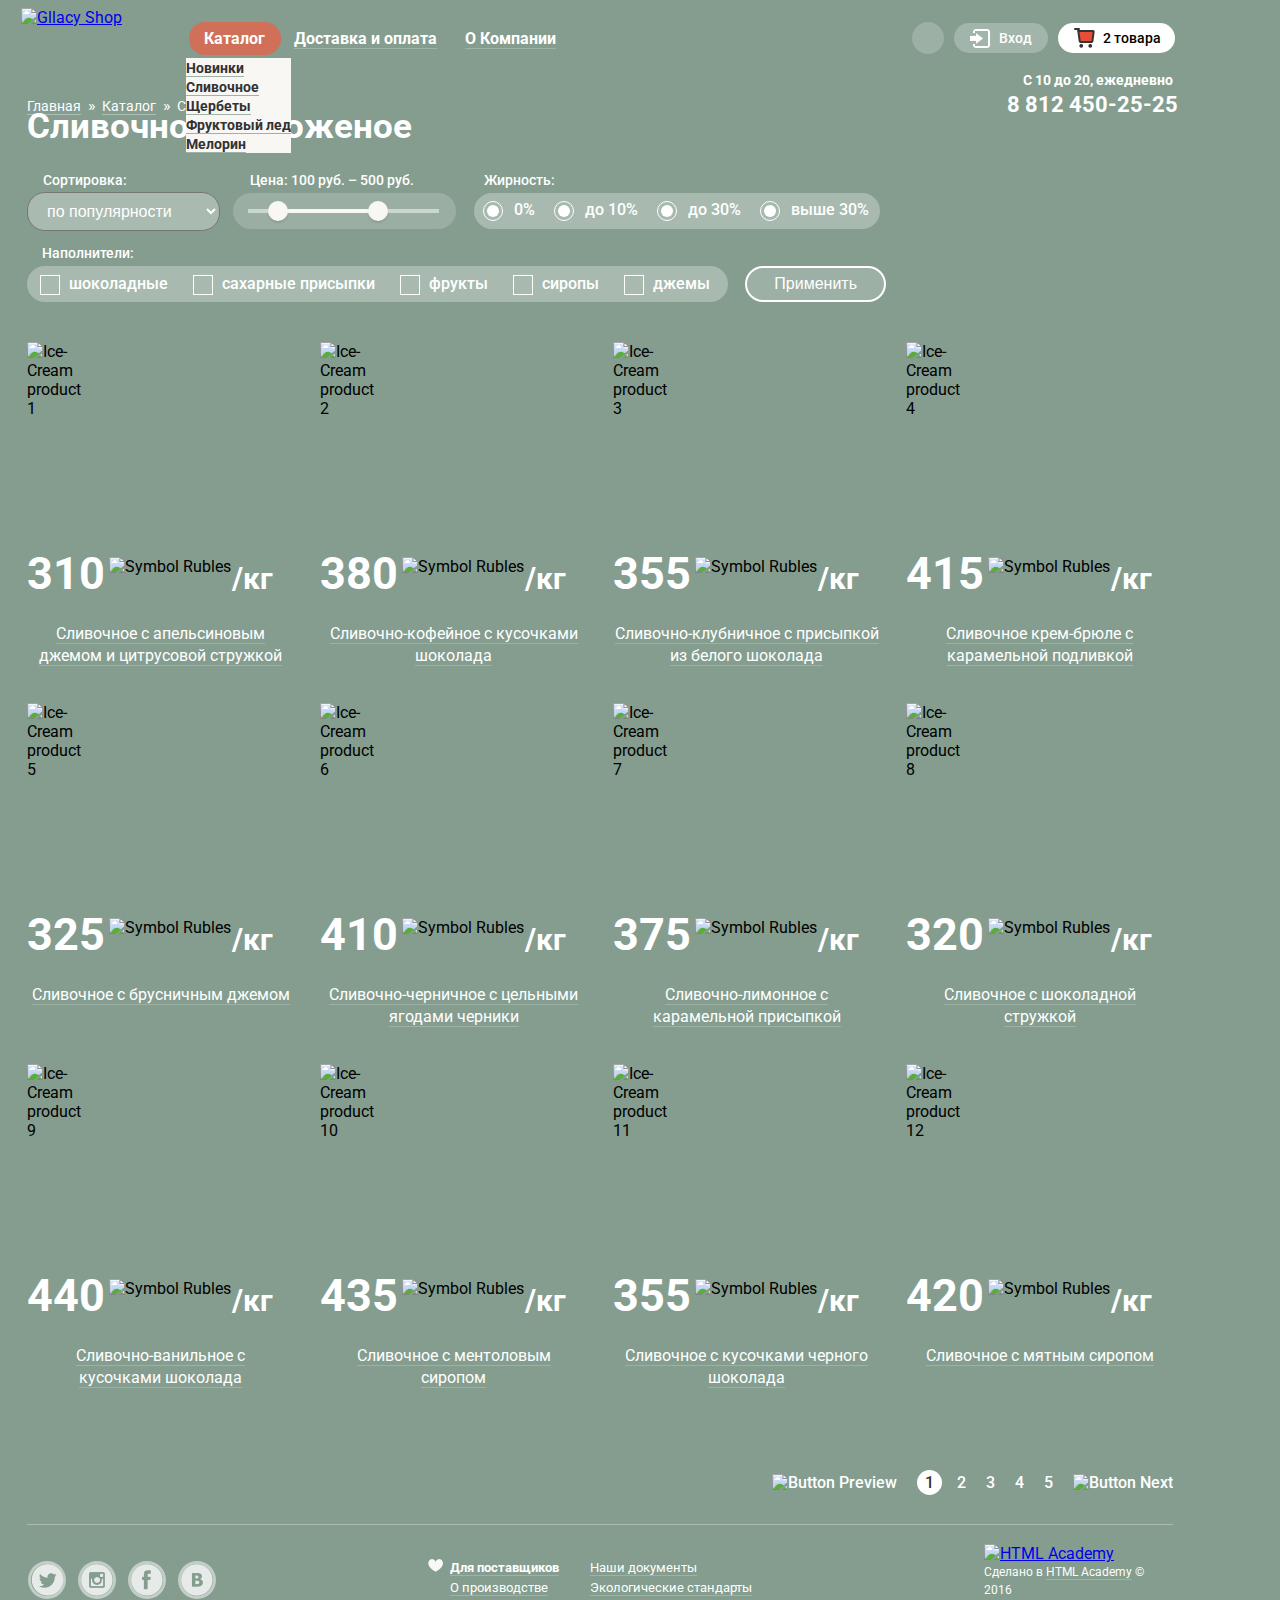
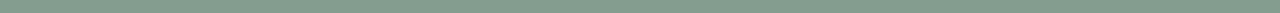
==== commit d2dc1418: "0.4.9.4" ====
--- a/catalog.html
+++ b/catalog.html
@@ -309,16 +309,16 @@
           <li>
             <a href="#">1</a>
           </li>
-          <li>
+          <li class="number">
             <a href="#">2</a>
           </li>
-          <li>
+          <li class="number">
             <a href="#">3</a>
           </li>
-          <li>
+          <li class="number">
             <a href="#">4</a>
           </li>
-          <li>
+          <li class="number">
             <a href="#">5</a>
           </li>
           <li>
--- a/css/style.css
+++ b/css/style.css
@@ -1 +1 @@
-body{font-family:Roboto,sans-serif;width:1200px;margin:0;padding:0;background:url(../img/gllacy-cata0log-1200.jpg) no-repeat #849d8f}.container{width:1146px;margin:0 auto}.main-menu>li>:hover{padding:7px 16px 7px 15px;background:#f8f7f4;text-align:right;border-radius:16px;color:red}header{margin:8px 21px;margin-bottom:0}header .header-logo{float:left;width:154px;height:64px;margin:0}header .main-navigation{float:left;width:560px}header .main-navigation .main-menu{margin:21px 29px;padding:0;position:relative}header .main-navigation .main-menu li{margin-right:24px;display:inline}header .main-navigation .main-menu li a{font-size:16px;line-height:18px;font-weight:700;text-decoration:none;border-bottom:1px solid #9eb3a8;color:#fff}header .main-navigation .main-menu li .navi-catalog{border-bottom:none}header .main-navigation .sub-menu{position:absolute;left:-58px;top:29px}header .main-navigation .sub-menu li{display:block;background:#f8f7f4}header .main-navigation .sub-menu li a{font-size:14px;line-height:16px;font-weight:700;color:#323232}header .user-block{float:right;width:267px;margin-bottom:0;margin-top:22px;font-size:14px;line-height:16px;font-weight:500}header .user-block a{text-decoration:none}header .user-block .search{display:inline}header .user-block .search a{display:block;float:left;padding:8px 16px;margin-top:-8px;background-color:rgba(255,255,255,.2);border-radius:50%;font-size:0}header .user-block .search a:before{background:url(../img/search-icon.png) center no-repeat #a1b5aa}header .user-block .login{float:left;margin-left:10px}header .user-block .login a{padding:7px 16px 7px 45px;background:url(../img/login-icon.png) 16px no-repeat #a1b5aa;color:#fff;text-align:right;border-radius:16px}header .user-block .cart{float:left;margin-left:10px}header .user-block .cart a{padding-top:7px;padding-bottom:7px;padding-left:45px;text-align:right;border-radius:16px}header .user-block .cart-index a{padding-right:33px;background:url(../img/cart-icon.png) 16px no-repeat #a1b5aa;color:#fff}header .user-block .cart-catalog a{padding-right:14px;background:url(../img/cart-full-icon.png) 16px no-repeat #fff;color:#000}header .contact{float:right;margin-top:25px}header .contact .time{float:right;margin-top:0;margin-right:6px;margin-left:16px}header .contact .time span{font-size:14px;line-height:16px;font-weight:700;color:#fff}header .contact .number span{font-size:22px;line-height:32px;font-weight:700;color:#fff}main .banner{margin-top:528px}main .banner .banner-left,main .banner .banner-right{width:560px;height:230px}main .banner .banner-left h2,main .banner .banner-right h2{margin:0;padding-top:16px;padding-left:18px;font-size:35px;line-height:41px;font-weight:700;color:#fff}main .banner .banner-left p,main .banner .banner-right p{margin:0;font-size:18px;line-height:22px;font-weight:700;color:#fff;padding-top:15px;padding-left:20px}main .banner .banner-left .button-banner-left,main .banner .banner-right .button-banner-left{margin-top:43px;margin-left:374px;padding-right:24px;padding-left:21px}main .banner .banner-left .button-banner-right,main .banner .banner-right .button-banner-right{margin-top:43px;margin-left:351px;padding-right:24px;padding-left:21px}main .banner .banner-left{float:left;background:url(../img/raspberry-bg.png)}main .banner .banner-right{float:right;background:url(../img/chocolate-bg.png)}main .popular{position:relative}main .popular .popular-item{float:left;position:relative;width:267px;margin-top:30px;margin-right:26px}main .popular .popular-item .item-img{width:61px;height:61px}main .popular .popular-item .item-hit{position:absolute;left:0;top:0}main .popular .popular-item .price{margin-top:148px}main .popular .popular-item .price .cost{font-size:45px;line-height:45px;font-weight:700;color:#fff}main .popular .popular-item .price img{vertical-align:top;margin-top:6px}main .popular .popular-item .price .weight{margin-left:-3px;font-size:30px;line-height:45px;font-weight:700;color:#fff}main .popular .popular-item h2{margin:22px 0 0;font-size:16px;line-height:22px;font-weight:400;color:#fff;text-align:center}main .popular .popular-item a{color:#fff;text-decoration:none;border-bottom:1px solid #9db1a5}main .popular .popular-item a:active,main .popular .popular-item a:hover{color:#ffbc9e;border-bottom:1px solid #a7a294}main .popular .popular-item:last-child{margin-right:0}main .about-us{background:url(../img/seo-pattern.png) no-repeat;margin-top:31px;padding-bottom:25px}main .about-us h3{padding-top:25px;padding-left:20px;font-size:24px;line-height:30px;font-weight:500;color:#323232;margin-bottom:0}main .about-us p{width:490px;font-size:16px;line-height:22px;font-weight:400;color:#323232}main .about-us .about-us-left{float:left;width:566px}main .about-us .about-us-left .ice-cream img{margin-top:8px;margin-left:20px}main .about-us .about-us-left .ice-cream p{float:right;margin-top:21px;margin-bottom:0}main .about-us .about-us-left .leaf img{margin-top:9px;margin-left:20px}main .about-us .about-us-left .leaf p{float:right;margin-top:21px;margin-bottom:0}main .about-us .about-us-right{float:right;width:566px}main .about-us .about-us-right .cow img{margin-top:8px;margin-left:6px}main .about-us .about-us-right .cow p{float:right;margin-top:21px;margin-bottom:0;margin-right:13px}main .about-us .about-us-right .temperature img{margin-top:9px;margin-left:6px}main .about-us .about-us-right .temperature p{float:right;margin-top:21px;margin-bottom:0;margin-right:13px}main .blog{float:left;width:560px;margin-top:41px;padding-bottom:81px;background:url(../img/blog-bg.png)}main .blog h4{margin-top:23px;margin-left:19px;margin-bottom:0;font-size:16px;line-height:22px;font-weight:500;color:#323232}main .blog p{width:300px;margin:4px 0 0 19px;font-size:24px;line-height:30px;font-weight:700;color:#323232;text-decoration:underline}main .news-letter{float:right;width:560px;margin-top:41px;background:url(../img/edging-pattern.png) #f8f7f4;border-radius:10px}main .news-letter .news-letter-bg{background:#f8f7f4;margin:6px;padding:13px 0;border-radius:4px}main .news-letter p{width:518px;margin-top:15px;margin-left:21px;margin-bottom:19px;font-size:16px;line-height:22px;font-weight:400;color:#5a5a5a}main .news-letter .button-send{margin-top:14px;margin-bottom:17px;margin-left:4px;padding-right:14px}main .map{clear:both;position:relative;width:1200px;height:430px;margin-left:-27px;background:url(../img/map-bg.jpg);margin-top:40px}main .map .map-adress{position:absolute;top:63px;left:872px;width:250px;padding-right:51px;background:#fdfefe;border-radius:13px}main .map .map-adress p{padding-top:13px;padding-left:25px;font-size:14px;line-height:20px;font-weight:400;color:#323232}main .map .map-adress p .map-phone{padding-top:9px;padding-bottom:12px}main .map .map-adress p b{font-size:18px;line-height:24px;font-weight:700;color:#323232}main .map .map-adress .btn-feedback{margin-top:9px;margin-left:26px;padding-right:6px;margin-bottom:29px}main .map .icecream-icon{position:absolute;top:138px;left:265px}footer{clear:both}footer .footer-social{float:left;margin-top:36px;margin-left:28px}footer .footer-social .social-btn{vertical-align:top;text-decoration:none;border:3px solid rgba(255,255,255,.5);border-radius:50%;font-size:0;margin-right:8px;height:32px;width:32px;display:inline-block}footer .footer-social .social-btn-tw{background:url(../img/icon-tw.png) center no-repeat}footer .footer-social .social-btn-inst{background:url(../img/inst-icon.png) center no-repeat}footer .footer-social .social-btn-fb{background:url(../img/fb-icon.png) center no-repeat}footer .footer-social .social-btn-vk{background:url(../img/vk-icon.png) center no-repeat}footer .menu{float:left;margin-top:16px;margin-left:186px}footer .menu a{font-size:13px;line-height:18px;font-weight:400;color:#fff;text-decoration:none;border-bottom:1px solid #9eb3a8}footer .menu a:active,footer .menu a:hover{color:#ffbc9e;border-bottom:1px solid #a7a294}footer .menu li{list-style-type:none}footer .menu .menu-left{float:left}footer .menu .menu-left li:first-child{list-style-image:url(../img/love-icon.png)}footer .menu .menu-left li:first-child a{font-weight:700}footer .menu .menu-right{float:right;margin-left:31px;padding:0}footer .footer-copyright{float:right;margin-top:19px;margin-right:26px}footer .footer-copyright p{width:190px;margin-top:0;font-size:12px;line-height:18px;font-weight:400;color:#fefefe}footer .footer-copyright p a{font-size:12px;line-height:18px;font-weight:400;color:#fefefe;text-decoration:none;border-bottom:1px solid #9eb3a8}footer .footer-copyright p a:active,footer .footer-copyright p a:hover{color:#ffbc9e;border-bottom:1px solid #a7a294}.clearfix::after{content:"";display:table;clear:both}.btn{background:linear-gradient(to bottom,#f26843 0,#e74a35 100%);border-radius:100px;text-decoration:none;color:#fff;vertical-align:top;line-height:24px;font-size:18px;font-weight:700;padding:11px 19px;display:inline-block}.btn:hover{background:-moz-linear-gradient(top,#f58669 0,#ec6f5e 100%);background:-webkit-linear-gradient(top,#f58669 0,#ec6f5e 100%);background:linear-gradient(to bottom,#f58669 0,#ec6f5e 100%);box-shadow:0 2px 2px #ac1000}.btn:active{background:-moz-linear-gradient(top,#d84732 0,#e1613e 100%);background:-webkit-linear-gradient(top,#d84732 0,#e1613e 100%);background:linear-gradient(to bottom,#d84732 0,#e1613e 100%);box-shadow:inset 0 2px 2px #ac1000}input[placeholder]{margin-top:17px;margin-left:21px;font-size:16px;line-height:24px;font-weight:400;color:#999;border:1px solid #d3d3d2;border-radius:3px;padding:9px 156px 9px 13px}input::-moz-placeholder{margin-top:37px;margin-left:26px;padding:8px 149px 8px 21px;font-size:16px;line-height:24px;font-weight:400;color:#999;border:1px solid #d3d3d2;border-radius:3px}input:-moz-placeholder{margin-top:37px;margin-left:26px;padding:8px 149px 8px 21px;font-size:16px;line-height:24px;font-weight:400;color:#999;border:1px solid #d3d3d2;border-radius:3px}input:-ms-input-placeholder{margin-top:37px;margin-left:26px;padding:8px 149px 8px 21px;font-size:16px;line-height:24px;font-weight:400;color:#999;border:1px solid #d3d3d2;border-radius:3px}header .navi-catalog{margin-left:-15px;margin-right:-15px;padding:7px 16px 7px 15px;background:#d07058;color:#fff;text-align:right;border-radius:16px}header .breadcrumbs{clear:both;float:left;margin-top:24px;margin-left:6px;margin-bottom:0}header .breadcrumbs ul{padding:0;margin:0}header .breadcrumbs ul li{display:inline;margin-right:2px}header .breadcrumbs ul li a{font-size:14px;line-height:16px;font-weight:400;color:#fff;border-bottom:1px solid #aebeb5;text-decoration:none}header .breadcrumbs ul li::after{content:"»";color:#fff;margin-left:3px}header .breadcrumbs ul li:last-child::after{content:""}header .breadcrumbs ul li:last-child a{border-bottom:0 solid #aebeb5}header .contact-catalog{margin-top:-2px}main .filter{clear:both;margin-bottom:10px;margin-top:-23px}main .filter h1{margin-bottom:0;font-size:35px;font-weight:700;color:#fff;text-align:left;line-height:12px}main .filter form{margin-top:12px}main .filter h3{font-size:14px;line-height:16px;font-weight:500;color:#fff}main .filter .sort{width:200;float:left}main .filter .sort h3{margin-top:27px;margin-left:16px;margin-bottom:4px}main .filter .sort .filter-sort{width:193px;font-size:16px;line-height:18px;font-weight:500;color:#fff;background:#a9bab0;padding:9px 15px;box-sizing:border-box;border-radius:18px}main .filter .sort .filter-sort option{display:block;white-space:pre;padding:0 2px 1px;background:#fff;color:#323232;font-size:14px;line-height:16px;font-weight:400}main .filter .sort .filter-sort:hover{background:#fff;color:#323232}main .filter .filter-range{float:left;width:223px;margin-top:20px;margin-left:13px}main .filter .filter-range h3{margin-top:7px;margin-left:17px;margin-bottom:0}main .filter .filter-range .price-field{margin-top:5px;padding:16px 15px;position:relative;box-sizing:border-box;font-size:0;background-color:rgba(248,247,244,.2);border:0;border-radius:18px}main .filter .filter-range .price-field .scale{width:191px;height:4px;background:rgba(255,255,255,.5)}main .filter .filter-range .price-field .scale .bar{height:4px;margin-left:35px;margin-right:67px;background:#f8f7f4}main .filter .filter-range .price-field .toggle{position:absolute;top:8px;width:20px;height:20px;background-color:#f8f7f4;border-radius:50%;box-shadow:0 2px 2px 0 rgba(0,0,0,.1);cursor:pointer}main .filter .filter-range .price-field .toggle-min{left:35px}main .filter .filter-range .price-field .toggle-max{right:68px}main .filter .fat{width:420px;float:left;margin-top:13px;margin-left:4px}main .filter .fat h3{margin-bottom:0;margin-top:14px;margin-left:24px}main .filter .fat .fat-box{background:#a8bab0;border-radius:18px;font-size:16px;line-height:18px;font-weight:500;color:#fff;min-height:36px;margin-top:5px;margin-left:14px}main .filter .fat .fat-box input{display:none}main .filter .fat .fat-box label{position:relative;float:left;margin:8px 10px 0 8px;padding:0 0 0 32px;font-weight:500;font-size:16px;line-height:18px;color:#fff}main .filter .fat .fat-box label:before{content:"";position:absolute;top:0;left:1px;width:18px;height:18px;border:1px solid #fff;border-radius:50%}main .filter .fat .fat-box label::after{content:"";position:absolute;top:4px;left:5px;width:12px;height:12px;background-color:#fff;border-radius:50%}main .filter .fillers{width:701px;margin-top:10px;clear:both}main .filter .fillers h3{margin-left:15px;padding-top:14px;margin-bottom:0}main .filter .fillers .fillers-box{background:#a8bab0;border-radius:18px;font-size:16px;line-height:18px;font-weight:500;color:#fff;margin-top:5px}main .filter .fillers .fillers-box input{display:none}main .filter .fillers .fillers-box label{position:relative;float:left;margin:0 12px 0 0;padding:9px 0 9px 42px;font-weight:500;font-size:16px;line-height:18px;color:#fff}main .filter .fillers .fillers-box label:before{content:"";position:absolute;top:9px;left:13px;width:18px;height:18px;border:1px solid #fff}main .filter .fillers .fillers-box label:after{content:"";position:absolute;top:13px;left:17px;width:25px;height:22px}main .filter button{margin-right:287px;float:right;padding:7px 27px;font-weight:500;font-size:16px;line-height:18px;color:#fff;background-color:rgba(255,255,255,.2);border:2px solid #fff;border-radius:18px;outline:0;margin-top:-36px}main .popular-catalog .popular-item:nth-child(n+5){margin-top:31px}main .popular-item:nth-child(4n){margin-right:0}main .popular-item:nth-child(n+4){margin-bottom:5px}main .page{clear:both;float:right;margin-top:63px;margin-right:0}main .page ul li{display:inline;margin-right:17px}main .page ul li a{font-size:16px;line-height:18px;font-weight:500;color:#fff;text-decoration:none}main .page ul li:nth-child(2){margin-right:5px}main .page ul li:nth-child(2) a{padding:3px 10px;background-color:#fff;border-radius:50%;color:#323232}main .page ul li:last-child{margin-right:0}main .line{clear:both;margin-top:130px;border-bottom:1px solid #a9bbb1}+body{font-family:Roboto,sans-serif;width:1200px;margin:0;padding:0;background:url(../img/gllacy-cata0log-1200.jpg) no-repeat #849d8f}.container{width:1146px;margin:0 auto}.main-menu>li>:hover{padding:7px 16px 7px 15px;background:#f8f7f4;text-align:right;border-radius:16px;color:red}header{margin:8px 21px;margin-bottom:0}header .header-logo{float:left;width:154px;height:64px;margin:0}header .main-navigation{float:left;width:560px}header .main-navigation .main-menu{margin:21px 29px;padding:0;position:relative}header .main-navigation .main-menu li{margin-right:24px;display:inline}header .main-navigation .main-menu li a{font-size:16px;line-height:18px;font-weight:700;text-decoration:none;border-bottom:1px solid #9eb3a8;color:#fff}header .main-navigation .main-menu li .navi-catalog{border-bottom:none}header .main-navigation .sub-menu{position:absolute;left:-58px;top:29px}header .main-navigation .sub-menu li{display:block;background:#f8f7f4}header .main-navigation .sub-menu li a{font-size:14px;line-height:16px;font-weight:700;color:#323232}header .user-block{float:right;width:267px;margin-bottom:0;margin-top:22px;font-size:14px;line-height:16px;font-weight:500}header .user-block a{text-decoration:none}header .user-block .search{display:inline}header .user-block .search a{display:block;float:left;padding:8px 16px;margin-top:-8px;background-color:rgba(255,255,255,.2);border-radius:50%;font-size:0}header .user-block .search a:before{background:url(../img/search-icon.png) center no-repeat #a1b5aa}header .user-block .login{float:left;margin-left:10px}header .user-block .login a{padding:7px 16px 7px 45px;background:url(../img/login-icon.png) 16px no-repeat #a1b5aa;color:#fff;text-align:right;border-radius:16px}header .user-block .cart{float:left;margin-left:10px}header .user-block .cart a{padding-top:7px;padding-bottom:7px;padding-left:45px;text-align:right;border-radius:16px}header .user-block .cart-index a{padding-right:33px;background:url(../img/cart-icon.png) 16px no-repeat #a1b5aa;color:#fff}header .user-block .cart-catalog a{padding-right:14px;background:url(../img/cart-full-icon.png) 16px no-repeat #fff;color:#000}header .contact{float:right;margin-top:25px}header .contact .time{float:right;margin-top:0;margin-right:6px;margin-left:16px}header .contact .time span{font-size:14px;line-height:16px;font-weight:700;color:#fff}header .contact .number span{font-size:22px;line-height:32px;font-weight:700;color:#fff}main .banner{margin-top:528px}main .banner .banner-left,main .banner .banner-right{width:560px;height:230px}main .banner .banner-left h2,main .banner .banner-right h2{margin:0;padding-top:16px;padding-left:18px;font-size:35px;line-height:41px;font-weight:700;color:#fff}main .banner .banner-left p,main .banner .banner-right p{margin:0;font-size:18px;line-height:22px;font-weight:700;color:#fff;padding-top:15px;padding-left:20px}main .banner .banner-left .button-banner-left,main .banner .banner-right .button-banner-left{margin-top:43px;margin-left:374px;padding-right:24px;padding-left:21px}main .banner .banner-left .button-banner-right,main .banner .banner-right .button-banner-right{margin-top:43px;margin-left:351px;padding-right:24px;padding-left:21px}main .banner .banner-left{float:left;background:url(../img/raspberry-bg.png)}main .banner .banner-right{float:right;background:url(../img/chocolate-bg.png)}main .popular{position:relative}main .popular .popular-item{float:left;position:relative;width:267px;margin-top:30px;margin-right:26px}main .popular .popular-item .item-img{width:61px;height:61px}main .popular .popular-item .item-hit{position:absolute;left:0;top:0}main .popular .popular-item .price{margin-top:148px}main .popular .popular-item .price .cost{font-size:45px;line-height:45px;font-weight:700;color:#fff}main .popular .popular-item .price img{vertical-align:top;margin-top:6px}main .popular .popular-item .price .weight{margin-left:-3px;font-size:30px;line-height:45px;font-weight:700;color:#fff}main .popular .popular-item h2{margin:22px 0 0;font-size:16px;line-height:22px;font-weight:400;color:#fff;text-align:center}main .popular .popular-item a{color:#fff;text-decoration:none;border-bottom:1px solid #9db1a5}main .popular .popular-item a:active,main .popular .popular-item a:hover{color:#ffbc9e;border-bottom:1px solid #a7a294}main .popular .popular-item:last-child{margin-right:0}main .about-us{background:url(../img/seo-pattern.png) no-repeat;margin-top:31px;padding-bottom:25px}main .about-us h3{padding-top:25px;padding-left:20px;font-size:24px;line-height:30px;font-weight:500;color:#323232;margin-bottom:0}main .about-us p{width:490px;font-size:16px;line-height:22px;font-weight:400;color:#323232}main .about-us .about-us-left{float:left;width:566px}main .about-us .about-us-left .ice-cream img{margin-top:8px;margin-left:20px}main .about-us .about-us-left .ice-cream p{float:right;margin-top:21px;margin-bottom:0}main .about-us .about-us-left .leaf img{margin-top:9px;margin-left:20px}main .about-us .about-us-left .leaf p{float:right;margin-top:21px;margin-bottom:0}main .about-us .about-us-right{float:right;width:566px}main .about-us .about-us-right .cow img{margin-top:8px;margin-left:6px}main .about-us .about-us-right .cow p{float:right;margin-top:21px;margin-bottom:0;margin-right:13px}main .about-us .about-us-right .temperature img{margin-top:9px;margin-left:6px}main .about-us .about-us-right .temperature p{float:right;margin-top:21px;margin-bottom:0;margin-right:13px}main .blog{float:left;width:560px;margin-top:41px;padding-bottom:81px;background:url(../img/blog-bg.png)}main .blog h4{margin-top:23px;margin-left:19px;margin-bottom:0;font-size:16px;line-height:22px;font-weight:500;color:#323232}main .blog p{width:300px;margin:4px 0 0 19px;font-size:24px;line-height:30px;font-weight:700;color:#323232;text-decoration:underline}main .news-letter{float:right;width:560px;margin-top:41px;background:url(../img/edging-pattern.png) #f8f7f4;border-radius:10px}main .news-letter .news-letter-bg{background:#f8f7f4;margin:6px;padding:13px 0;border-radius:4px}main .news-letter p{width:518px;margin-top:15px;margin-left:21px;margin-bottom:19px;font-size:16px;line-height:22px;font-weight:400;color:#5a5a5a}main .news-letter .button-send{margin-top:14px;margin-bottom:17px;margin-left:4px;padding-right:14px}main .map{clear:both;position:relative;width:1200px;height:430px;margin-left:-27px;background:url(../img/map-bg.jpg);margin-top:40px}main .map .map-adress{position:absolute;top:63px;left:872px;width:250px;padding-right:51px;background:#fdfefe;border-radius:13px}main .map .map-adress p{padding-top:13px;padding-left:25px;font-size:14px;line-height:20px;font-weight:400;color:#323232}main .map .map-adress p .map-phone{padding-top:9px;padding-bottom:12px}main .map .map-adress p b{font-size:18px;line-height:24px;font-weight:700;color:#323232}main .map .map-adress .btn-feedback{margin-top:9px;margin-left:26px;padding-right:6px;margin-bottom:29px}main .map .icecream-icon{position:absolute;top:138px;left:265px}footer{clear:both}footer .footer-social{float:left;margin-top:36px;margin-left:28px}footer .footer-social .social-btn{vertical-align:top;text-decoration:none;border:3px solid rgba(255,255,255,.5);border-radius:50%;font-size:0;margin-right:8px;height:32px;width:32px;display:inline-block}footer .footer-social .social-btn-tw{background:url(../img/icon-tw.png) center no-repeat}footer .footer-social .social-btn-inst{background:url(../img/inst-icon.png) center no-repeat}footer .footer-social .social-btn-fb{background:url(../img/fb-icon.png) center no-repeat}footer .footer-social .social-btn-vk{background:url(../img/vk-icon.png) center no-repeat}footer .menu{float:left;margin-top:16px;margin-left:186px}footer .menu a{font-size:13px;line-height:18px;font-weight:400;color:#fff;text-decoration:none;border-bottom:1px solid #9eb3a8}footer .menu a:active,footer .menu a:hover{color:#ffbc9e;border-bottom:1px solid #a7a294}footer .menu li{list-style-type:none}footer .menu .menu-left{float:left}footer .menu .menu-left li:first-child{list-style-image:url(../img/love-icon.png)}footer .menu .menu-left li:first-child a{font-weight:700}footer .menu .menu-right{float:right;margin-left:31px;padding:0}footer .footer-copyright{float:right;margin-top:19px;margin-right:26px}footer .footer-copyright p{width:190px;margin-top:0;font-size:12px;line-height:18px;font-weight:400;color:#fefefe}footer .footer-copyright p a{font-size:12px;line-height:18px;font-weight:400;color:#fefefe;text-decoration:none;border-bottom:1px solid #9eb3a8}footer .footer-copyright p a:active,footer .footer-copyright p a:hover{color:#ffbc9e;border-bottom:1px solid #a7a294}.clearfix::after{content:"";display:table;clear:both}.btn{background:linear-gradient(to bottom,#f26843 0,#e74a35 100%);border-radius:100px;text-decoration:none;color:#fff;vertical-align:top;line-height:24px;font-size:18px;font-weight:700;padding:11px 19px;display:inline-block}.btn:hover{background:-moz-linear-gradient(top,#f58669 0,#ec6f5e 100%);background:-webkit-linear-gradient(top,#f58669 0,#ec6f5e 100%);background:linear-gradient(to bottom,#f58669 0,#ec6f5e 100%);box-shadow:0 2px 2px #ac1000}.btn:active{background:-moz-linear-gradient(top,#d84732 0,#e1613e 100%);background:-webkit-linear-gradient(top,#d84732 0,#e1613e 100%);background:linear-gradient(to bottom,#d84732 0,#e1613e 100%);box-shadow:inset 0 2px 2px #ac1000}input[placeholder]{margin-top:17px;margin-left:21px;font-size:16px;line-height:24px;font-weight:400;color:#999;border:1px solid #d3d3d2;border-radius:3px;padding:9px 156px 9px 13px}input::-moz-placeholder{margin-top:37px;margin-left:26px;padding:8px 149px 8px 21px;font-size:16px;line-height:24px;font-weight:400;color:#999;border:1px solid #d3d3d2;border-radius:3px}input:-moz-placeholder{margin-top:37px;margin-left:26px;padding:8px 149px 8px 21px;font-size:16px;line-height:24px;font-weight:400;color:#999;border:1px solid #d3d3d2;border-radius:3px}input:-ms-input-placeholder{margin-top:37px;margin-left:26px;padding:8px 149px 8px 21px;font-size:16px;line-height:24px;font-weight:400;color:#999;border:1px solid #d3d3d2;border-radius:3px}header .navi-catalog{margin-left:-15px;margin-right:-15px;padding:7px 16px 7px 15px;background:#d07058;color:#fff;text-align:right;border-radius:16px}header .breadcrumbs{clear:both;float:left;margin-top:24px;margin-left:6px;margin-bottom:0}header .breadcrumbs ul{padding:0;margin:0}header .breadcrumbs ul li{display:inline;margin-right:2px}header .breadcrumbs ul li a{font-size:14px;line-height:16px;font-weight:400;color:#fff;border-bottom:1px solid #aebeb5;text-decoration:none}header .breadcrumbs ul li::after{content:"»";color:#fff;margin-left:3px}header .breadcrumbs ul li:last-child::after{content:""}header .breadcrumbs ul li:last-child a{border-bottom:0 solid #aebeb5}header .contact-catalog{margin-top:-2px}main .filter{clear:both;margin-bottom:10px;margin-top:-23px}main .filter h1{margin-bottom:0;font-size:35px;font-weight:700;color:#fff;text-align:left;line-height:12px}main .filter form{margin-top:12px}main .filter h3{font-size:14px;line-height:16px;font-weight:500;color:#fff}main .filter .sort{width:200;float:left}main .filter .sort h3{margin-top:27px;margin-left:16px;margin-bottom:4px}main .filter .sort .filter-sort{width:193px;font-size:16px;line-height:18px;font-weight:500;color:#fff;background:#a9bab0;padding:9px 15px;box-sizing:border-box;border-radius:18px}main .filter .sort .filter-sort option{display:block;white-space:pre;padding:0 2px 1px;background:#fff;color:#323232;font-size:14px;line-height:16px;font-weight:400}main .filter .sort .filter-sort:hover{background:#fff;color:#323232}main .filter .filter-range{float:left;width:223px;margin-top:20px;margin-left:13px}main .filter .filter-range h3{margin-top:7px;margin-left:17px;margin-bottom:0}main .filter .filter-range .price-field{margin-top:5px;padding:16px 15px;position:relative;box-sizing:border-box;font-size:0;background-color:rgba(248,247,244,.2);border:0;border-radius:18px}main .filter .filter-range .price-field .scale{width:191px;height:4px;background:rgba(255,255,255,.5)}main .filter .filter-range .price-field .scale .bar{height:4px;margin-left:35px;margin-right:67px;background:#f8f7f4}main .filter .filter-range .price-field .toggle{position:absolute;top:8px;width:20px;height:20px;background-color:#f8f7f4;border-radius:50%;box-shadow:0 2px 2px 0 rgba(0,0,0,.1);cursor:pointer}main .filter .filter-range .price-field .toggle-min{left:35px}main .filter .filter-range .price-field .toggle-max{right:68px}main .filter .fat{width:420px;float:left;margin-top:13px;margin-left:4px}main .filter .fat h3{margin-bottom:0;margin-top:14px;margin-left:24px}main .filter .fat .fat-box{background:#a8bab0;border-radius:18px;font-size:16px;line-height:18px;font-weight:500;color:#fff;min-height:36px;margin-top:5px;margin-left:14px}main .filter .fat .fat-box input{display:none}main .filter .fat .fat-box label{position:relative;float:left;margin:8px 10px 0 8px;padding:0 0 0 32px;font-weight:500;font-size:16px;line-height:18px;color:#fff}main .filter .fat .fat-box label:before{content:"";position:absolute;top:0;left:1px;width:18px;height:18px;border:1px solid #fff;border-radius:50%}main .filter .fat .fat-box label::after{content:"";position:absolute;top:4px;left:5px;width:12px;height:12px;background-color:#fff;border-radius:50%}main .filter .fillers{width:701px;margin-top:10px;clear:both}main .filter .fillers h3{margin-left:15px;padding-top:14px;margin-bottom:0}main .filter .fillers .fillers-box{background:#a8bab0;border-radius:18px;font-size:16px;line-height:18px;font-weight:500;color:#fff;margin-top:5px}main .filter .fillers .fillers-box input{display:none}main .filter .fillers .fillers-box label{position:relative;float:left;margin:0 12px 0 0;padding:9px 0 9px 42px;font-weight:500;font-size:16px;line-height:18px;color:#fff}main .filter .fillers .fillers-box label:before{content:"";position:absolute;top:9px;left:13px;width:18px;height:18px;border:1px solid #fff}main .filter .fillers .fillers-box label:after{content:"";position:absolute;top:13px;left:17px;width:25px;height:22px}main .filter button{margin-right:287px;float:right;padding:7px 27px;font-weight:500;font-size:16px;line-height:18px;color:#fff;background-color:rgba(255,255,255,.2);border:2px solid #fff;border-radius:18px;outline:0;margin-top:-36px}main .popular-catalog .popular-item:nth-child(n+5){margin-top:31px}main .popular-item:nth-child(4n){margin-right:0}main .popular-item:nth-child(n+4){margin-bottom:5px}main .page{clear:both;float:right;margin-top:63px;margin-right:0}main .page ul li{display:inline;margin-right:16px}main .page ul li a{font-size:16px;line-height:18px;font-weight:500;color:#fff;text-decoration:none}main .page ul li:nth-child(2){margin-right:11px}main .page ul li:nth-child(2) a{padding:3px 8px;background-color:#fff;border-radius:50%;color:#323232}main .page ul li:last-child{margin-right:0}main .page ul .number a:hover{padding:3px 8px;background-color:#9db1a5;border-radius:50%;color:#fff;margin-left:-8px;margin-right:-8px}main .page ul .number a:active{padding:3px 8px;background-color:#fff;border-radius:50%;color:#323232}main .line{clear:both;margin-top:130px;border-bottom:1px solid #a9bbb1}